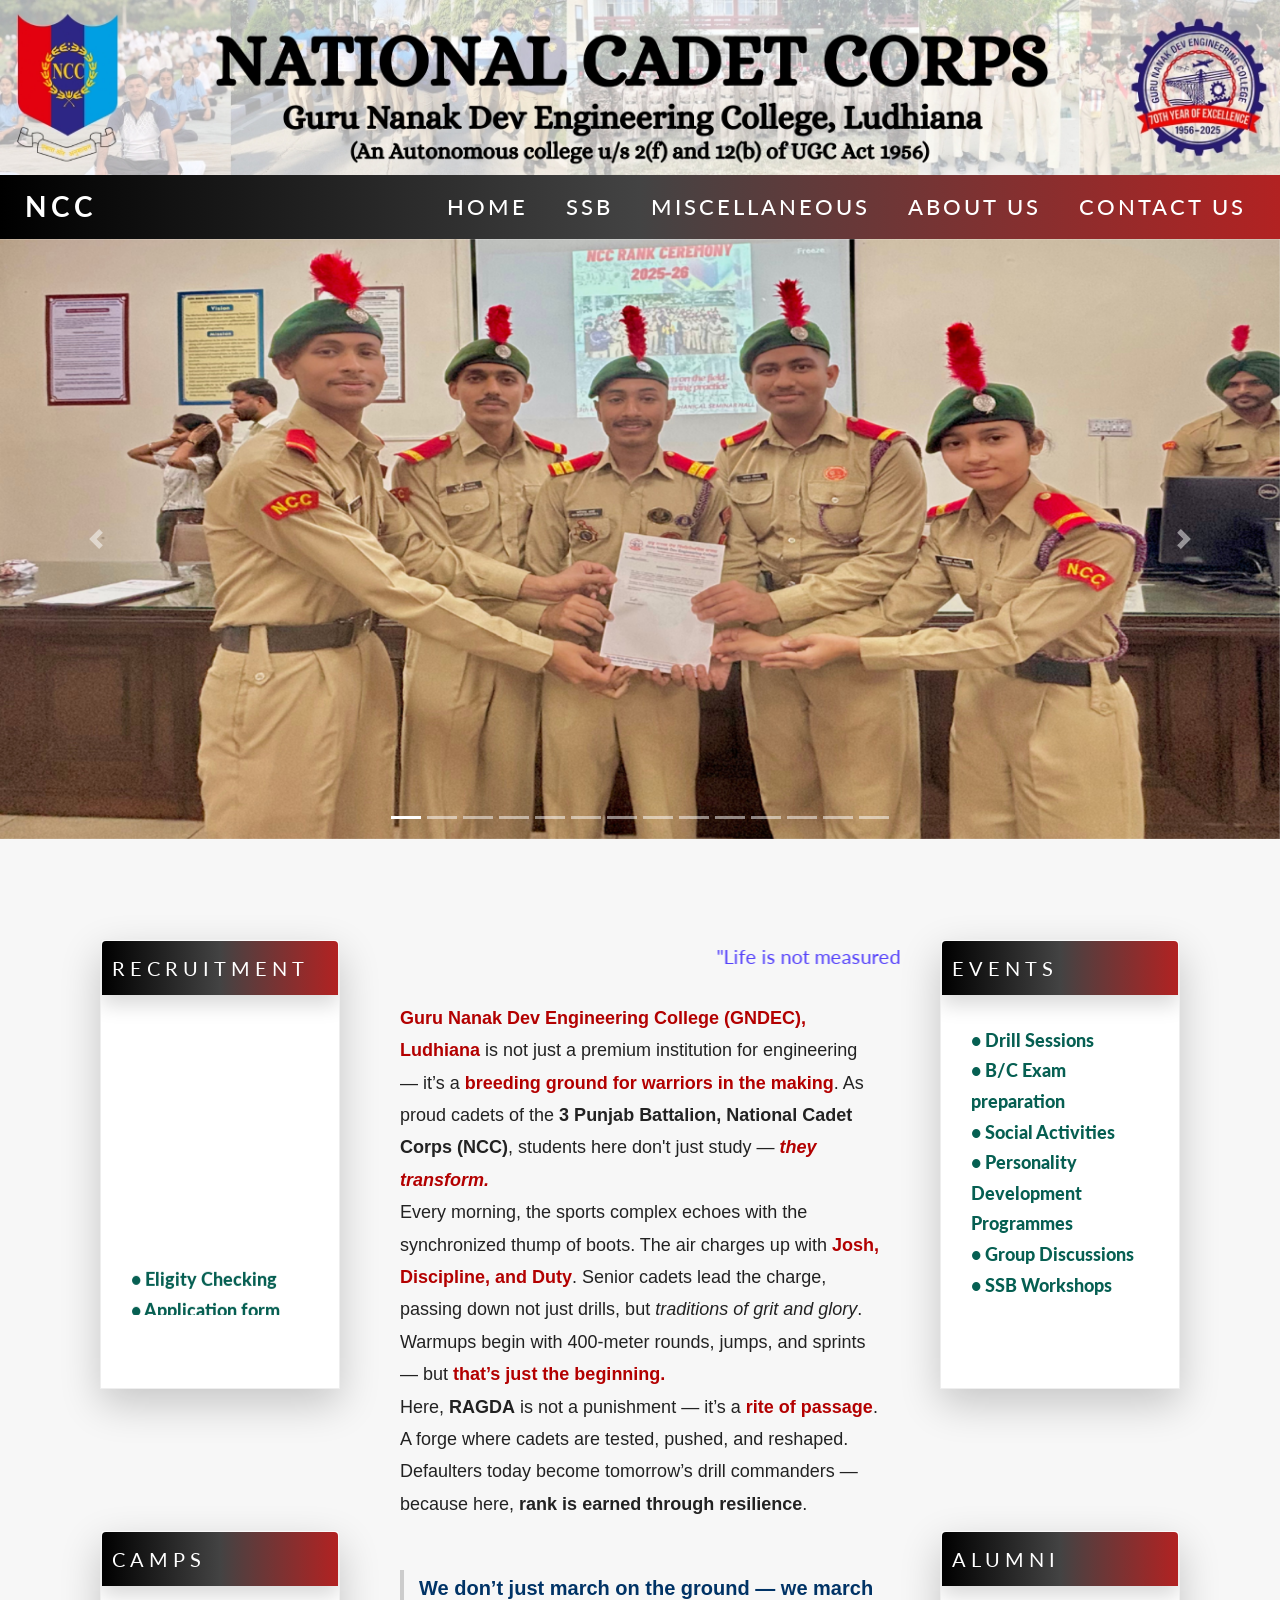
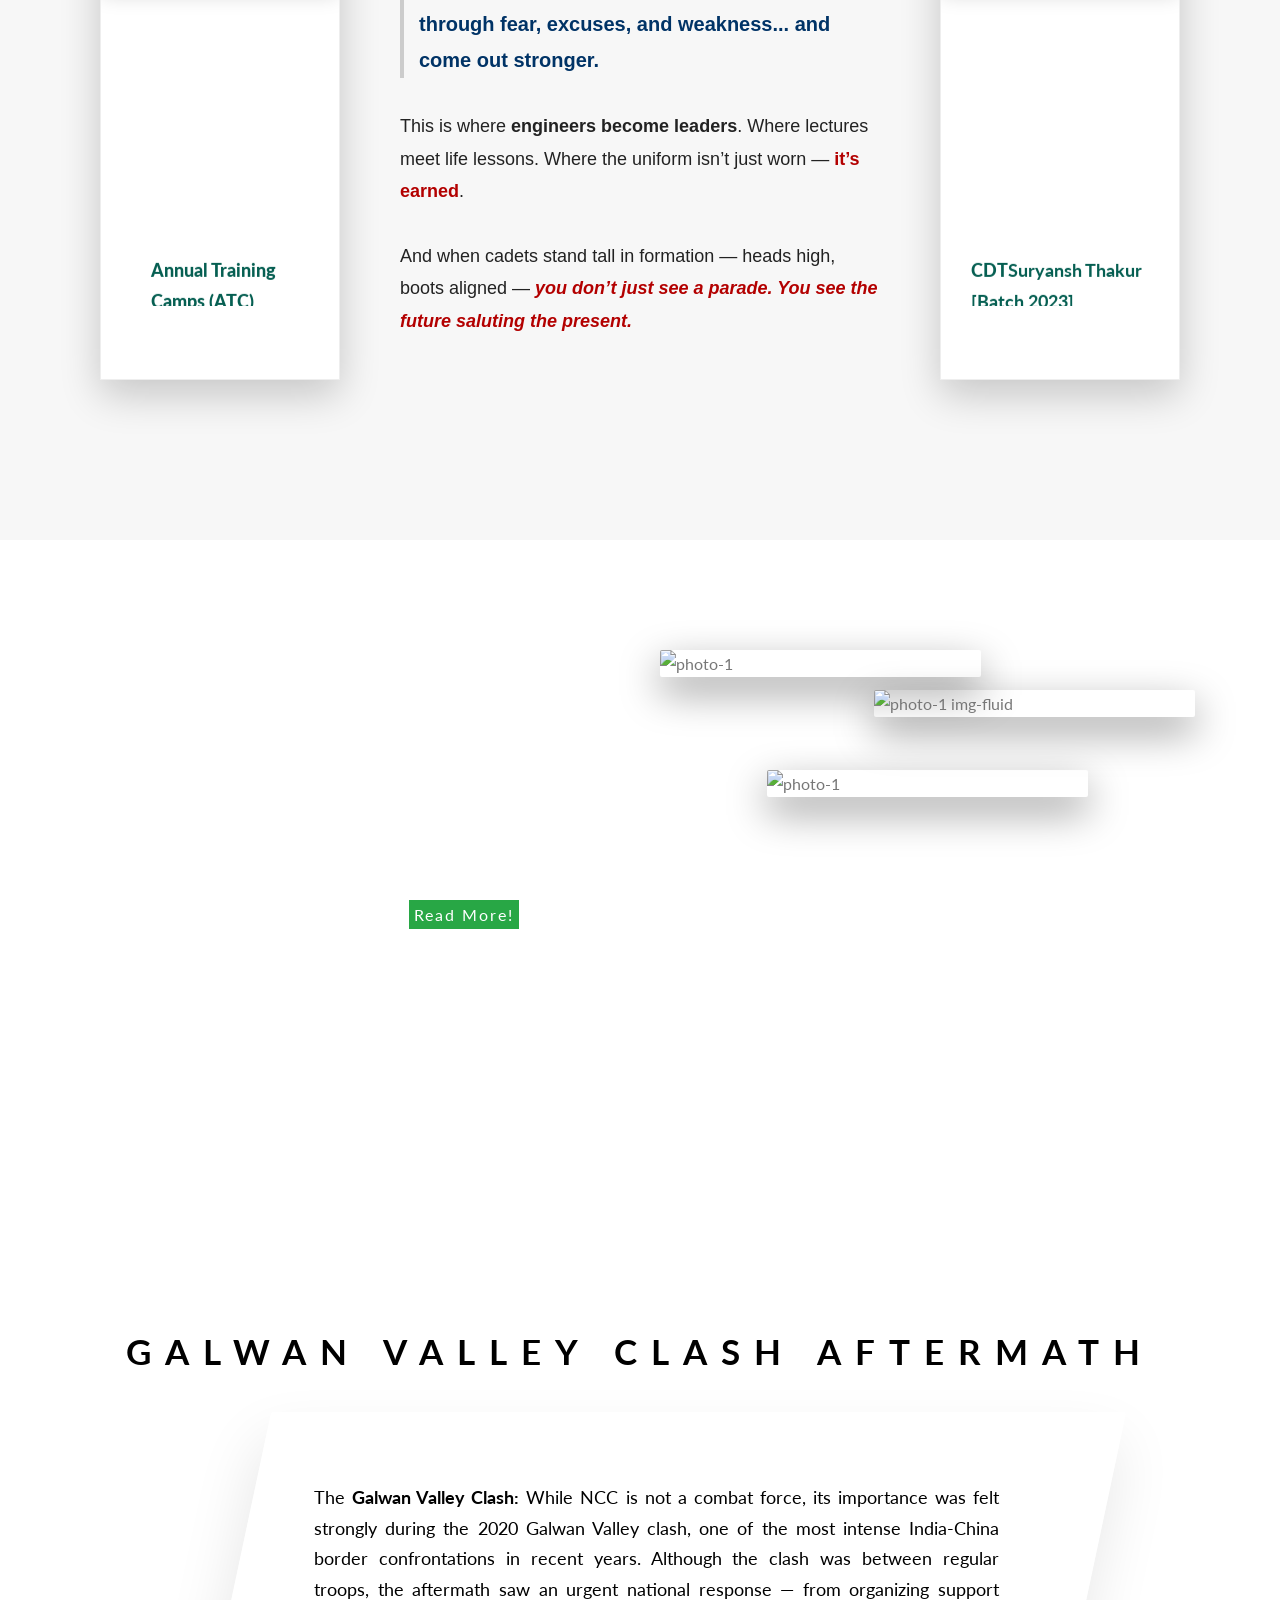
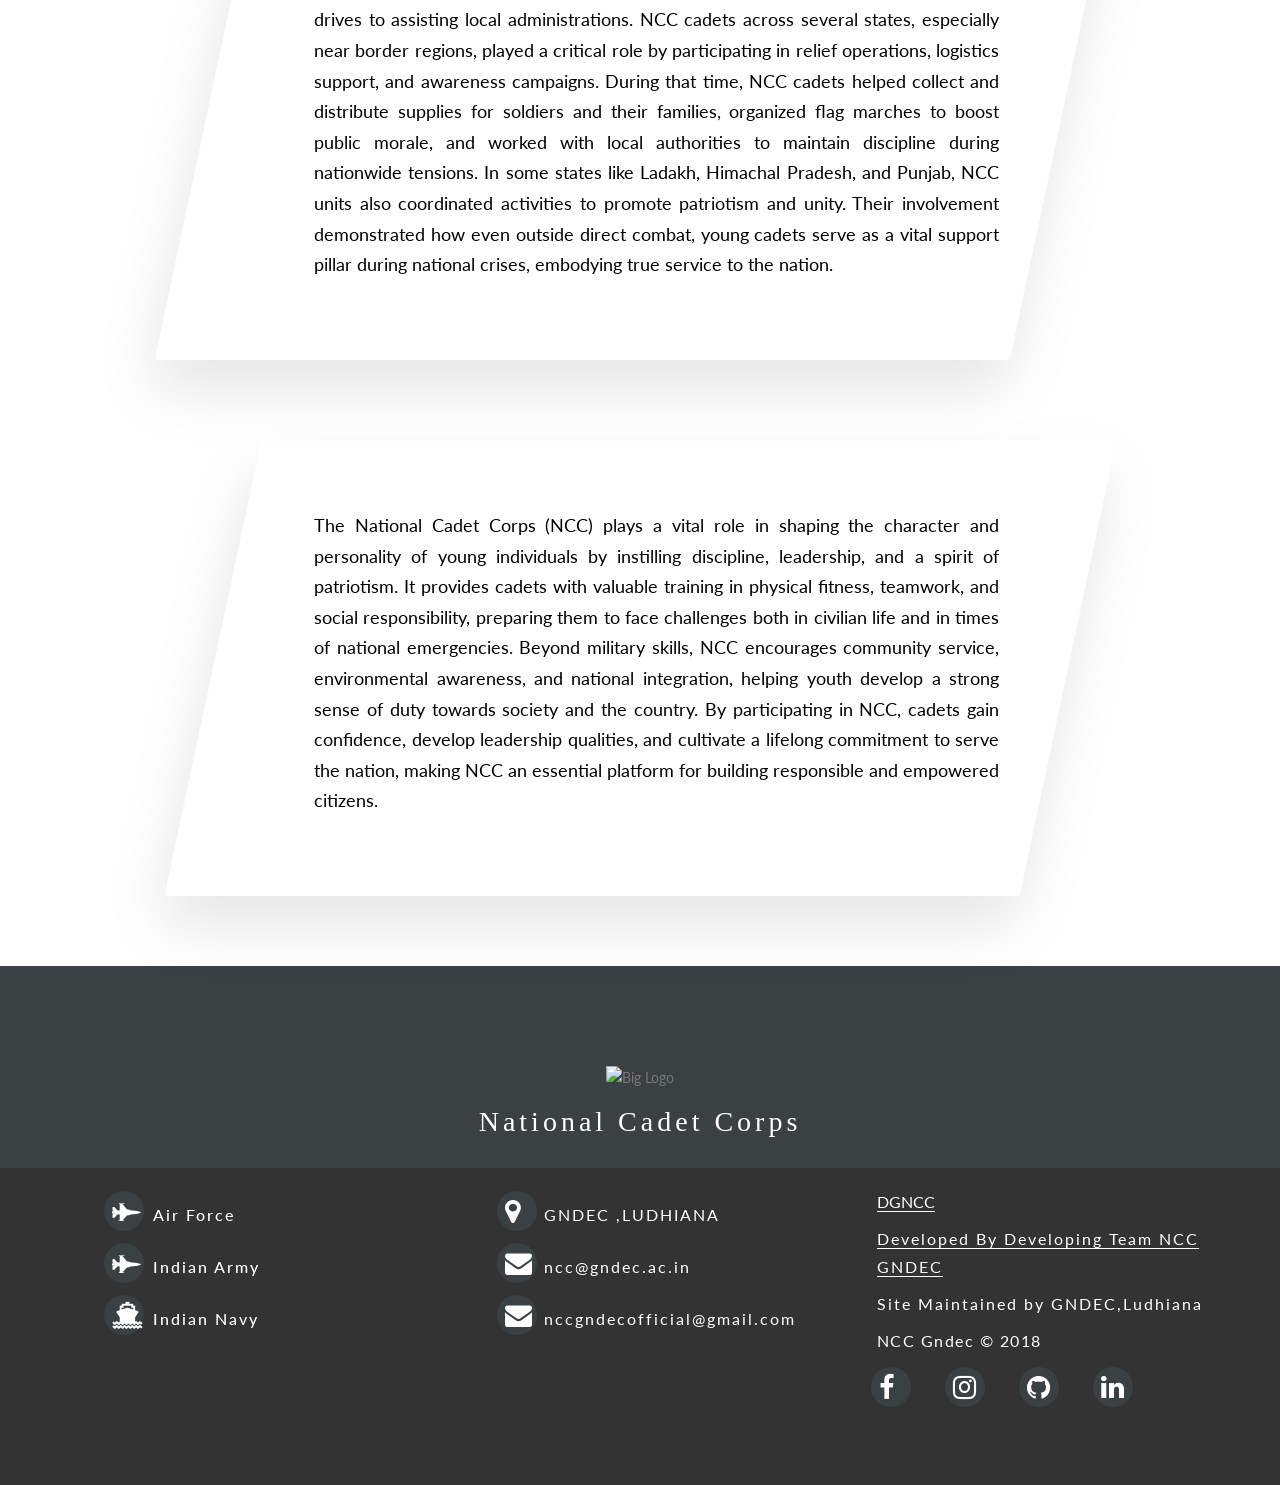
==== new/index.html @ 708392a6 "Added Header Image" ====
<!DOCTYPE html>
<html lang="en">

<head>
    
   <link rel="shortcut icon" href="https://www.gndec.ac.in/sites/default/files/acquia_marina_favicon.png" type="image/x-icon" />
    <meta charset="UTF-8">
    <meta name="viewport" content="width=device-width,initial-scale=1.0">
    <meta http-equiv="X-UA-Compatible" content="ie=edge">
    <meta name="author" content="Harpreet Saini">
    <meta name="author" content="Pardeep Singh">

    <link rel="stylesheet" href="http://maxcdn.bootstrapcdn.com/font-awesome/4.2.0/css/font-awesome.min.css">
    <link rel="stylesheet" href="https://cdnjs.cloudflare.com/ajax/libs/font-awesome/4.7.0/css/font-awesome.min.css">


    <link href="https://fonts.googleapis.com/css?family=Lato:100,300,400,700,900" rel="stylesheet">

    <link rel="stylesheet" href="bootstrap.min.css">
    <link rel="stylesheet" href="https://stackpath.bootstrapcdn.com/bootstrap/4.1.2/css/bootstrap.min.css" integrity="sha384-Smlep5jCw/wG7hdkwQ/Z5nLIefveQRIY9nfy6xoR1uRYBtpZgI6339F5dgvm/e9B"
        crossorigin="anonymous">

    <link rel="stylesheet" href="style2.css">
    <link rel="stylesheet" href="icon-font.css">
    <link rel="stylesheet" href="style.css">
    <link rel="shortcut icon" type="image/png" href="img/favicon.png">

    <link rel="stylesheet" href="https://cdnjs.cloudflare.com/ajax/libs/normalize/5.0.0/normalize.min.css">
    <style>
        .section__slider {
            height: 600px;
            width: 100%;
        }

        .carousel-inner {
            display: flex;
            justify-content: center;
        }

        .carousel-item {
            width: 1300px;
            height: 600px;
        }

        .carousel-item img {
            height: 100%;
            width: 100%;
        }
    </style>


    <title>HOME | NCC</title>

</head>

<body>

        <div class="header-fixed">
        
    </div>
    <div class="sticky-top" >
<nav class="navbar navbar-dark sticky-top navbar-expand-md  mainNav " style="background: linear-gradient(to right, #000000, #434343, #B22222);">
        <button class="navbar-toggler" type="button" data-toggle="collapse" data-target="#myNav" >
            <span class="navbar-toggler-icon" style="color:white;"></span>
        </button>
        <a href="index.html" class="navbar-brand mainNav__logo ml-4" style="font-size:24x;"><img src="">NCC
        </a>
        <div class="collapse navbar-collapse" id="myNav">
            <ul class="navbar-nav ml-auto mr-2">
                <li class="nav-item">
                    <a href="index.html" class="nav-link text-white">HOME</a>
                </li>
                <li class="nav-item">
                    <a href="ssb.html" class="nav-link text-white">SSB</a>
                </li>
                <li class="nav-item">
                    <a href="nccGndec.html" class="nav-link text-white">MISCELLANEOUS</a>
                </li>
              <!--   <li class="nav-item">
                    <a href="php/index.php" class="nav-link text-white">LOG IN</a>
                </li> -->
                <li class="nav-item">
                    <a href="about.html" class="nav-link text-white">ABOUT US</a>
                </li>
                                
                <li class="nav-item">
                    <a href="contact.html" class="nav-link text-white">CONTACT US</a>
                </li>
            </ul>
        </div>
    </nav>
</div>
        <section class="section__slider">
            <div class="Container">
                <div id="car3" class="carousel slide" data-ride="carousel">
                    <ol class="carousel-indicators">
                        <li data-target="#car3" data-slide-to="0" class="active"></li>
                        <li data-target="#car3" data-slide-to="1"></li>
                        <li data-target="#car3" data-slide-to="2"></li>
                        <li data-target="#car3" data-slide-to="3"></li>
                        <li data-target="#car3" data-slide-to="4"></li>
                        <li data-target="#car3" data-slide-to="5"></li>
                        <li data-target="#car3" data-slide-to="6"></li>
                        <li data-target="#car3" data-slide-to="7"></li>
                        <li data-target="#car3" data-slide-to="8"></li>
                        <li data-target="#car3" data-slide-to="9"></li>
                        <li data-target="#car3" data-slide-to="10"></li>
                        <li data-target="#car3" data-slide-to="11"></li>
                        <li data-target="#car3" data-slide-to="12"></li>
                        <li data-target="#car3" data-slide-to="13"></li>
                    </ol>
                    <div class="carousel-inner">
                        <div class="carousel-item active">
                            <img src="19.png">
                        </div>
                        <div class="carousel-item ">
                            <img src="image1.png">
                        </div>
                        <div class="carousel-item ">
                            <img src="image2.png">
                        </div>
                        <div class="carousel-item ">
                            <img src="image3.png">
                        </div>
                        <div class="carousel-item ">
                            <img src="8.png">
                        </div>
                        <div class="carousel-item ">
                            <img src="10.png">
                        </div>
                        <div class="carousel-item ">
                            <img src="11.png">
                        </div>
                        <div class="carousel-item ">
                            <img src="14.png">
                        </div>
                        <div class="carousel-item ">
                            <img src="15.png">
                        </div>
                         <div class="carousel-item ">
                            <img src="16.png" class="img-fluid">
                        </div> 
                        <div class="carousel-item ">
                            <img src="17.png" class="img-fluid">
                        </div>
                        <div class="carousel-item ">
                            <img src="18.png" class="img-fluid">
                        </div>
                        <div class="carousel-item ">
                            <img src="12.png" class="img-fluid">
                        </div>
                        <div class="carousel-item ">
                            <img src="images/carousel-14.jpeg" class="img-fluid">
                        </div>

                    </div>
                    <a href="#car3" class="carousel-control-prev" data-slide="prev">
                        <span class="carousel-control-prev-icon"></span>
                        <span class="sr-only">previous</span>
                    </a>
                    <a href="#car3" class="carousel-control-next" data-slide="next">
                        <span class="carousel-control-next-icon"></span>
                        <span class="sr-only">next</span>
                    </a>
                </div>
            </div>
        </section>
        <section class="section__description">
            <div class="row1">
                <div class="col-1-of-4">
                    <div style="overflow-y: auto;" class="sidetext__box">
                        <div class="heading__secondary">
                            Recruitment
                        </div>
                        <marquee  scrollamount="2" direction="up" loop="true" id="marquee">
                        <!--  -->
                        <p class="paragraph">
                        <strong>• Eligity Checking</strong><br>
                        <strong>• Application form Submission</strong><br>
                        <strong>• Physical Test</strong><br>
                        <strong>• Personal Interview</strong><br>
                        
                    </p>
                        </marquee>
                    </div>
                </div>
                <div class="col-2-of-4">
                    <div class="heading__description">
                        <marquee scrollamount="6" direction="left" loop="true">"Life is not measured by the number of
                            breathe we take,but by the moments that take our breaths away."</marquee>

                    </div>

     <style>
                    .ncc-paragraph {
    font-family: 'Segoe UI', sans-serif;
    font-size: 18px;
    line-height: 1.8;
    color: #222;
    max-width: 900px;
    margin: auto;
    padding: 20px;
  }

  .highlight {
    font-weight: bold;
    color: #b30000;
  }

  .emphasis {
    font-style: italic;
  }

  .quote {
    font-size: 20px;
    color: #003366;
    font-weight: bold;
    margin-top: 20px;
    border-left: 4px solid #ccc;
    padding-left: 15px;
  }
</style>
<div class="ncc-paragraph">
  <span class="highlight">Guru Nanak Dev Engineering College (GNDEC), Ludhiana</span> is not just a premium institution for engineering — it’s a <span class="highlight">breeding ground for warriors in the making</span>. As proud cadets of the <strong>3 Punjab Battalion, National Cadet Corps (NCC)</strong>, students here don't just study — <span class="emphasis highlight">they transform.</span>

  <br>

  Every morning, the sports complex echoes with the synchronized thump of boots. The air charges up with <span class="highlight">Josh, Discipline, and Duty</span>. Senior cadets lead the charge, passing down not just drills, but <span class="emphasis">traditions of grit and glory</span>. Warmups begin with 400-meter rounds, jumps, and sprints — but <span class="highlight">that’s just the beginning.</span>

  <br>

  Here, <strong>RAGDA</strong> is not a punishment — it’s a <span class="highlight">rite of passage</span>. A forge where cadets are tested, pushed, and reshaped. Defaulters today become tomorrow’s drill commanders — because here, <strong>rank is earned through resilience</strong>.

  <br></div>

                </div>

                <div  class="col-1-of-4">
                    <div style="overflow-y: auto;" class="sidetext__box">
                        <div class="heading__secondary">
                            Events
                        </div>
                        <div id="marquee">
                            <!--  -->
                            <p class="paragraph">
                                <strong>• Drill Sessions</strong><br>
                                <strong>• B/C Exam preparation</strong><br>
                                <strong>• Social Activities</strong><br>
                                <strong>• Personality Development Programmes</strong><br>
                                <strong>• Group Discussions</strong><br>
                                <strong>• SSB Workshops</strong><br>
                        
                    </p>
                        </div>
                    </div>

                </div>
            </div>
            <div class="row1">
                <div class="col-1-of-4 u-margin-top-large">
                    <div style="overflow-y: auto;" class="sidetext__box">
                        <div class="heading__secondary">
                            Camps
                        </div>
                        <div id="marquee">
                        <!--  -->
                       <marquee scrollamount="2" loop = "true" direction = "up" id = "marquee">
                         <p  class="paragraph">
                        <strong>Annual Training Camps (ATC)</strong><br>
                        <strong>Centrally Organised Camps (COC)</strong><br>
                        • Leadership Camps (Basic and Advance) <br>
                        • Thal Sainik Camp (TSC)<br>
                        • Vayu Sainik Camp (VSC)<br>
                        • Nau Sainik Camps (NSC)<br>
                        • Rock Climbing Camp<br>
                        • National Integration Camps (NIC)<br>
                        • RDC and PM‘s Rally<br>
                        <strong>Youth Exchange Programme (YEP)</strong><br>
                        <strong>NCC Social Service Activities</strong><br>
                    </p>
                       </marquee>
                        </div>
                    </div>
                </div>
                <div class="col-2-of-4 u-margin-top-large">
                    <style>
                    .ncc-paragraph {
    font-family: 'Segoe UI', sans-serif;
    font-size: 18px;
    line-height: 1.8;
    color: #222;
    max-width: 900px;
    margin: auto;
    padding: 20px;
  }

  .highlight {
    font-weight: bold;
    color: #b30000;
  }

  .emphasis {
    font-style: italic;
  }

  .quote {
    font-size: 20px;
    color: #003366;
    font-weight: bold;
    margin-top: 20px;
    border-left: 4px solid #ccc;
    padding-left: 15px;
  }
</style>

<div class="ncc-paragraph">

  <div class="quote">
    We don’t just march on the ground — we march through fear, excuses, and weakness... and come out stronger.
  </div>

  <br>

  This is where <strong>engineers become leaders</strong>. Where lectures meet life lessons. Where the uniform isn’t just worn — <span class="highlight">it’s earned</span>.

  <br><br>

  And when cadets stand tall in formation — heads high, boots aligned — <span class="emphasis highlight">you don’t just see a parade. You see the future saluting the present.</span>
</div>


                    

                </div>

                <div class="col-1-of-4 u-margin-top-large">
                    <div style="overflow-y: auto;" class="sidetext__box">
                        <div class="heading__secondary">
                            Alumni
                        </div>
                        <p class="text-center">
                            <marquee scrollamount="2" direction="up" loop="true" id="marquee">
                              <!--  -->
                             <p class="paragraph">
                        <strong>CDT</strong>Suryansh Thakur [Batch 2023] (Selected in NDA) <br>
                        <strong>SGT</strong>Gaurav Manhas [Batch 2023] (Selected in Navy)<br>
                        <strong>Flg officer </strong>Gursimran Singh (Indian Air Force)<br>
                       
                        
                    </p>
                            </marquee>
                        </p>
                    </div>

                </div>
            </div>

        </section>

        <section class="section__backimg">
            <div id="cadet">
                <div class="container">
                    <div class="row1">
                        <div class="col-1-of-2 u-margin-top-down">
                            <h1 class="heading__primary" id="color-white">
                                PARAKRAM PARV CELEBRATIONS
                            </h1>
                            <p align="justify" class="paragraph" id="color-white">
                                Indian Armed Forces always brought laurels to the Nation. Their contribution in
                                war and peace are of immense value to every Indian. We proudly celebrate Kargil Vijay
                                Diwas Day and many such
                                battle honour days in the memory of our brave soldiers.
                                 Indian Army conducted surgical strikes in 2016 which had strategic ramifications and
                                were aimed to dissuade inimical adversary from adopting the path of violence and to
                                ensure an environment of peace for the Nation....
                                <span class=" btn-success btnHS" data-toggle="collapse" href="#moreInfo-3">Read
                                    More!</span>
                                <div class="collapse" id="moreInfo-3">
                                    <h2 id="color-white">What happened on September 29, 2016?</h2>
                                    <p align="justify" class="paragraph" id="color-white"> Visuals from surgical strike footage of
                                        29/9/2016 from Pakistan Occupied Kashmir (PoK).
                                        On September 29, 2016, the Indian Army carried out surgical strikes on seven
                                        terrorist launch pads across the Line of Control (LoC) as a response to an
                                        attack on its base in Uri earlier that month.
                                        To showcase the courage, valour and sacrifice of Armed Forces, ‘Parakram Parv’
                                        is being observed from 28-30 September 2018. The main event is planned in India
                                        Gate Lawns, Rajpath, New Delhi. Similarly, 53 locations in   51 cities across
                                        the Nation shall be showcasing the events highlighting valour of Indian Armed
                                        Forces in general and Special Forces in particular.
                                    </p>
                                </div>
                            </p>
                        </div>

                        <div class="col-1-of-2 u-margin-top-down ">
                            <div class="composition u-margin-top-small">
                                <img src="images/parakram1.jpeg" alt="photo-1" class="composition__photo composition__photo--p1 img-fluid">
                                <img src="images/parakram2.jpeg" alt="photo-1 img-fluid" class="composition__photo composition__photo--p2">
                                <img src="images/parakram3.jpeg" alt="photo-1" class="composition__photo composition__photo--p3 img-fluid">
                            </div>
                        </div>
                    </div>
                </div>
            </div>
        </section>
        <section class="section__video">
            <div class="u-center-text u-margin-bottom-medium">
                <h2 class="video__heading" id="black">
                   Galwan Valley Clash Aftermath
                </h2>
            </div>
            <div class="bg-video">
                <video class="bg-video__content" autoplay muted loop>
                    <source src="videos/prade.mp4">
                    Your browser is not supported!
                </video>
            </div>

            <div class="row1">
                <div class="nccPrade">
                    <div class="nccPrade__text">
                        <p align="justify" class="paragraph" id="black">The <strong>Galwan Valley Clash:</strong> While NCC is not a combat force, its importance was felt 
                            strongly during the 2020 Galwan Valley clash, one of the most intense India-China border confrontations in recent years. Although the clash was between 
                            regular troops, the aftermath saw an urgent national response — from organizing support drives to assisting local administrations. NCC cadets across several 
                            states, especially near border regions, played a critical role by participating in relief operations, logistics support, and awareness campaigns.
                        During that time, NCC cadets helped collect and distribute supplies for soldiers and their families, organized flag marches to boost public morale, and worked
                         with local authorities to maintain discipline during nationwide tensions. In some states like Ladakh, Himachal Pradesh, and Punjab, NCC units also coordinated 
                         activities to promote patriotism and unity. Their involvement demonstrated how even outside direct combat, young cadets serve as a vital support pillar during 
                         national crises, embodying true service to the nation.


                        </p>
                    </div>
                </div>
            </div>

            <div class="row1">
                <div class="nccPrade">
                    <div class="nccPrade__text">
                        <p align="justify" class="paragraph" id="black"> The National Cadet Corps (NCC) plays a vital role in shaping the character and personality of
                             young individuals by instilling discipline, leadership, and a spirit of patriotism. It provides cadets with valuable training in physical 
                             fitness, teamwork, and social responsibility, preparing them to face challenges both in civilian life and in times of national emergencies. 
                             Beyond military skills, NCC encourages community service, environmental awareness, and national integration, helping youth develop a strong 
                             sense of duty towards society and the country. By participating in NCC, cadets gain confidence, develop leadership qualities, and cultivate a
                              lifelong commitment to serve the nation, making NCC an essential platform for building responsible and empowered citizens.</p>
                    </div>
                </div>
            </div>

        </section>
        <footer class="footer">
            <div class="footer__upper">
                <div class="footer__logo-box u-margin-bottom-big">
                    <img src="logo.png" alt="Big Logo" class="footer__logo u-margin-bottom-small">
                    <h3 class="footer__heading u-margin-bottom-small">National Cadet Corps</h3>
                </div>
            </div>
        </footer>
        <footer>
            <div class="footer__lower u-margin-top-large">
                <div class="row1">
                    <div class="col-1-of-3">
                        <div class="footer__navigation">
                            <ul class="u-margin-bottom-big">
                                <li class="footer__item"><a href="http://www.careerairforce.nic.in/" target="_blank" class="text-white"><i
                                            class="fa fa-fighter-jet footer__icons footer__icons--mid"></i>
                                        <p class="footer__para">
                                            Air Force</p>
                                    </a>
                                </li>
                                <li class="footer__item"><a href="http://joinindianarmy.nic.in/Alpha/" target="_blank"
                                        class="text-white"><i class="fa fa-fighter-jet footer__icons footer__icons--mid"></i>
                                        <p class="footer__para">
                                            Indian Army</p>
                                    </a>
                                </li>
                                <li class="footer__item"><a href="https://www.joinindiannavy.gov.in" target="_blank"
                                        class="text-white"><i class="fa fa-ship footer__icons footer__icons--mid"></i>
                                        <p class="footer__para">Indian Navy</p>
                                    </a>
                                </li>
                            </ul>
                        </div>
                    </div>
                    <div class="col-1-of-3">
                        <div class="footer__address">
                            <ul>
                                <li class="footer__item"><i class="fa fa-map-marker footer__icons footer__icons--mid"></i>
                                    <p class="footer__para">
                                        GNDEC ,LUDHIANA</p>
                                </li>
                                <li class="footer__item"><i class="fa fa-envelope footer__icons footer__icons--mid"></i>
                                    <p align="justify" class="footer__para">ncc@gndec.ac.in</p>
                                </li>
                            <li class="footer__item"><i class="fa fa-envelope footer__icons footer__icons--mid"></i>
                                <p align="justify" class="footer__para">nccgndecofficial@gmail.com</p>
                            </li>
                            </ul>
                        </div>
                    </div>

                    <div class="col-1-of-3">
                        <div class="footer__copyright">
                            <p class="u-margin-bottom-very-small"><a href="https://indiancc.nic.in/" id="developer_id">DGNCC
                                </a>
                            </p>
                            <p class="footer__para"><a href="developer.html" id="developer_id">Developed By
                                    Developing Team NCC GNDEC</a>
                            </p>
                            <p class="footer__para">Site Maintained by GNDEC,Ludhiana
                            </p>
                        </div>
                        <div class="footer__copyright-highlight">
                            <p> <span>NCC Gndec &copy; 2018</span></p>
                        </div>
                        <div>
                            <ul>
                                <li class="footer__item"><a href="https://www.facebook.com/groups/nccgndec/" target="_blank"><i
                                            class="fa fa-facebook footer__icons footer__icons--mid"></i></a></li>
                                <li class="footer__item"><a href="https://www.instagram.com/ncc.gndec/" target="_blank"><i
                                            class="fa fa-instagram footer__icons footer__icons--mid"></i></a></li>
                                <li class="footer__item"><a href="" target="_blank"><i class="fa fa-github footer__icons footer__icons--mid"></i></a></li>
                                <li class="footer__item"><a href="" target="_blank"><i class="fa fa-linkedin footer__icons footer__icons--mid"></i></a></li>
                            </ul>
                        </div>
                    </div>
                </div>
            </div>
        </footer>

        <script src="https://code.jquery.com/jquery-3.2.1.slim.min.js" integrity="sha384-KJ3o2DKtIkvYIK3UENzmM7KCkRr/rE9/Qpg6aAZGJwFDMVNA/GpGFF93hXpG5KkN"
            crossorigin="anonymous"></script>
        <script src="https://cdnjs.cloudflare.com/ajax/libs/popper.js/1.11.0/umd/popper.min.js" integrity="sha384-b/U6ypiBEHpOf/4+1nzFpr53nxSS+GLCkfwBdFNTxtclqqenISfwAzpKaMNFNmj4"
            crossorigin="anonymous"></script>
        <script src="https://maxcdn.bootstrapcdn.com/bootstrap/4.0.0-beta/js/bootstrap.min.js" integrity="sha384-h0AbiXch4ZDo7tp9hKZ4TsHbi047NrKGLO3SEJAg45jXxnGIfYzk4Si90RDIqNm1"
            crossorigin="anonymous"></script>
    
</body>

</html>
---- new/style2.css ----
@import url("https://fonts.googleapis.com/css?family=Exo:300");
*, *::before, *::after {
  box-sizing: border-box;
}

body {
  font-family: "Exo", sans-serif;
  font-size: 16px;
}

.wrap-loader {
  display: flex;
  flex-direction: column;
  justify-content: center;
  align-items: center;
  height: 100vh;
  background: #000;
}

.loader {
  position: relative;
  width: 20rem;
  height: 20rem;
}
.loader::before {
  z-index: 1;
  content: '';
  position: absolute;
  top: 50%;
  left: 50%;
  -webkit-transform: translate(-50%, -50%);
          transform: translate(-50%, -50%);
  width: 8.6956521739rem;
  height: 8.6956521739rem;
  background: #000;
  border-radius: 50%;
}
.loader .box {
  position: absolute;
  width: 10rem;
  height: 10rem;
  overflow: hidden;
}
.loader .box::before {
  content: '';
  position: absolute;
  width: 100%;
  height: 100%;
  border-radius: 50%;
  opacity: 0.1;
}
.loader .box:nth-child(1) {
  top: 0;
  left: 0;
}
.loader .box:nth-child(1)::before {
  top: 50%;
  left: 50%;
  background: #4185F3;
  -webkit-animation: lightMe1 4s ease-out infinite normal;
          animation: lightMe1 4s ease-out infinite normal;
}
.loader .box:nth-child(2) {
  top: 0;
  right: 0;
}
.loader .box:nth-child(2)::before {
  top: 50%;
  right: 50%;
  background: #33A753;
  -webkit-animation: lightMe2 4s ease-out infinite normal;
          animation: lightMe2 4s ease-out infinite normal;
}
.loader .box:nth-child(3) {
  bottom: 0;
  right: 0;
}
.loader .box:nth-child(3)::before {
  bottom: 50%;
  right: 50%;
  background: #FABB04;
  -webkit-animation: lightMe3 4s ease-out infinite normal;
          animation: lightMe3 4s ease-out infinite normal;
}
.loader .box:nth-child(4) {
  bottom: 0;
  left: 0;
}
.loader .box:nth-child(4)::before {
  bottom: 50%;
  left: 50%;
  background: #E94234;
  -webkit-animation: lightMe4 4s linear infinite normal;
          animation: lightMe4 4s linear infinite normal;
}
.loader .wrap-text {
  z-index: 2;
  position: absolute;
  top: 50%;
  left: 50%;
  -webkit-transform: translate(-50%, -50%);
          transform: translate(-50%, -50%);
  width: 40px;
  height: 40px;
  overflow: hidden;
}
.loader .text {
  position: relative;
  width: 40px;
  height: 40px;
  line-height: 40px;
  -webkit-animation: slider 8s ease-in infinite;
          animation: slider 8s ease-in infinite;
}
.loader .text span {
  display: block;
  width: 40px;
  height: 40px;
  line-height: 40px;
  text-align: center;
  font-size: 2em;
  color: #fff;
}

.loader-text {
  color: #fff;
  -webkit-transform: translateY(-2rem);
          transform: translateY(-2rem);
  letter-spacing: 6px;
  opacity: .2;
  -webkit-animation: blink 1s ease-out infinite alternate;
          animation: blink 1s ease-out infinite alternate;
}

@-webkit-keyframes lightMe1 {
  0% {
    opacity: 0.1;
  }
  25% {
    opacity: 1;
  }
  100% {
    opacity: 1;
  }
}

@keyframes lightMe1 {
  0% {
    opacity: 0.1;
  }
  25% {
    opacity: 1;
  }
  100% {
    opacity: 1;
  }
}
@-webkit-keyframes lightMe2 {
  0% {
    opacity: 0.1;
  }
  25% {
    opacity: 0.1;
  }
  50% {
    opacity: 1;
  }
  100% {
    opacity: 1;
  }
}
@keyframes lightMe2 {
  0% {
    opacity: 0.1;
  }
  25% {
    opacity: 0.1;
  }
  50% {
    opacity: 1;
  }
  100% {
    opacity: 1;
  }
}
@-webkit-keyframes lightMe3 {
  0% {
    opacity: 0.1;
  }
  50% {
    opacity: 0.1;
  }
  75% {
    opacity: 1;
  }
  100% {
    opacity: 1;
  }
}
@keyframes lightMe3 {
  0% {
    opacity: 0.1;
  }
  50% {
    opacity: 0.1;
  }
  75% {
    opacity: 1;
  }
  100% {
    opacity: 1;
  }
}
@-webkit-keyframes lightMe4 {
  0% {
    opacity: 0.1;
  }
  75% {
    opacity: 0.1;
  }
  100% {
    opacity: 1;
  }
}
@keyframes lightMe4 {
  0% {
    opacity: 0.1;
  }
  75% {
    opacity: 0.1;
  }
  100% {
    opacity: 1;
  }
}
@-webkit-keyframes slider {
  0% {
    -webkit-transform: translateY(0);
            transform: translateY(0);
  }
  10.5% {
    -webkit-transform: translateY(0);
            transform: translateY(0);
  }
  12.5% {
    -webkit-transform: translateY(-40px);
            transform: translateY(-40px);
  }
  23% {
    -webkit-transform: translateY(-40px);
            transform: translateY(-40px);
  }
  25% {
    -webkit-transform: translateY(-80px);
            transform: translateY(-80px);
  }
  35% {
    -webkit-transform: translateY(-80px);
            transform: translateY(-80px);
  }
  37.5% {
    -webkit-transform: translateY(-120px);
            transform: translateY(-120px);
  }
  47.5% {
    -webkit-transform: translateY(-120px);
            transform: translateY(-120px);
  }
  50% {
    -webkit-transform: translateY(-160px);
            transform: translateY(-160px);
  }
  60% {
    -webkit-transform: translateY(-160px);
            transform: translateY(-160px);
  }
  62.5% {
    -webkit-transform: translateY(-200px);
            transform: translateY(-200px);
  }
  72.5% {
    -webkit-transform: translateY(-200px);
            transform: translateY(-200px);
  }
  75% {
    -webkit-transform: translateY(-240px);
            transform: translateY(-240px);
  }
  85% {
    -webkit-transform: translateY(-240px);
            transform: translateY(-240px);
  }
  87.5% {
    -webkit-transform: translateY(-280px);
            transform: translateY(-280px);
  }
  100% {
    -webkit-transform: translateY(-280px);
            transform: translateY(-280px);
  }
}
@keyframes slider {
  0% {
    -webkit-transform: translateY(0);
            transform: translateY(0);
  }
  10.5% {
    -webkit-transform: translateY(0);
            transform: translateY(0);
  }
  12.5% {
    -webkit-transform: translateY(-40px);
            transform: translateY(-40px);
  }
  23% {
    -webkit-transform: translateY(-40px);
            transform: translateY(-40px);
  }
  25% {
    -webkit-transform: translateY(-80px);
            transform: translateY(-80px);
  }
  35% {
    -webkit-transform: translateY(-80px);
            transform: translateY(-80px);
  }
  37.5% {
    -webkit-transform: translateY(-120px);
            transform: translateY(-120px);
  }
  47.5% {
    -webkit-transform: translateY(-120px);
            transform: translateY(-120px);
  }
  50% {
    -webkit-transform: translateY(-160px);
            transform: translateY(-160px);
  }
  60% {
    -webkit-transform: translateY(-160px);
            transform: translateY(-160px);
  }
  62.5% {
    -webkit-transform: translateY(-200px);
            transform: translateY(-200px);
  }
  72.5% {
    -webkit-transform: translateY(-200px);
            transform: translateY(-200px);
  }
  75% {
    -webkit-transform: translateY(-240px);
            transform: translateY(-240px);
  }
  85% {
    -webkit-transform: translateY(-240px);
            transform: translateY(-240px);
  }
  87.5% {
    -webkit-transform: translateY(-280px);
            transform: translateY(-280px);
  }
  100% {
    -webkit-transform: translateY(-280px);
            transform: translateY(-280px);
  }
}
@-webkit-keyframes blink {
  from {
    opacity: .2;
  }
  to {
    opacity: .75;
  }
}
@keyframes blink {
  from {
    opacity: .2;
  }
  to {
    opacity: .75;
  }
}
---- new/style.css ----
0-600px:  Phone
600-900px:  Tablet portrait
900-1200px:  Tablet landscape
1200-1800px: is where our normal styles apply
1800px + : Big desktop


$breakpoint argument choices:
- phone
- tab-port
- tab-land
- big-desktop

ORDER:base+typography > general layout + grid > page layout > components


@keyframes moveInBottom {
    0% {
      opacity: 0;
      transform: translateY(3rem); }
    100% {
      opacity: 1;
      transform: translate(0); } }
  
  *,
  *::after,
  *::before {
    margin: 0;
    padding: 0;
    box-sizing: inherit; }

   
  
  html {
    font-size: 62.5%;
    /* 1rem = 10px ;; 10px / 16px =62.5%  */ }
    @media (max-width: 75em) {
      html {
        font-size: 56.25%; } }
    @media (max-width: 56.25em) {
      html {
        font-size: 50%; } }
    @media (min-width: 112.5em) {
      html {
        font-size: 75%; } }
  
  body {
    box-sizing: border-box; }
    @media (max-width: 56.25em) {
      body {
        padding: 0; } }
  
  .Container {
    margin-right: auto;
    margin-left: auto;
    width: 100%; }
  
  body {
  

    font-family: "Lato",sans-serif;
    font-weight: 400;
    font-size: 1.6rem;
    line-height: 1.7;
    color: #777; }
  
  .heading__primary {
    text-transform: uppercase; }
    .heading__primary--main {
      font-size: 6rem;
      font-weight: 400;
      display: block;
      color: #ff0505; }
      @media (max-width: 37.5em) {
        .heading__primary--main {
          font-size: 3rem;
          display: block; } }
    .heading__primary--sub {
      font-size: 2rem;
      font-weight: 700;
      display: block;
      color: #09719e;
      letter-spacing: .2rem; }
      @media (max-width: 37.5em) {
        .heading__primary--sub {
          font-size: 1.2rem;
          display: block; } }
  
  .sidetext__box {
    border: 1px solid #eee;
    background-color: #fff;
    height: 45rem;
    border-top-left-radius: 4px 4px;
    border-top-right-radius: 4px 4px;
    box-shadow: 0 1.5rem 4rem rgba(0, 0, 0, 0.2); }
    @media (max-width: 37.5em) {
      .sidetext__box {
        height: 33rem; } }
  
  .heading__secondary {
    /* background-image: linear-gradient(to right, #243949 0%, #517fa4 100%); */
background: linear-gradient(to right, #000000, #434343, #B22222);

    box-sizing: border-box;
    padding: 1rem;
    margin: .1rem;
    margin-bottom: 2rem;
    font-size: 2rem;
    text-transform: uppercase;
    letter-spacing: .5rem;
    color: #fff;
    text-align: left;
    border-top-left-radius: 4px 4px;
    border-top-right-radius: 4px 4px;
    box-shadow: 0 1rem 2rem rgba(0, 0, 0, 0.15); }
    @media (max-width: 56.25em) {
      .heading__secondary {
        font-size: 2rem; } }
  
  .heading__tertiary {
    font-size: 2rem;
    font-weight: bold;
    text-transform: uppercase;
    letter-spacing: 2px; }
    .heading__tertiary--popup {
      font-size: 1.8rem;
      font-weight: bold;
      text-transform: uppercase;
      letter-spacing: .7rem;
      -webkit-background-clip: text;
      background-clip: text;
      color: transparent; }
  
  #marquee {
    height: 30rem;
    padding: 0 2rem;
    text-align: left;
    color: rgb(6, 95, 82);
    font-weight: bold; }
    @media (max-width: 37.5em) {
      #marquee {
        height: 20rem; } }
  
  #alumini {
    text-align: left;
    list-style-type: none;
    letter-spacing: 0; }
  
  .video__heading {
    font-size: 3.5rem;
    font-weight: 700;
    text-transform: uppercase;
    letter-spacing: 1.4rem; }
  
  .heading__description {
    color: #5643fa;
    font-size: 2rem; }
  
  .main__Heading {
    text-transform: uppercase;
    font-size: 3.5rem;
    letter-spacing: -.1rem; }
  
  .paragraph {
    padding: 1rem;
    font-size: 1.8rem; }
    .paragraph:not(:last-child) {
      margin-bottom: 3rem; }
  
  .padding {
    padding: 1rem; }
  
  #color-white {
    color: #fff; }
  
  .heading__newsbuz {
    color: #fff;
    font-size: 1.6rem;
    font-weight: 400;
    margin-top: 2rem; }
  
  .developer__heading {
    color: rgba(0, 0, 0, 0.8);
    font-weight: bold;
    font-size: 4rem; }
    @media (max-width: 56.25em) {
      .developer__heading {
        font-size: 3.5rem; } }
    @media (max-width: 37.5em) {
      .developer__heading {
        font-size: 3rem;
        margin-top: -2rem; } }
  
  .u-center-text {
    text-align: center !important; }
  
  .u-margin-bottom-big {
    margin-bottom: 8rem !important; }
  
  .u-margin-bottom-medium {
    margin-bottom: 4rem !important; }
  
  .u-margin-bottom-small {
    margin-bottom: 1.5rem !important; }
  
  .u-margin-bottom-very-small {
    margin-bottom: 1rem !important; }
  
  .u-margin-top-small {
    margin-top: 3rem !important; }
    @media (max-width: 56.25em) {
      .u-margin-top-small {
        margin-top: -6rem !important; } }
    @media (max-width: 37.5em) {
      .u-margin-top-small {
        margin-top: -8rem !important; } }
  
  .u-margin-top-small-2 {
    margin-top: 3rem !important; }
    @media (max-width: 56.25em) {
      .u-margin-top-small-2 {
        margin-top: 1rem !important; } }
    @media (max-width: 37.5em) {
      .u-margin-top-small-2 {
        margin-top: 2rem !important; } }
  
  .u-margin-top-small-3 {
    margin-top: 3rem !important; }
    @media (max-width: 56.25em) {
      .u-margin-top-small-3 {
        margin-top: 1rem !important; } }
    @media (max-width: 37.5em) {
      .u-margin-top-small-3 {
        margin-top: -4rem !important; } }
  
  .u-margin-top-small-up {
    margin-top: -5.5rem !important; }
  
  .u-margin-top-small-up-2 {
    margin-top: -1.5rem !important; }
  
  .u-margin-top-big {
    margin-top: -10rem !important; }
  
  .u-margin-top-large {
    margin-top: -15rem !important; }
    @media (max-width: 56.25em) {
      .u-margin-top-large {
        margin-top: -4rem !important; } }
    @media (max-width: 37.5em) {
      .u-margin-top-large {
        margin-top: -4rem !important; } }
  
  .u-margin-top-down {
    margin-top: 10rem !important; }
  
  .u-margin-top-down-2 {
    margin-top: 7rem !important; }
    @media (max-width: 37.5em) {
      .u-margin-top-down-2 {
        margin-top: 4rem !important; } }
  
  .u-margin-top-down-3 {
    margin-top: 7rem !important; }
    @media (max-width: 56.25em) {
      .u-margin-top-down-3 {
        margin-top: -2rem !important; } }
  
  .btn:link, .btn:visited {
    text-transform: uppercase;
    text-decoration: none;
    letter-spacing: 3px;
    font-size: 1.6rem;
    padding: 1.5rem 4rem;
    border-radius: 100px;
    margin-top: 3rem;
    color: #fff;
    position: relative;
    transition: all .2s; }
    @media (max-width: 37.5em) {
      .btn:link, .btn:visited {
        padding: .5rem 2rem;
        text-align: center;
        position: relative;
        position: absolute;
        top: 50%;
        left: 50%;
        transform: translate(-50%, -50%);
        top: 50%;
        left: 40%;
        transform: translate(-50%, -500%); } }
  
  .btn:hover {
    transform: translateY(-3px);
    box-shadow: 0 10px 20px rgba(0, 0, 0, 0.2);
    color: #fff; }
    @media (max-width: 37.5em) {
      .btn:hover {
        position: relative;
        position: absolute;
        top: 50%;
        left: 50%;
        transform: translate(-50%, -50%);
        top: 50%;
        left: 40%;
        transform: translate(-50%, -500%); } }
    .btn:hover::after {
      transform: scaleX(1.4) scaleY(1.6);
      opacity: 0; }
  
  .btn:active {
    transform: translateY(-1px);
    box-shadow: 0 5px 10px rgba(0, 0, 0, 0.2); }
    @media (max-width: 37.5em) {
      .btn:active {
        position: relative;
        position: absolute;
        top: 50%;
        left: 50%;
        transform: translate(-50%, -50%);
        top: 50%;
        left: 40%;
        transform: translate(-50%, -500%); } }
  
  .btn-animated {
    animation: moveInBottom .7s ease-out .75s;
    animation-fill-mode: backwards; }
  
  .btn-login {
    background-color: #28b485;
    display: inline-block;
    margin-right: 6rem; }
    .btn-login::after {
      background-color: #28b485; }
  
  .btn-signup {
    background-color: #0189c5;
    display: inline-block; }
    .btn-signup::after {
      background-color: #0189c5; }
  
  .btn:link-readmore, .btn:visited-readmore {
    background-color: #fff;
    color: #777; }
    .btn:link-readmore::after, .btn:visited-readmore::after {
      background-color: #777; }
  
  .btn::after {
    content: "";
    display: inline-block;
    height: 100%;
    width: 100%;
    top: 0;
    left: 0;
    position: absolute;
    border-radius: 100px;
    z-index: -1;
    transition: all .4s; }
  
  .btn-text:link, .btn-text:visited {
    padding: 1rem 2rem;
    font-size: 1.6rem;
    background-image: linear-gradient(to right bottom, #7ed56f, #28b485);
    text-decoration: none;
    color: #fff;
    border-radius: 3px;
    border: 1px solid #28b485;
    border-bottom: 1.5px solid #28b485;
    display: inline-block;
    transition: all .2s; }
  
  .btn-text:hover {
    transform: translateY(-2px);
    box-shadow: 0 1rem 2rem rgba(0, 0, 0, 0.15); }
  
  .btn-text:active {
    transform: translate(0);
    box-shadow: 0 0.5rem 1rem rgba(0, 0, 0, 0.15); }
  
  .btnHS {
    padding: .5rem;
    font-size: 1.6rem;
    letter-spacing: .2rem; }
  
  .btn1:link, .btn1:visited {
    text-transform: uppercase;
    text-decoration: none;
    letter-spacing: 3px;
    font-size: 1.6rem;
    padding: 1.5rem 4rem;
    border-radius: 100px;
    margin-top: 3rem;
    color: #fff;
    position: relative;
    transition: all .2s; }
    @media (max-width: 37.5em) {
      .btn1:link, .btn1:visited {
        padding: .5rem 2rem;
        text-align: center;
        position: relative;
        position: absolute;
        top: 50%;
        left: 50%;
        transform: translate(-50%, -50%);
        top: 50%;
        left: 40%;
        transform: translate(-50%, -150%); } }
  
  .composition {
    position: relative; }
    .composition__photo {
      width: 60%;
      box-shadow: 0 1.5rem 4rem rgba(0, 0, 0, 0.4);
      border-radius: 2px;
      position: absolute;
      z-index: 10;
      transition: all .2s; }
      @media (max-width: 56.25em) {
        .composition__photo {
          float: left;
          position: relative;
          width: 33.333333%;
          box-shadow: 0 1.5rem 3rem rgba(0, 0, 0, 0.2); } }
      .composition__photo--p1 {
        left: 0;
        top: -2rem; }
        @media (max-width: 56.25em) {
          .composition__photo--p1 {
            top: 1rem;
            transform: scale(1.2); } }
      .composition__photo--p2 {
        right: 0;
        top: 2rem; }
        @media (max-width: 56.25em) {
          .composition__photo--p2 {
            top: -1rem;
            transform: scale(1.3);
            z-index: 100; } }
      .composition__photo--p3 {
        left: 20%;
        top: 10rem; }
        @media (max-width: 56.25em) {
          .composition__photo--p3 {
            top: 1rem;
            left: 0;
            transform: scale(1.2); } }
      .composition__photo:hover {
        box-shadow: 0 2.5rem 4rem rgba(0, 0, 0, 0.5);
        transform: scale(1.05) translateY(-0.5rem);
        z-index: 20; }
    .composition:hover .composition__photo:not(:hover) {
      transform: scale(0.9); }
  
  .image__text--img {
    width: 39rem;
    box-shadow: 0 1.5rem 4rem rgba(0, 0, 0, 0.4);
    display: block; }
  
  .image__text--text {
    display: block;
    font-size: 2rem;
    text-decoration: underline;
    padding: 3rem; }
  
  .card {
    perspective: 150rem;
    -moz-perspective: 150rem;
    position: relative;
    height: 52rem; }
    .card__side {
      height: 52rem;
      transition: all .8s;
      position: absolute;
      top: 0;
      left: 0;
      width: 100%;
      -webkit-backface-visibility: hidden;
      backface-visibility: hidden;
      border-radius: 3px;
      overflow: hidden;
      box-shadow: 0 1.5rem 4rem rgba(0, 0, 0, 0.15); }
      .card__side--front {
        background-color: #fff; }
      .card__side--back {
        transform: rotateY(180deg); }
        .card__side--back-1 {
          background-image: linear-gradient(to right bottom, #ffb900, #ff7730); }
        .card__side--back-2 {
          background-image: linear-gradient(to right bottom, #7ed56f, #28b485); }
        .card__side--back-3 {
          background-image: linear-gradient(to right bottom, #2998ff, #5643fa); }
    .card:hover .card__side--front {
      transform: rotateY(-180deg); }
    .card:hover .card__side--back {
      transform: rotateY(0); }
    .card__picture {
      background-size: cover;
      height: 23rem;
      background-blend-mode: screen;
      -webkit-clip-path: polygon(0 0, 100% 0, 100% 85%, 0 100%);
      clip-path: polygon(0 0, 100% 0, 100% 85%, 0 100%); }
      .card__picture--1 {
        background-image: linear-gradient(to right bottom, #ffb900, #ff7730), url(../images/pic1.jpg); }  
      .card__picture--2 {
        background-image: linear-gradient(to right bottom, #7ed56f, #28b485), url(../images/pic2.jpg); }
      .card__picture--3 {
        background-image: linear-gradient(to right bottom, #2998ff, #5643fa), url(../images/pic3.JPG); }
      .card__picture--4 {
        background-image: linear-gradient(to right bottom, #ffb900, #ff7730), url(../images/pic4.jpg); }
      .card__picture--5 {
        background-image: linear-gradient(to right bottom, #7ed56f, #28b485), url(../images/pic51.jpg); }
      .card__picture--6 {
        background-image: linear-gradient(to right bottom, #2998ff, #5643fa), url(../images/pic6.jpg); }
      .card__picture--7 {
        background-image: linear-gradient(to right bottom, #ffb900, #ff7730), url(../images/pic7.jpg); }
      .card__picture--8 {
        background-image: linear-gradient(to right bottom, #7ed56f, #28b485), url(../images/pic8.jpg); }
      .card__picture--9 {
        background-image: linear-gradient(to right bottom, #2998ff, #5643fa), url(../images/pic9.jpg); }
      .card__picture--10 {
        background-image: linear-gradient(to right bottom, #ffb900, #ff7730), url(../images/pic10.jpg); }
      .card__picture--11 {
        background-image: linear-gradient(to right bottom, #7ed56f, #28b485), url(../images/pic11.jpg); }
      .card__picture--12 {
        background-image: linear-gradient(to right bottom, #2998ff, #5643fa), url(../images/pic12.jpg); }
    .card__heading {
      font-size: 2.8rem; 
      font-weight: 300;
      text-transform: uppercase;
      color: #fff; 
      text-align: right;
      position: absolute;
      top: 17rem;
      right: 2rem;
      width: 75%; }
      @media (max-width: 37.5em) {
        .card__heading {
          position: absolute;
          top: 19rem;
          right: 2rem; } }
    .card__heading-span {
      padding: .5rem 1.5rem;
      -webkit-box-decoration-break: clone;
      box-decoration-break: clone; }
      .card__heading-span--1 {
        background-image: linear-gradient(to right bottom, rgba(255, 185, 0, 0.85), rgba(255, 119, 48, 0.85)); }
      .card__heading-span--2 {
        background-image: linear-gradient(to right bottom, rgba(126, 213, 111, 0.85), rgba(40, 180, 133, 0.85)); }
      .card__heading-span--3 {
        background-image: linear-gradient(to right bottom, rgba(41, 152, 255, 0.85), rgba(86, 67, 250, 0.85)); }
    .card__details {
      padding: 3rem; }
      .card__details ul {
        list-style: none;
        width: 80%;
        margin: 0 auto; }
        .card__details ul li {
          text-align: center;
          font-size: 1.5rem;
          padding: 1rem; }
          .card__details ul li:not(:last-child) {
            border-bottom: 1px solid #eee; }
    .card__cta {
      position: absolute;
      top: 50%;
      left: 50%;
      transform: translate(-50%, -50%);
      width: 90%;
      text-align: center; }
    @media only screen and (max-width: 56.25em), only screen and (hover: none) {
      .card {
        height: auto;
        border-radius: 3px;
        background-color: #fff;
        box-shadow: 0 1.5rem 4rem rgba(0, 0, 0, 0.15); }
        .card__side {
          height: auto;
          position: relative;
          box-shadow: none; }
          .card__side--back {
            transform: rotateY(0);
            clip-path: polygon(0% 15%, 100% 0, 100% 100%, 0 100%); }
        .card:hover .card__side--front {
          transform: rotateY(0); }
        .card__details {
          padding: 1rem 3rem; }
        .card__cta {
          position: relative;
          top: 0;
          left: 0;
          transform: translate(0);
          width: 100%;
          padding: 7rem 4rem 4rem 4rem; } }
  
  #card_img {
    box-shadow: 0 1.5rem 4rem rgba(0, 0, 0, 0.4); }
  
  .bg-video {
    position: absolute;
    top: 0;
    left: 0;
    height: 100%;
    width: 100%;
    z-index: -1;
    overflow: hidden; }
    .bg-video__content {
      height: 100%;
      width: 100%;
      object-fit: cover; }
  
  .nccPrade {
    width: 75%;
    margin: 0 auto;
    box-shadow: 0 3rem 6rem rgba(0, 0, 0, 0.1);
    background-color: rgba(255, 255, 255, 0.6);
    border-radius: 3px;
    padding: 6rem;
    padding-left: 9rem;
    font-size: 1.6rem;
    transform: skewX(-12deg); }
    @media (max-width: 56.25em) {
      .nccPrade {
        width: 100%;
        padding: 4rem;
        padding-left: 7rem; } }
    @media (max-width: 37.5em) {
      .nccPrade {
        transform: skewX(0); } }
    .nccPrade__text {
      transform: skewX(12deg); }
      @media (max-width: 37.5em) {
        .nccPrade__text {
          transform: translateX(-3rem) skewX(0); } }
  
  #black {
    color: #000; }
  
  #cadet {
    /* background-image: linear-gradient(rgba(56, 70, 77, 0.9), rgba(56, 70, 77, 0.9)), url(../images/backimg.jpg); */
  background: linear-gradient(to right, #1c1c1c, #3a3a3a, #a52a2a);



    background-size: cover;
    background-attachment: fixed;
    position: relative;
    overflow: hidden;
    min-height: 80vh; }
  
  .popup {
    height: 100vh;
    width: 100%;
    position: fixed;
    top: 0;
    left: 0;
    background-color: rgba(0, 0, 0, 0.8);
    z-index: 10000;
    opacity: 0;
    visibility: hidden;
    transition: all .3s; }
    @media (max-width: 37.5em) {
      .popup {
        height: 100vh; } }
    .popup__content {
      position: absolute;
      top: 50%;
      left: 50%;
      transform: translate(-50%, -50%);
      width: 50%;
      height: 40rem;
      background-color: #fff;
      box-shadow: 0 2rem 4rem rgba(0, 0, 0, 0.2);
      padding: 1rem;
      display: table;
      overflow: hidden;
      opacity: 0;
      transform: translate(-50%, -50%) scale(0.25);
      transition: all .5s .2s; }
      @media (max-width: 37.5em) {
        .popup__content {
          height: 30rem;
          width: 80%; } }
    .popup__left {
      width: 33.333333%;
      display: table-cell; }
    .popup__right {
      width: 66.666667%;
      display: table-cell;
      vertical-align: middle;
      padding: 3rem 5rem; }
    .popup__img {
      display: block;
      width: 100%; }
    .popup__text {
      font-size: 1.4rem;
      margin-bottom: 4rem;
      -moz-column-count: 2;
      -moz-column-gap: 4rem;
      -moz-column-rule: 1px solid #999;
      column-count: 2;
      column-gap: 4rem;
      column-rule: 1px solid #999;
      -moz-hyphens: auto;
      -ms-hyphens: auto;
      -webkit-hyphens: auto;
      hyphens: auto; }
    .popup:target {
      opacity: 1;
      visibility: visible; }
    .popup:target .popup__content {
      opacity: 1;
      transform: translate(-50%, -50%) scale(1); }
    .popup__close:link, .popup__close:visited {
      color: #777;
      position: absolute;
      top: 2.5rem;
      right: 2.5rem;
      font-size: 4rem;
      text-decoration: none;
      display: inline-block;
      transition: all .2s;
      line-height: 1; }
      @media (max-width: 56.25em) {
        .popup__close:link, .popup__close:visited {
          top: 2rem;
          right: 2rem;
          font-size: 5.5rem; } }
      @media (max-width: 37.5em) {
        .popup__close:link, .popup__close:visited {
          top: .5rem;
          right: 1rem;
          font-size: 5rem; } }
    .popup__close:hover {
      color: #55c57a; }
  
  .row1 {
    max-width: 114rem;
    margin: 0 auto; }
    .row1:not(:last-child) {
      margin-bottom: 8rem; }
      @media (max-width: 56.25em) {
        .row1:not(:last-child) {
          margin-bottom: 6rem; } }
    @media (max-width: 56.25em) {
      .row1 {
        max-width: 50rem; } }
    .row1::after {
      content: "";
      display: table;
      clear: both; }
    .row1 [class^="col-"] {
      float: left; }
      .row1 [class^="col-"]:not(:last-child) {
        margin-right: 4rem;
        margin-bottom: 6rem; }
        @media (max-width: 56.25em) {
          .row1 [class^="col-"]:not(:last-child) {
            margin-right: 0; } }
      @media (max-width: 56.25em) {
        .row1 [class^="col-"] {
          width: 100% !important; } }
    .row1 .col-1-of-2 {
      width: calc((100% - 4rem)/2); }
    .row1 .col-1-of-3 {
      width: calc((100% - 2 * 4rem)/3); }
    .row1 .col-2-of-3 {
      width: calc(2 * ((100% - 2 * 4rem)/3) + 4rem); }
    .row1 .col-1-of-4 {
      width: calc((100% - 3 * 4rem)/4); }
    .row1 .col-2-of-4 {
      width: calc(2 * ((100% - 3 * 4rem)/4) + 4rem); }
    .row1 .col-3-of-4 {
      width: calc(3 * ((100% - 3 * 4rem)/4) + 2 * (4rem)); }
  .header-fixed {
    
    height: 400px;
    color: #ffffff;
  background-image:url(Head.jpg);
    background-repeat:no-repeat;
    background-size: 100% 100%;
    background-position: left top;
    
  }
  
  @media screen and (max-width: 300px) {
    .header-fixed{height:100px;
  
      }}
      @media screen and (min-width: 301px) {
    .header-fixed{height:100px;
  
      }}
      @media screen and (min-width: 350px) {
    .header-fixed{height:100px;
  
      }}
      @media screen and (min-width: 420px) {
    .header-fixed{height:100px;
  
      }}
        @media screen and (min-width: 600px) {
    .header-fixed{height:125px;
  
      }}
      @media screen and (min-width: 768px) {
    .header-fixed{height:150px;
  
      }}
      @media screen and (min-width: 900px) {
    .header-fixed{height:175px;
  
      }}
  
  .mainNav {
  /* background-image: linear-gradient(to right, #243949 0%, #517fa4 100%); */
  background: linear-gradient(to right, #000000, #434343, #B22222);
  width: 100%;
    position: relative;
    z-index: 1000; }
    .mainNav__logo {
      font-size: 2.8rem;
      font-weight: 700;
      letter-spacing: 4px; }
  
  ul li {
    padding: 0.25rem 1.4rem;
    letter-spacing: 3px; }
  
  ul li a {
    font-size: 2.2rem;
    font-weight: 500; }
  
  #nav_back-hover {
    color: #09719e; }
  
  .center__text-box {
    position: absolute;
    top: 50%;
    left: 50%;
    transform: translate(-50%, -50%); }
  
  .footer {
    background-color: #3b4042;
    padding: 10rem 0;
    font-size: 1.4rem; }
    .footer__upper {
      background-color: #3b4042; }
    .footer__lower {
      background-color: #333; }
    .footer__logo-box {
      text-align: center; }
    .footer__logo {
      width: 15rem;
      height: auto; }
      @media (max-width: 37.5em) {
        .footer__logo {
          width: 10rem;
          height: auto; } }
    .footer__heading {
      color: #fff;
      font-family: 'Cookie', cursive;
      font-size: 2.8rem;
      letter-spacing: 4px; }
    .footer__navigation {
      padding-top: 2rem;
      padding-left: 2rem;
      display: inline-block; }
      @media (max-width: 37.5em) {
        .footer__navigation {
          border-top: 1px solid #777; } }
    .footer__list {
      list-style: none; }
    .footer__item {
      display: inline-block;
      padding-left: auto;
      padding-right: auto; }
      .footer__item:not(:last-child) {
        margin-right: .2rem; }
    .footer__link:link, .footer__link:visited {
      color: #f7f7f7;
      font-size: 1.6rem;
      text-decoration: none;
      text-transform: uppercase;
      display: inline-block;
      transition: all .2s; }
    .footer__address {
      font-size: 1.6rem;
      color: #fff;
      padding-top: 2rem;
      padding-left: 2rem;
      display: inline-block; }
      @media (max-width: 37.5em) {
        .footer__address {
          border-top: 1px solid #777; } }
    .footer__icons {
      display: inline-block;
      width: 4rem;
      height: 4rem;
      color: white;
      background-color: #3b4042;
      padding-right: 1.5rem;
      border-radius: 50%; }
      .footer__icons--mid {
        font-size: 2.7rem;
        padding: 0.7rem .8rem; }
    .footer__para {
      display: inline-block;
      font-size: 1.6rem;
      letter-spacing: 2px; }
    .footer__copyright {
      padding-top: 2rem;
      padding-left: 2rem;
      color: #fff; }
      @media (max-width: 37.5em) {
        .footer__copyright {
          padding-left: 4rem;
          border-top: 1px solid #777; } }
      .footer__copyright-highlight {
        padding-left: 2rem;
        color: #fff;
        letter-spacing: 1.5px;
        font-size: 1.6rem; }
        @media (max-width: 37.5em) {
          .footer__copyright-highlight {
            padding-left: 4rem; } }
  
  .navigation__checkbox {
    display: none; }
  
  .navigation__button {
    background-color: #fff;
    height: 7rem;
    width: 7rem;
    position: fixed;
    right: 15rem;
    border-radius: 50%;
    z-index: 2000;
    box-shadow: 0 1rem 3rem rgba(0, 0, 0, 0.1);
    text-align: center;
    cursor: pointer; }
    @media (max-width: 56.25em) {
      .navigation__button {
        top: 4rem;
        right: 2.7rem; } }
    @media (max-width: 37.5em) {
      .navigation__button {
        right: 3rem;
        height: 5rem;
        width: 5rem; } }
    .navigation__button span {
      font-size: 2rem; }
  
  .navigation__background {
    height: 6rem;
    width: 6rem;
    border-radius: 50%;
    position: fixed;
    right: 15rem;
    background-image: radial-gradient(#7ed56f, #28b485);
    z-index: 1000;
    transition: transform 0.8s cubic-bezier(0.86, 0, 0.07, 1); }
    @media (max-width: 56.25em) {
      .navigation__background {
        top: 4rem;
        right: 3rem; } }
    @media (max-width: 37.5em) {
      .navigation__background {
        top: 15rem;
        right: 3rem;
        width: 5rem;
        height: 5rem; } }
  
  .navigation__nav {
    height: 100vh;
    width: 100%;
    width: 0;
    position: fixed;
    top: 0;
    right: 0;
    z-index: 1500;
    opacity: 0;
    transition: all 0.8s cubic-bezier(0.68, -0.55, 0.265, 1.55); }
  
  .navigation__list {
    position: absolute;
    top: 50%;
    left: 50%;
    transform: translate(-50%, -50%);
    list-style: none;
    text-align: center;
    width: 100%; }
  
  .navigation__item {
    margin: 1rem; }
  
  .navigation__link:link, .navigation__link:visited {
    display: inline-block;
    font-size: 3rem;
    font-weight: 300;
    padding: 1rem 2rem;
    color: #fff;
    text-decoration: none;
    text-transform: uppercase;
    background-image: linear-gradient(120deg, transparent 0%, transparent 50%, #fff 50%);
    background-size: 220%;
    transition: all .4s; }
    .navigation__link:link span, .navigation__link:visited span {
      margin-right: 1.5rem;
      display: inline-block; }
  
  .navigation__link:hover, .navigation__link:active {
    background-position: 100%;
    color: #28b485;
    transform: translateX(1rem); }
  
  .navigation__checkbox:checked ~ .navigation__background {
    transform: scale(60); }
  
  .navigation__checkbox:checked ~ .navigation__nav {
    opacity: 1;
    width: 100%; }
  
  #icon {
    font-size: 7rem;
    color: #53e3a6; }
    @media (max-width: 37.5em) {
      #icon {
        font-size: 5rem;
        margin-top: 0rem; } }
  
  .section__slider {
    padding: 0rem 0 0 0; }
    @media (max-width: 56.25em) {
      .section__slider {
        padding: 0; } }
  
  .section__description {
    background-color: #f7f7f7;
    padding: 10rem 10rem; }
    @media (max-width: 56.25em) {
      .section__description {
        padding: 8rem 8rem; } }
    @media (max-width: 37.5em) {
      .section__description {
        padding-top: 2rem;
        padding-left: 1rem;
        padding-right: 1rem; } }
  
  .section__backimg {
    padding: 0 0; }
    @media (max-width: 56.25em) {
      .section__backimg {
        padding: 0; } }
  
  .section__video {
    padding: 7rem 0;
    position: relative; }
    @media (max-width: 56.25em) {
      .section__video {
        padding: 5rem 0; } }
  
  .section__allAbout {
    padding: 10rem 0;
    background-color: #d1ee8e; }
    @media (max-width: 37.5em) {
      .section__allAbout {
        padding: 1rem; } }
  
  .about__container {
    width: 75vw;
    padding: 2rem;
    margin: 0 auto; }
    @media (max-width: 37.5em) {
      .about__container {
        width: 95vw;
        padding: 0; } }
    .about__container--content {
      padding: 2rem;
      margin: 0 auto;
      background-color: #fff;
      box-shadow: 0 1rem 2rem rgba(0, 0, 0, 0.15); }
  
  .section__nccGndec {
    padding: 10rem 0;
    background-color: #f7f7f7; }
  
  .nccGndec__container {
    width: 75vw;
    padding: 2rem;
    margin: 0 auto; }
    @media (max-width: 37.5em) {
      .nccGndec__container {
        width: 95vw;
        padding: 0; } }
    .nccGndec__container--content {
      padding: 2rem;
      margin: 0 auto;
      background-color: #fff;
      box-shadow: 0 1rem 2rem rgba(0, 0, 0, 0.15); }
  
  .img__box {
    overflow: hidden;
    box-shadow: 0 1rem 2rem rgba(0, 0, 0, 0.2); }
    .img__box--animated {
      transform: scale(1);
      backface-visibility: hidden;
      filter: blur(0px) brightness(100%);
      transition: all .5s; }
      .img__box--animated-text {
        padding: 2rem; }
    .img__box:hover .img__box--animated {
      transform: scale(1.3);
      filter: blur(0.3px) brightness(100%); }
  
  #goals {
    padding: 1rem; }
  
  .section__ssb {
    padding: 10rem 0;
    background-color: #f7f7f7; }
  
  .allssb__container {
    width: 75vw;
    padding: 2rem;
    margin: 0 auto; }
    @media (max-width: 37.5em) {
      .allssb__container {
        width: 95vw;
        padding: 0; } }
    .allssb__container--content {
      padding: 2rem;
      margin: 0 auto;
      background-color: #fff;
      box-shadow: 0 1rem 2rem rgba(0, 0, 0, 0.15); }
  
  .section__selectionProcedure {
    margin: 0 auto;
    background-image: linear-gradient(to right, #243949 0%, #517fa4 100%); }
  
  .ssb__container {
    width: 75vw;
    padding: 2rem;
    margin: 0 auto; }
    @media (max-width: 37.5em) {
      .ssb__container {
        width: 95vw;
        padding: 0; } }
    .ssb__container--content {
      padding: 2rem;
      margin: 0 auto;
      background-color: #fff;
      box-shadow: 0 1rem 2rem rgba(0, 0, 0, 0.15); }
  
  .section__contact {
    padding: 10rem 0;
    background-color: #f7f7f7; }
  
  .section__developer {
    padding: 10rem 0;
    background-color: #f7f7f7; }
  
  .developer__container {
    width: 35vw;
    padding: 2rem;
    margin: 0 auto;
    background-color: #fff;
    box-shadow: 0 1rem 2rem rgba(0, 0, 0, 0.15); }
    @media (max-width: 56.25em) {
      .developer__container {
        width: 50vw; } }
    @media (max-width: 37.5em) {
      .developer__container {
        width: 100%; } }
    .developer__container--shape {
      width: 15rem;
      height: 15rem;
      -webkit-shape-outside: circle(50% at 50% 50%);
      shape-outside: circle(50% at 50% 50%);
      -webkit-clip-path: circle(50% at 50% 50%);
      clip-path: circle(50% at 50% 50%);
      position: relative;
      overflow: hidden;
      border-radius: 50%;
      margin-left: auto;
      margin-right: auto;
      margin-top: -8rem; }
      @media (max-width: 37.5em) {
        .developer__container--shape {
          margin-top: -6rem; } }
      @supports (clip-path: polygon(0 0)) or (-webkit-clip-path: polygon(0 0)) {
        .developer__container--shape {
          -webkit-shape-outside: circle(50% at 50% 50%);
          shape-outside: circle(50% at 50% 50%);
          -webkit-clip-path: circle(50% at 50% 50%);
          clip-path: circle(50% at 50% 50%);
          border-radius: none; } }
      @media (max-width: 37.5em) {
        .developer__container--shape {
          width: 10rem;
          height: 10rem; } }
    .developer__container--caption {
      position: absolute;
      top: 50%;
      left: 50%;
      transform: translate(-50%, 20%);
      color: #fff;
      text-transform: uppercase;
      font-size: 1.7rem;
      text-align: center;
      opacity: 0;
      transition: all .5s;
      backface-visibility: hidden; }
    .developer__container--img {
      height: 100%;
      width: 90%;
      transform: scale(1.2);
      backface-visibility: hidden;
      transition: all .5s; }
    .developer__container:hover .developer__container--img {
      transform: scale(1);
      filter: blur(3px) brightness(80%); }
    .developer__container:hover .developer__container--caption {
      opacity: 1;
      transform: translate(-50%, -50%); }
    .developer__container--content {
      padding: 2rem;
      margin: 0 auto; }
    .developer__container--text {
      font-size: 1.6rem; }
  
  #developer_id {
    color: #fff;
    text-decoration: none;
    border-bottom: 1px solid #fff; }
  
  .staff__container {
    width: 75vw;
    padding: 2rem;
    margin: 0 auto; }
    @media (max-width: 37.5em) {
      .staff__container {
        width: 95vw;
        padding: 0; } }
    .staff__container--content {
      padding: 2rem;
      margin: 0 auto;
      background-color: #fff;
      box-shadow: 0 1rem 2rem rgba(0, 0, 0, 0.15); }
    .staff__container--caption {
      position: absolute;
      top: 50%;
      left: 50%;
      transform: translate(-50%, 20%);
      color: #fff;
      text-transform: uppercase;
      font-size: 1.7rem;
      text-align: center;
      opacity: 0;
      transition: all .5s;
      backface-visibility: hidden; }
    .staff__container--text {
      font-size: 1.6rem; }
      .section__download {
    padding: 10rem 0;
    background-color: #f7f7f7; }
    @media (max-width: 37.5em) {
      .section__download {
        padding: 1rem; } }
  
  .download__container {
    width: 75vw;
    padding: 2rem;
    margin: 0 auto; }
    @media (max-width: 37.5em) {
      .download__container {
        width: 95vw;
        padding: 0; } }
    .download__container--content {
      padding: 2rem;
      margin: 0 auto;
      background-color: #fff;
      box-shadow: 0 1rem 2rem rgba(0, 0, 0, 0.15); }
  
  
  /*
  
  .story{
      width:75%;
      margin: 0 auto;
      box-shadow:0 3rem 6rem rgba($color-black,.1);
      background-color: rgba($color-white,.6);
      border-radius:3px;
      padding:6rem;
      padding-left:9rem;
  font-size:$default-font-size;
  transform: skewX(-12deg);
  
  @include respond(tab-port){
      width:100%;
      padding:4rem;
      padding-left:7rem;
  }
  
  @include respond(phone){
      transform: skewX(0);
  }
  
  & > *{
      // transform: skewX(12deg);
  }
  
  &__shape{
      width:15rem;
      height:15rem;
      background-color: orangered;
      float:left;
      -webkit-shape-outside:circle(50% at 50% 50%);
      shape-outside:circle(50% at 50% 50%);
      -webkit-clip-path:circle(50% at 50% 50%);
      clip-path:circle(50% at 50% 50%);
      transform: translateX(-3rem) skewX(12deg);
      position: relative;
  overflow: hidden;
  border-radius:50%; 
  
      @supports(clip-path:polygon(0 0))or(-webkit-clip-path:polygon(0 0)){
          -webkit-shape-outside:circle(50% at 50% 50%);
      shape-outside:circle(50% at 50% 50%);
      -webkit-clip-path:circle(50% at 50% 50%);
      clip-path:circle(50% at 50% 50%);
      border-radius: none;
      }
      
      @include respond(phone){
          transform: translateX(-3rem) skewX(0);
      }
  }
  
  &__img{
  height:100%;
  transform:translateX(-4rem) scale(1.4);
  backface-visibility: hidden;
  transition:all .5s;
  }
  
  &__text{
      transform: skewX(12deg);
  
      @include respond(phone){
          transform: skewX(0);
      }
  }
  
  &__caption{
      position:absolute;
      top:50%;
      left:50%;
      transform:translate(-50%,20%);
      color:$color-white;
      text-transform: uppercase;
      font-size:1.7rem;
      text-align:center;
      opacity:0;
  transition:all .5s;
  backface-visibility: hidden;
  }
  
  &:hover &__caption{
  opacity:1;
  transform:translate(-50%,-50%);
  }
  
  &:hover &__img{
      transform:translateX(-4rem) scale(1);
      filter:blur(3px) brightness(80%);
  }
  }
  
  
  */
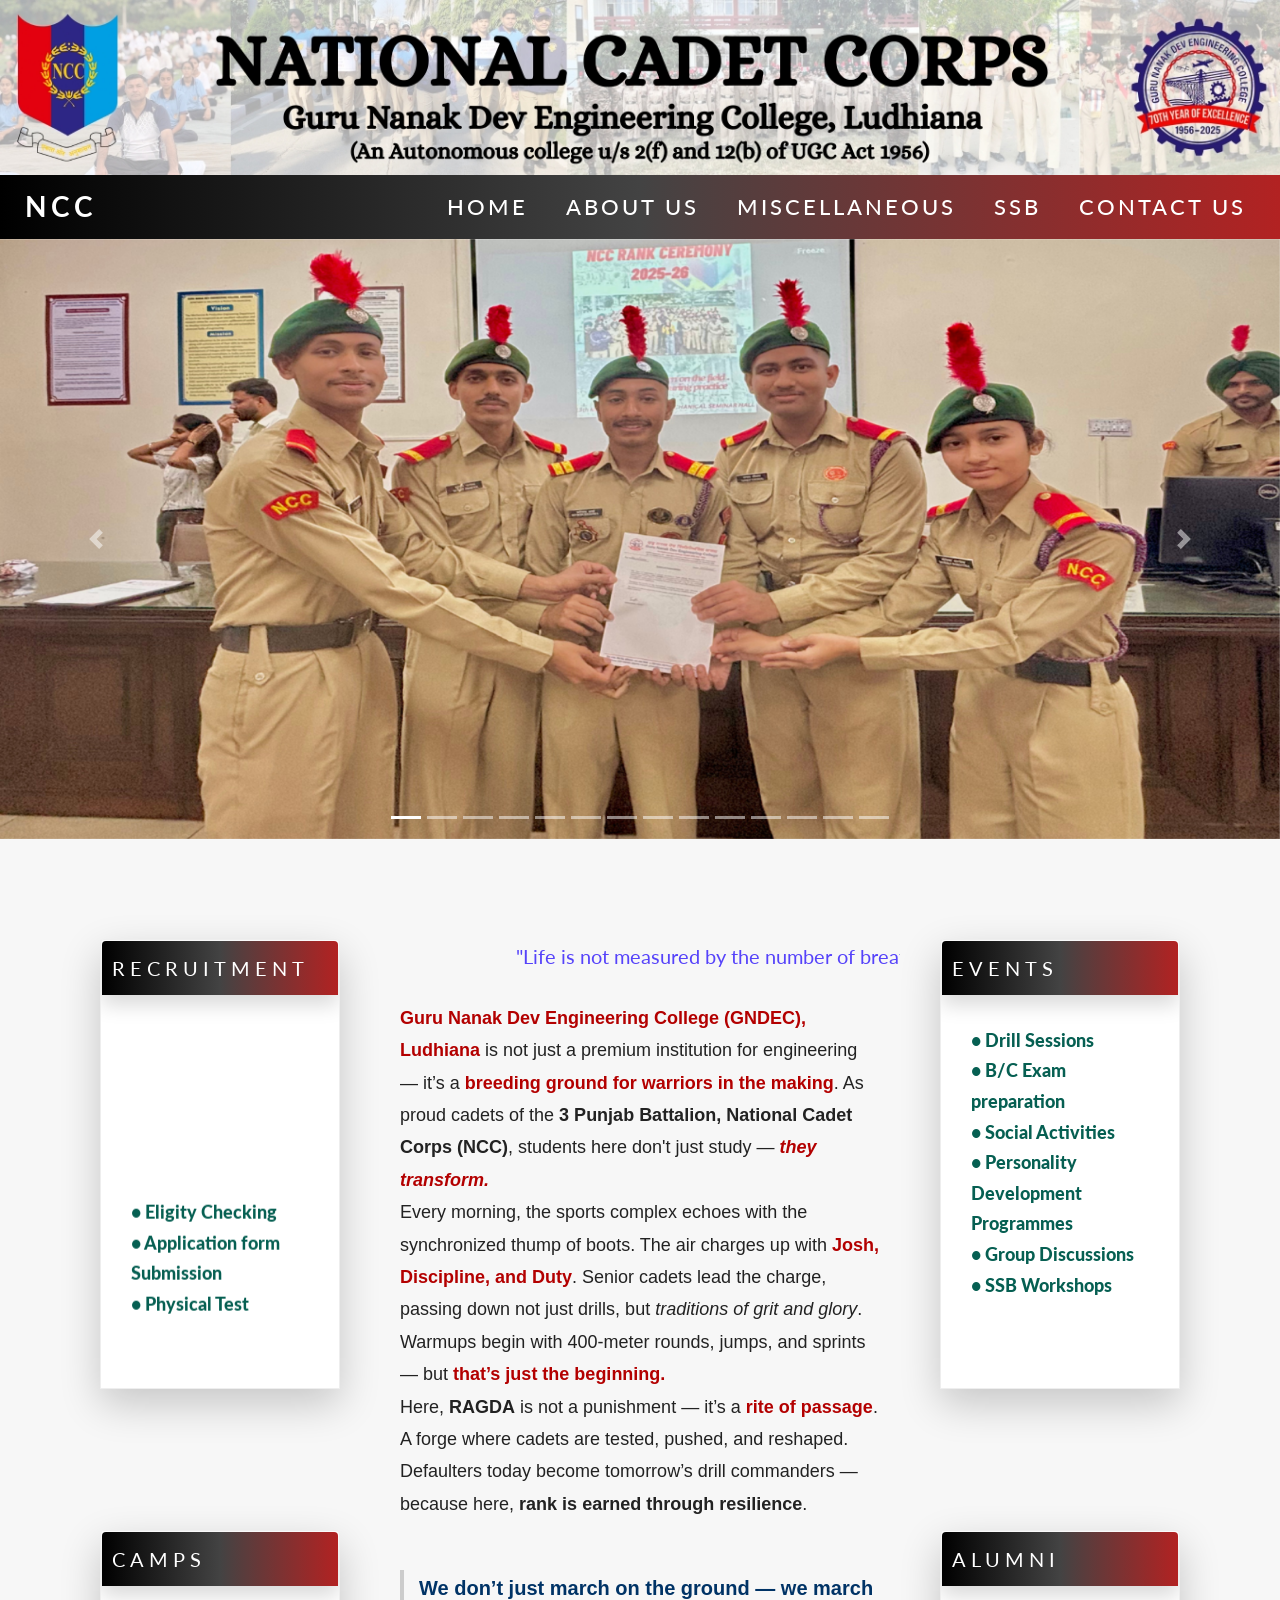
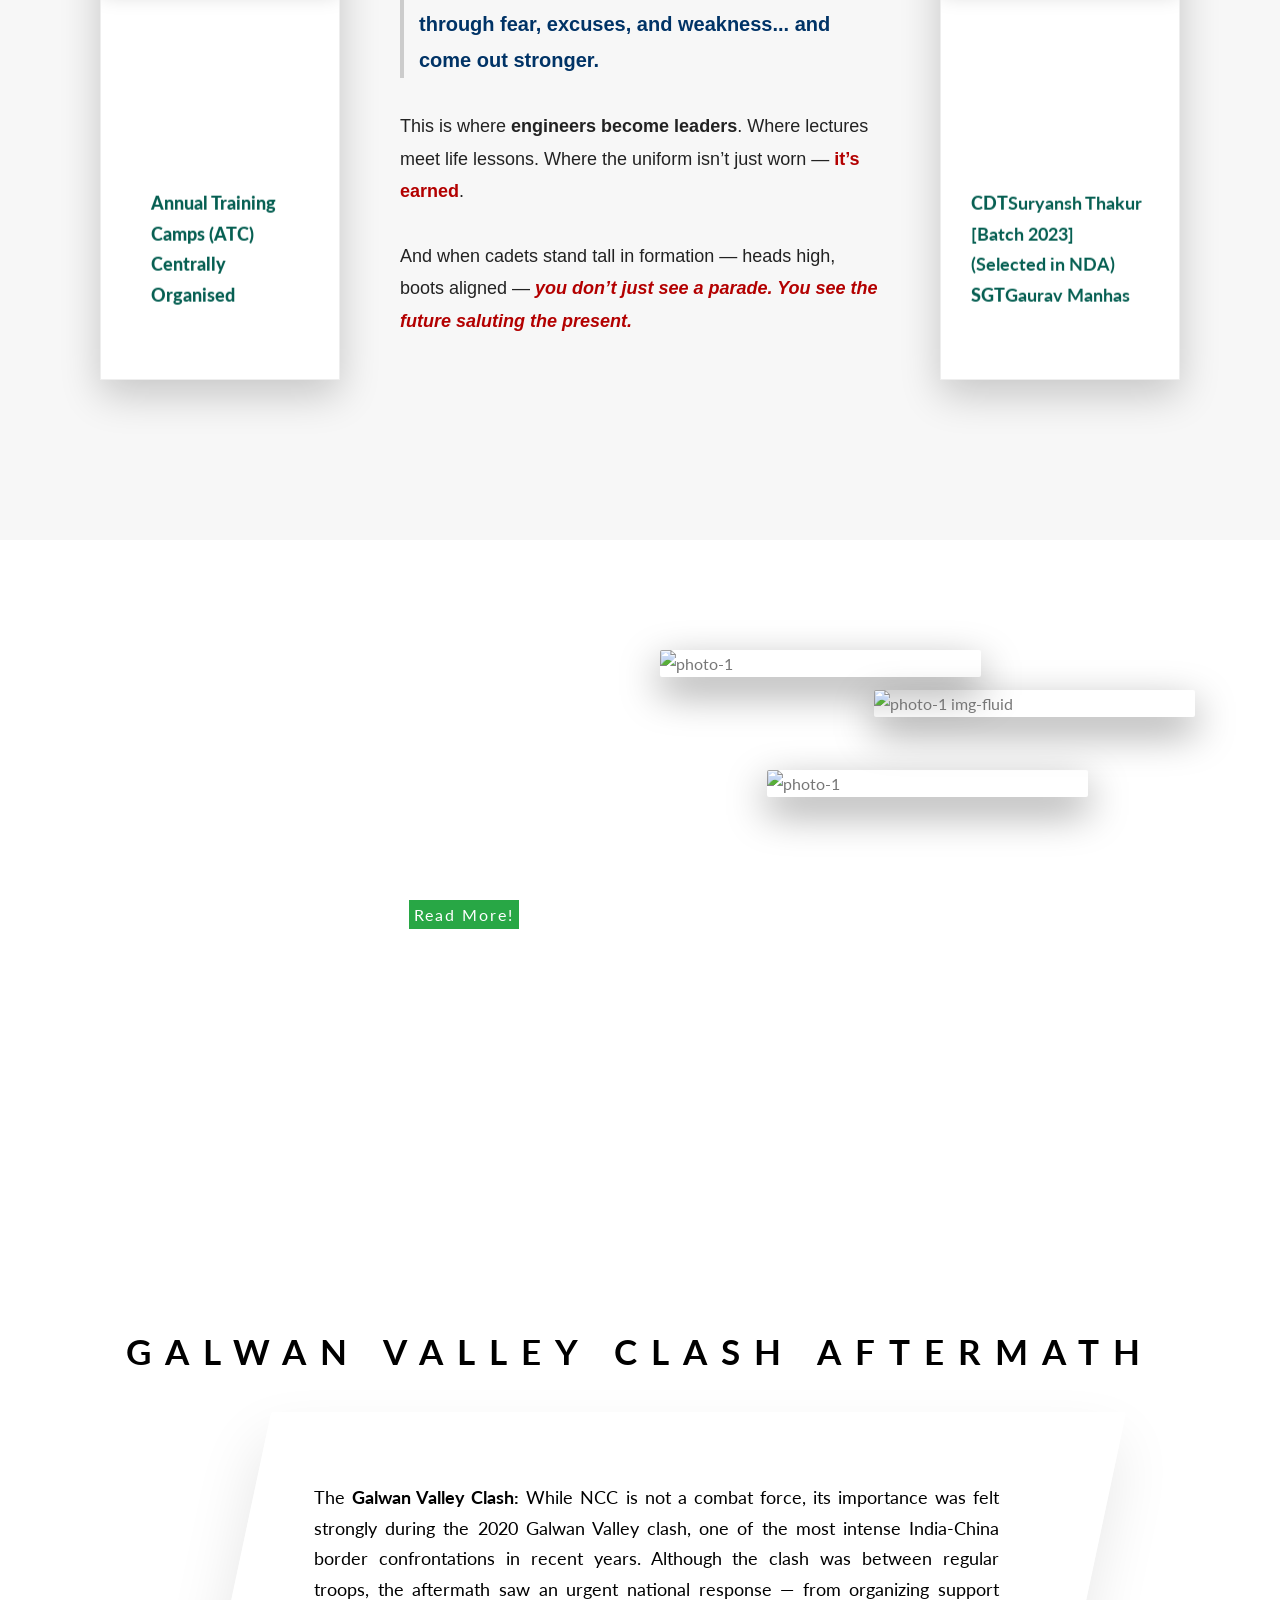
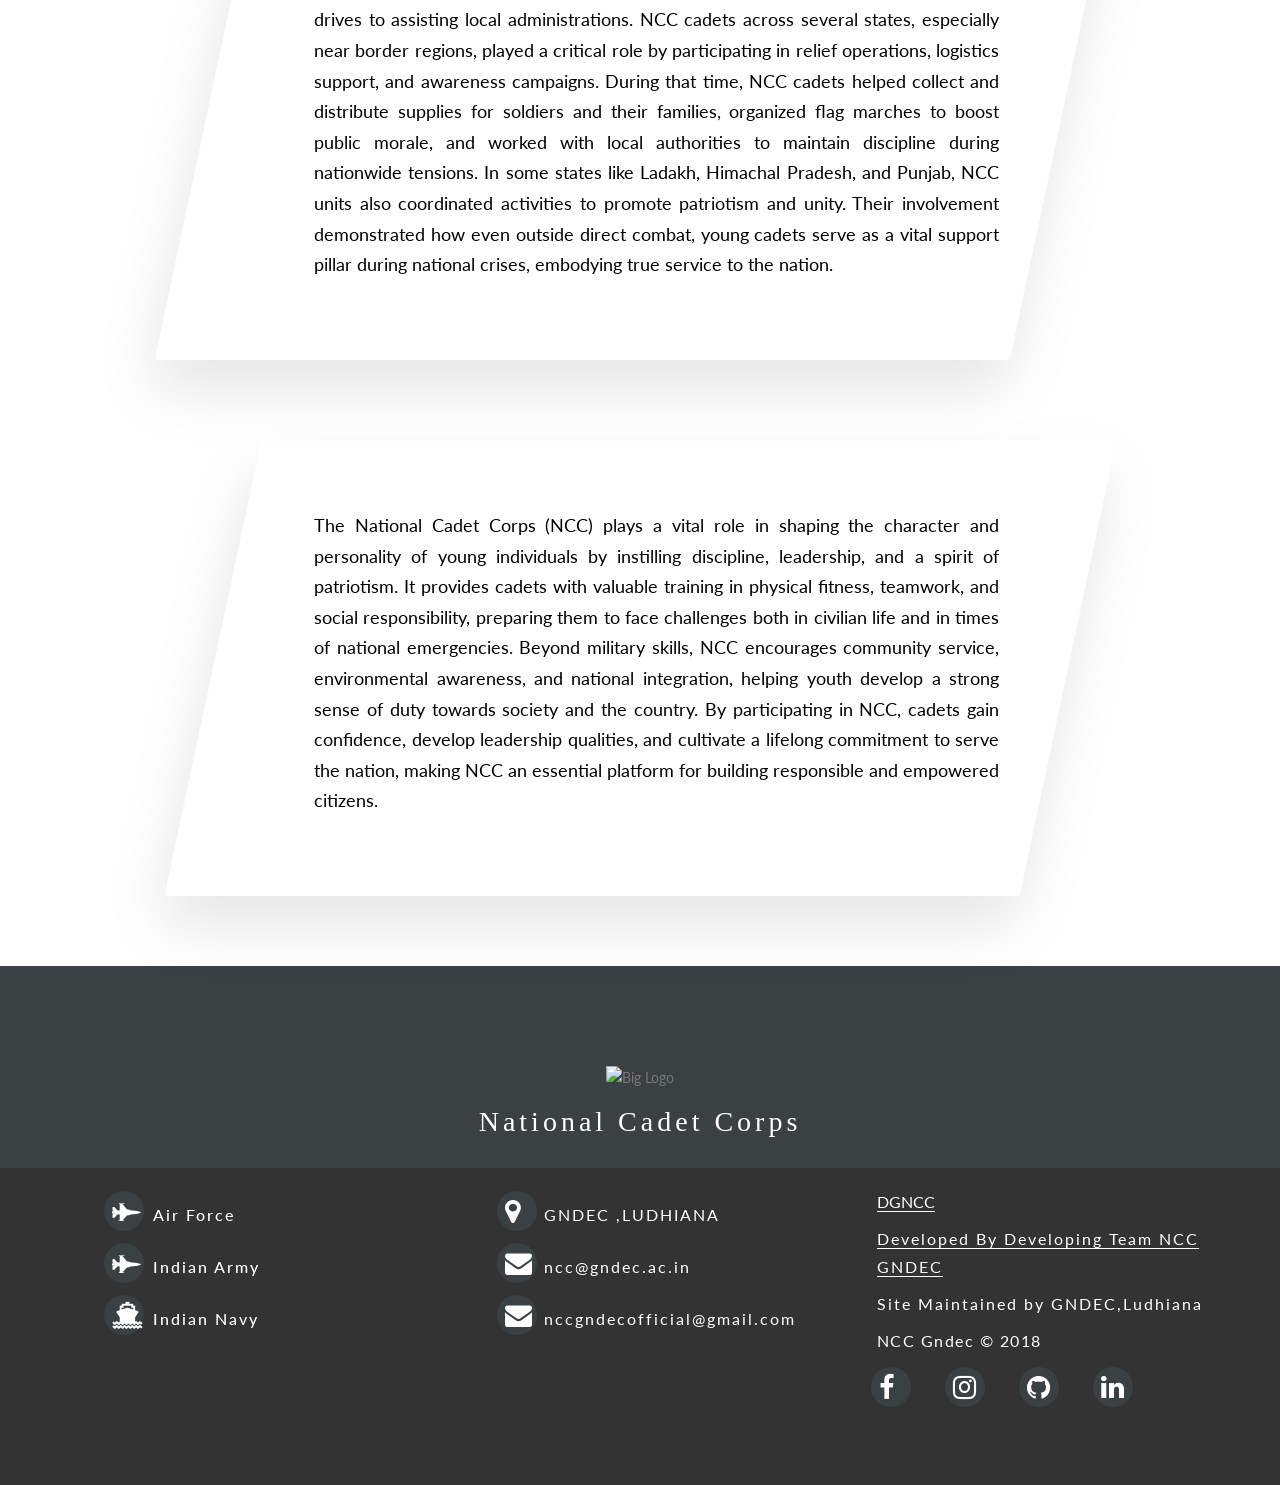
==== commit 4094c13c: "fixing some bugs again as something went wrong" ====
--- a/new/index.html
+++ b/new/index.html
@@ -71,7 +71,7 @@
                     <a href="index.html" class="nav-link text-white">HOME</a>
                 </li>
                 <li class="nav-item">
-                    <a href="ssb.html" class="nav-link text-white">SSB</a>
+                    <a href="about.html" class="nav-link text-white">ABOUT US</a>
                 </li>
                 <li class="nav-item">
                     <a href="nccGndec.html" class="nav-link text-white">MISCELLANEOUS</a>
@@ -80,7 +80,7 @@
                     <a href="php/index.php" class="nav-link text-white">LOG IN</a>
                 </li> -->
                 <li class="nav-item">
-                    <a href="about.html" class="nav-link text-white">ABOUT US</a>
+                    <a href="ssb.html" class="nav-link text-white">SSB</a>
                 </li>
                                 
                 <li class="nav-item">
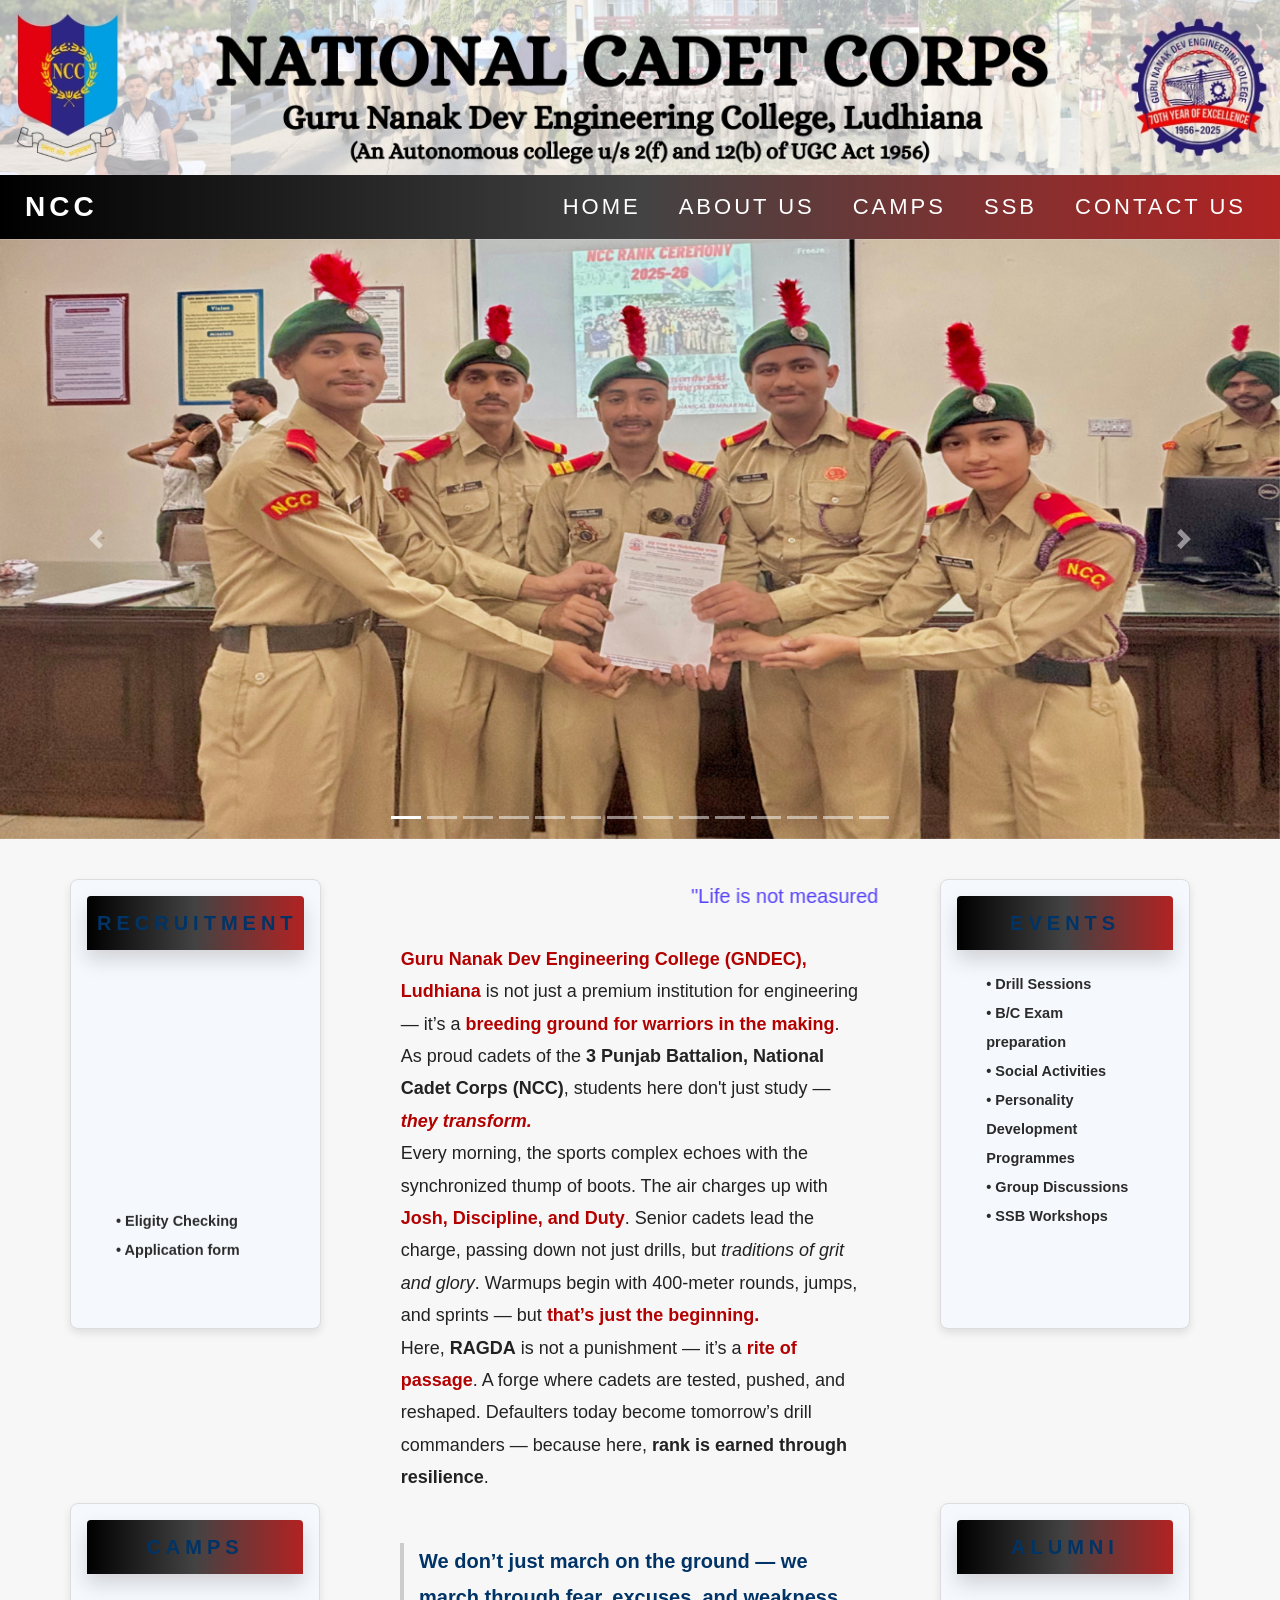
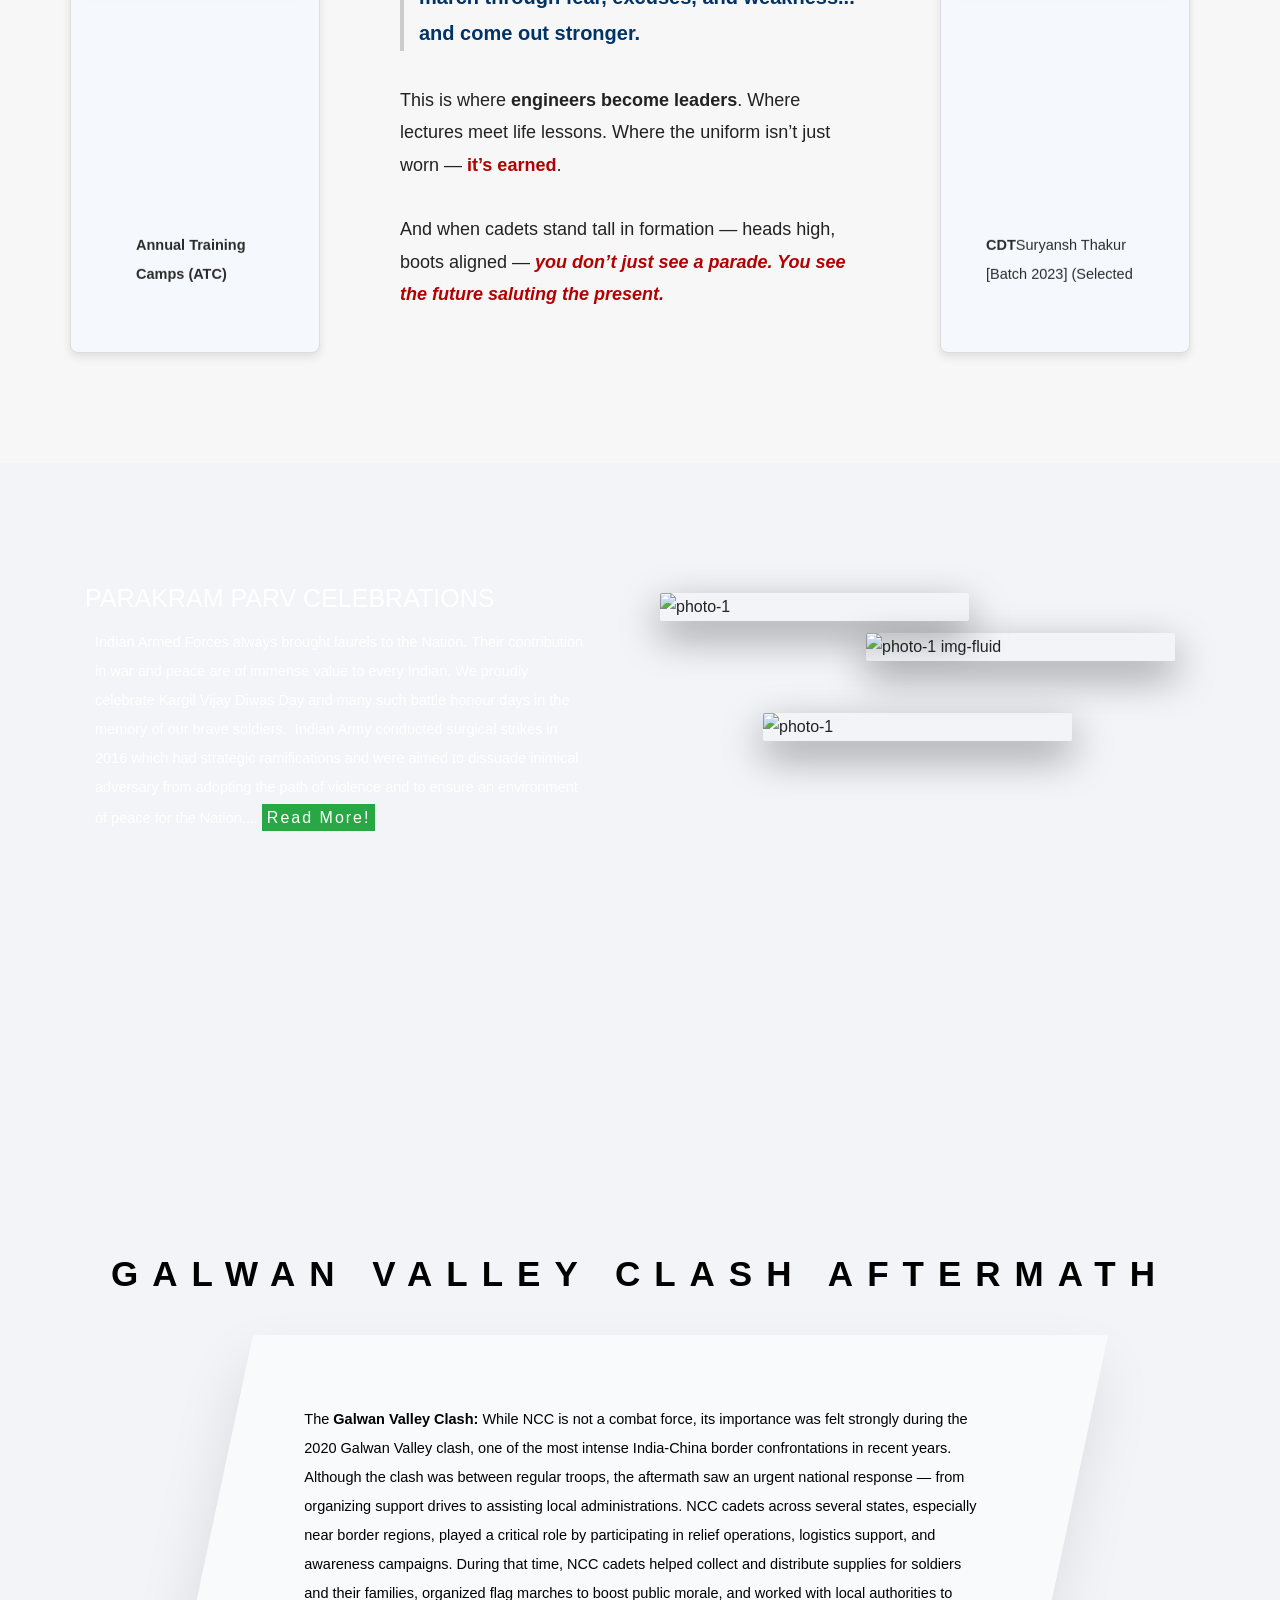
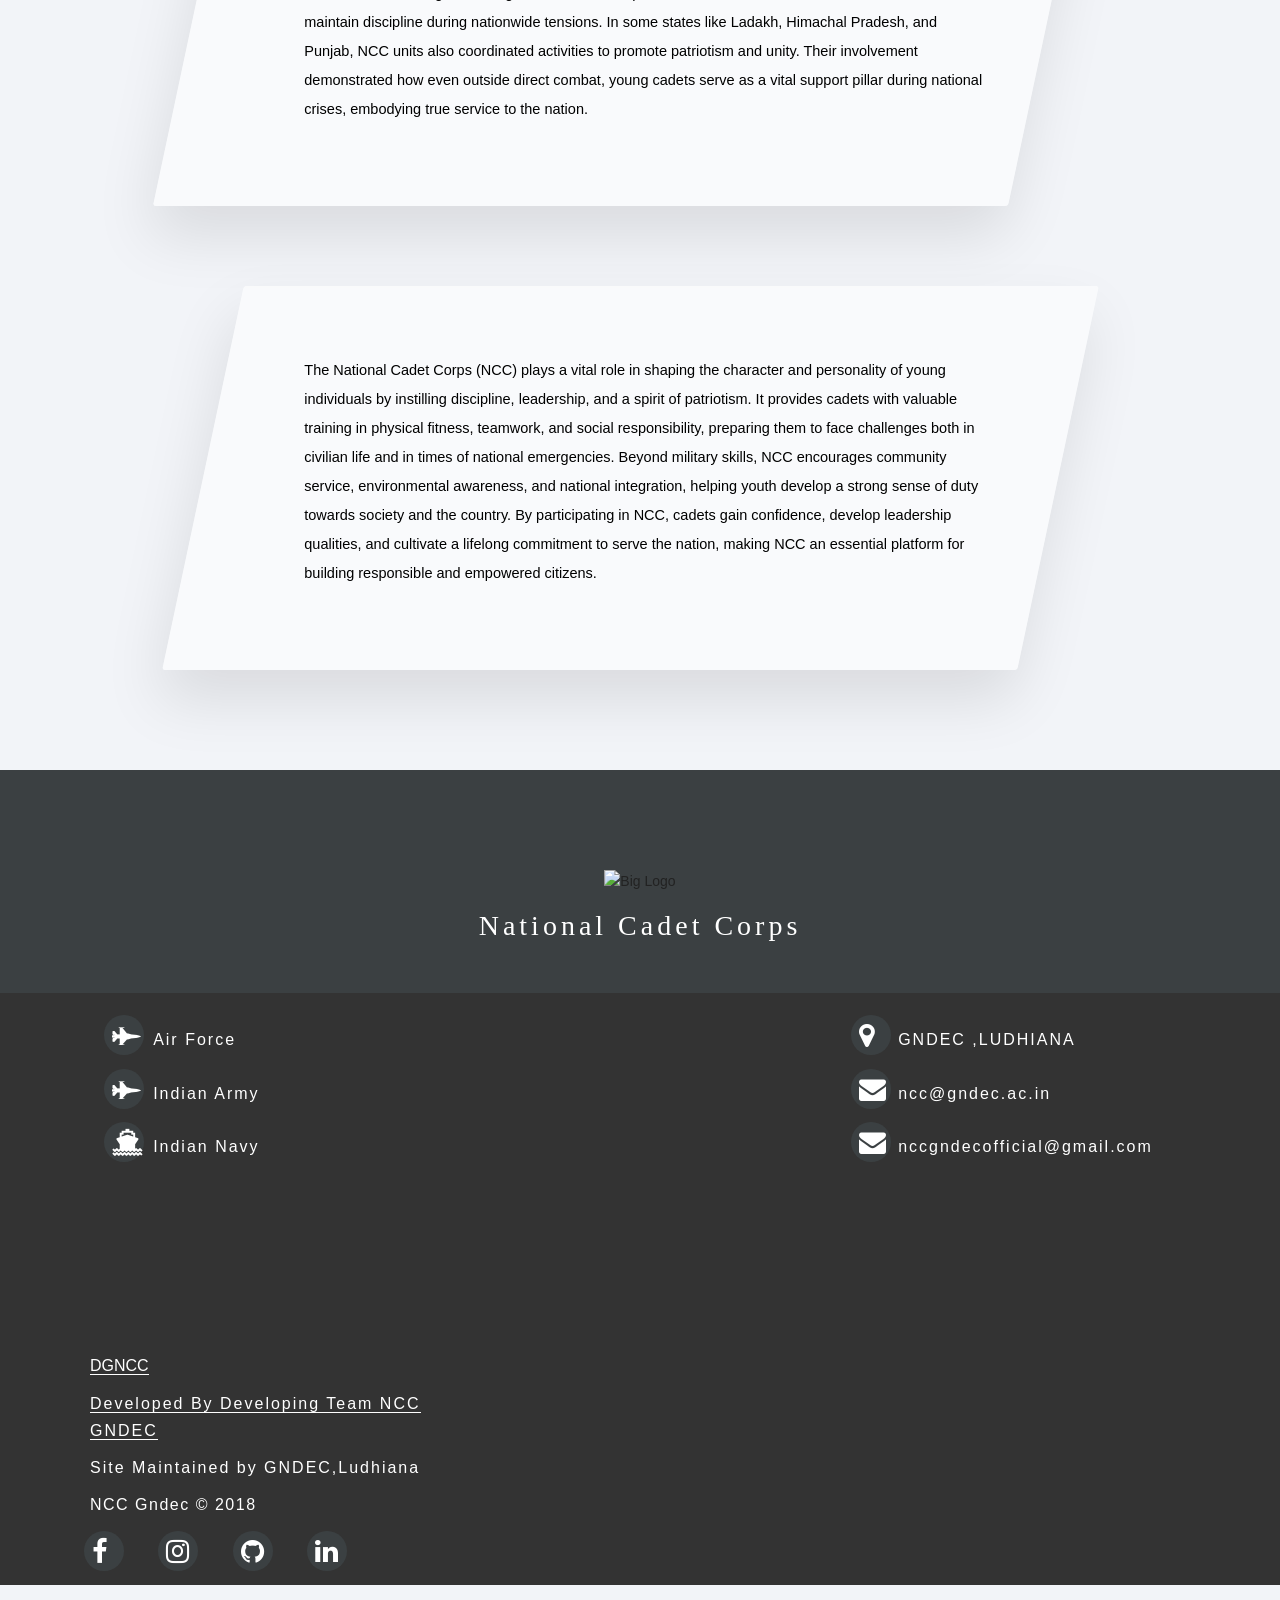
==== commit f2ccf49d: "CAMPS Displayed in index file" ====
--- a/new/index.html
+++ b/new/index.html
@@ -74,7 +74,7 @@
                     <a href="about.html" class="nav-link text-white">ABOUT US</a>
                 </li>
                 <li class="nav-item">
-                    <a href="nccGndec.html" class="nav-link text-white">MISCELLANEOUS</a>
+                    <a href="camps.html" class="nav-link text-white">CAMPS</a>
                 </li>
               <!--   <li class="nav-item">
                     <a href="php/index.php" class="nav-link text-white">LOG IN</a>
--- a/new/style2.css
+++ b/new/style2.css
@@ -67,7 +67,7 @@
 .loader .box:nth-child(2)::before {
   top: 50%;
   right: 50%;
-  background: #33A753;
+  background: #ffbd8b;
   -webkit-animation: lightMe2 4s ease-out infinite normal;
           animation: lightMe2 4s ease-out infinite normal;
 }
--- a/new/style.css
+++ b/new/style.css
@@ -1062,11 +1062,301 @@
   
   .section__allAbout {
     padding: 10rem 0;
-    background-color: #d1ee8e; }
+    background-color: white; }
     @media (max-width: 37.5em) {
       .section__allAbout {
         padding: 1rem; } }
-  
+
+        /* 🌟 GENERAL STYLING */
+body {
+  font-family: 'Poppins', sans-serif;
+  background: #f2f4f8; /* Light neutral backdrop */
+  margin: 0;
+  color: #222;
+}
+
+/* Section Container */
+.section__allAbout {
+  padding: 60px 5%;
+  background: linear-gradient(180deg, rgba(255,255,255,0.95), rgba(240,245,244,0.9));
+}
+
+/* 🌟 MAIN HEADINGS */
+.main__Heading {
+  font-size: 2.2rem;
+  font-weight: 800;
+  color: #B22222; /* NCC Red */
+  text-transform: uppercase;
+  margin-bottom: 25px;
+  border-left: 6px solid #1A237E; /* NCC Navy Accent */
+  padding-left: 15px;
+  display: flex;
+  align-items: center;
+  gap: 10px;
+}
+
+.main__Heading i {
+  color: #1A237E; /* Icon Navy */
+  font-size: 1.8rem;
+}
+
+/* 🌟 PARAGRAPH STYLING */
+.paragraph {
+  font-size: 1rem;
+  line-height: 1.8;
+  color: #444;
+}
+.highlight {
+  color: #B22222;
+  font-weight: 600;
+}
+
+/* 🌟 TIMELINE DESIGN */
+.timeline {
+  position: relative;
+  padding-left: 25px;
+  border-left: 4px solid #B22222;
+  margin-bottom: 40px;
+}
+.timeline-item {
+  position: relative;
+  margin-bottom: 20px;
+  padding-left: 15px;
+}
+.timeline-item::before {
+  content: '';
+  position: absolute;
+  left: -12px;
+  top: 5px;
+  width: 15px;
+  height: 15px;
+  background: #1A237E;
+  border-radius: 50%;
+  border: 3px solid white;
+}
+.timeline-date {
+  font-weight: bold;
+  color: #B22222;
+  margin-bottom: 5px;
+  display: inline-block;
+}
+
+/* 🌟 GRID LAYOUTS */
+.row1 {
+  display: flex;
+  flex-wrap: wrap;
+  gap: 25px;
+  margin-top: 20px;
+}
+.col-1-of-2 {
+  flex: 1;
+  min-width: 320px;
+}
+
+/* 🌟 STYLED LISTS */
+.styled-list {
+  list-style: none;
+  padding: 0;
+}
+.styled-list li {
+  margin-bottom: 10px;
+  padding-left: 28px;
+  position: relative;
+  font-size: 1rem;
+}
+.styled-list li::before {
+  content: "✔";
+  position: absolute;
+  left: 0;
+  color: #1A237E;
+  font-weight: bold;
+}
+
+/* 🌟 CARD CONTENT BOXES */
+.card__content {
+  background: #ffffff;
+  padding: 20px 25px;
+  border-radius: 12px;
+  box-shadow: 0 6px 15px rgba(0,0,0,0.1);
+  border-left: 5px solid #B22222;
+  transition: transform 0.3s ease;
+}
+.card__content:hover {
+  transform: translateY(-5px);
+}
+
+/* 🌟 IMAGE WITH CAPTION */
+.image__text {
+  text-align: center;
+}
+.image__text--img {
+  width: 100%;
+  border-radius: 10px;
+  box-shadow: 0 6px 15px rgba(0,0,0,0.2);
+}
+.image__text--text {
+  margin-top: 10px;
+  font-size: 0.9rem;
+  color: #333;
+  font-style: italic;
+}
+
+/* 🌟 PLEDGE BOX */
+.pledge-box {
+  background: linear-gradient(135deg, #B22222 0%, #1A237E 100%);
+  color: white;
+  padding: 35px;
+  border-radius: 12px;
+  margin: 40px 0;
+  text-align: center;
+  box-shadow: 0 8px 20px rgba(0,0,0,0.2);
+}
+.pledge {
+  font-size: 1.3rem;
+  font-weight: bold;
+  line-height: 2;
+  letter-spacing: 1px;
+  text-transform: uppercase;
+}
+
+/* 🌟 SONG LYRICS BOX */
+.lyrics-box {
+  background: #f7f9fc;
+  padding: 20px;
+  border: 2px dashed #1A237E;
+  border-radius: 10px;
+  font-style: italic;
+}
+
+/* 🌟 ANIMATIONS */
+.about__container {
+  opacity: 0;
+  transform: translateY(30px);
+  animation: fadeInUp 0.8s ease forwards;
+}
+.about__container:nth-child(odd) {
+  animation-delay: 0.2s;
+}
+.about__container:nth-child(even) {
+  animation-delay: 0.4s;
+}
+@keyframes fadeInUp {
+  from { opacity: 0; transform: translateY(30px);}
+  to { opacity: 1; transform: translateY(0);}
+}
+
+/* 🌟 RESPONSIVE */
+@media (max-width: 768px) {
+  .main__Heading {
+    font-size: 1.6rem;
+  }
+  .pledge {
+    font-size: 1.1rem;
+  }
+}
+.section__description {
+  width: 100%;
+  padding: 20px 0;
+}
+
+.row1 {
+  display: flex;
+  justify-content: space-between;
+  align-items: flex-start;
+  gap: 20px;
+  margin-bottom: 30px;
+}
+
+/* Left & Right Side Boxes (Recruitment, Camps, Alumni) */
+.col-1-of-4 {
+  flex: 1;
+  max-width: 22%;
+}
+
+/* Middle Content Area */
+.col-2-of-4 {
+  flex: 2;
+  max-width: 54%;
+}
+
+/* Side Box Styling */
+.sidetext__box {
+  background: #f5f8fc;
+  border: 1px solid #ddd;
+  border-radius: 8px;
+  padding: 15px;
+  min-height: 250px;
+  box-shadow: 0 4px 8px rgba(0, 0, 0, 0.1);
+}
+
+/* Heading for Side Boxes */
+.heading__secondary {
+  font-size: 20px;
+  font-weight: bold;
+  color: #003366;
+  text-align: center;
+  margin-bottom: 10px;
+}
+
+/* Text Inside Boxes */
+.paragraph {
+  font-size: 16px;
+  line-height: 1.6;
+  color: red;
+  text-align: left;
+  margin: 0;
+}
+
+/* Responsive Fix */
+@media (max-width: 900px) {
+  .row1 {
+    flex-direction: column;
+  }
+  .col-1-of-4, .col-2-of-4 {
+    max-width: 100%;
+    flex: 1;
+  }
+}
+.section__description {
+  width: 100%;
+  padding: 20px 0;
+}
+
+.row1 {
+  display: flex;
+  justify-content: space-between;
+  align-items: flex-start;
+  gap: 20px; /* Horizontal space between columns */
+}
+
+.row1 + .row1 {
+  margin-top: 50px; /* ⬅ KEY: Adds space between first and second row */
+}
+
+/* Side Box Styling */
+.sidetext__box {
+  background: #f5f8fc;
+  border: 1px solid #ddd;
+  border-radius: 8px;
+  padding: 15px;
+  min-height: 250px;
+  box-shadow: 0 4px 8px rgba(0, 0, 0, 0.1);
+}
+
+
+  .paragraph {
+  font-size: 1.35rem;   /* Bigger for clear readability */
+  line-height: 2;       /* Comfortable spacing */
+  color: #2b2b2b;       /* Deep dark grey for clarity */
+  font-weight: 400;     /* Smooth weight (not too bold) */
+  margin-bottom: 1.2rem;
+}
+
+@media (min-width: 1200px) {
+  .paragraph {
+    font-size: 1.45rem; /* Even larger on big screens */
+  }
+}
   .about__container {
     width: 75vw;
     padding: 2rem;
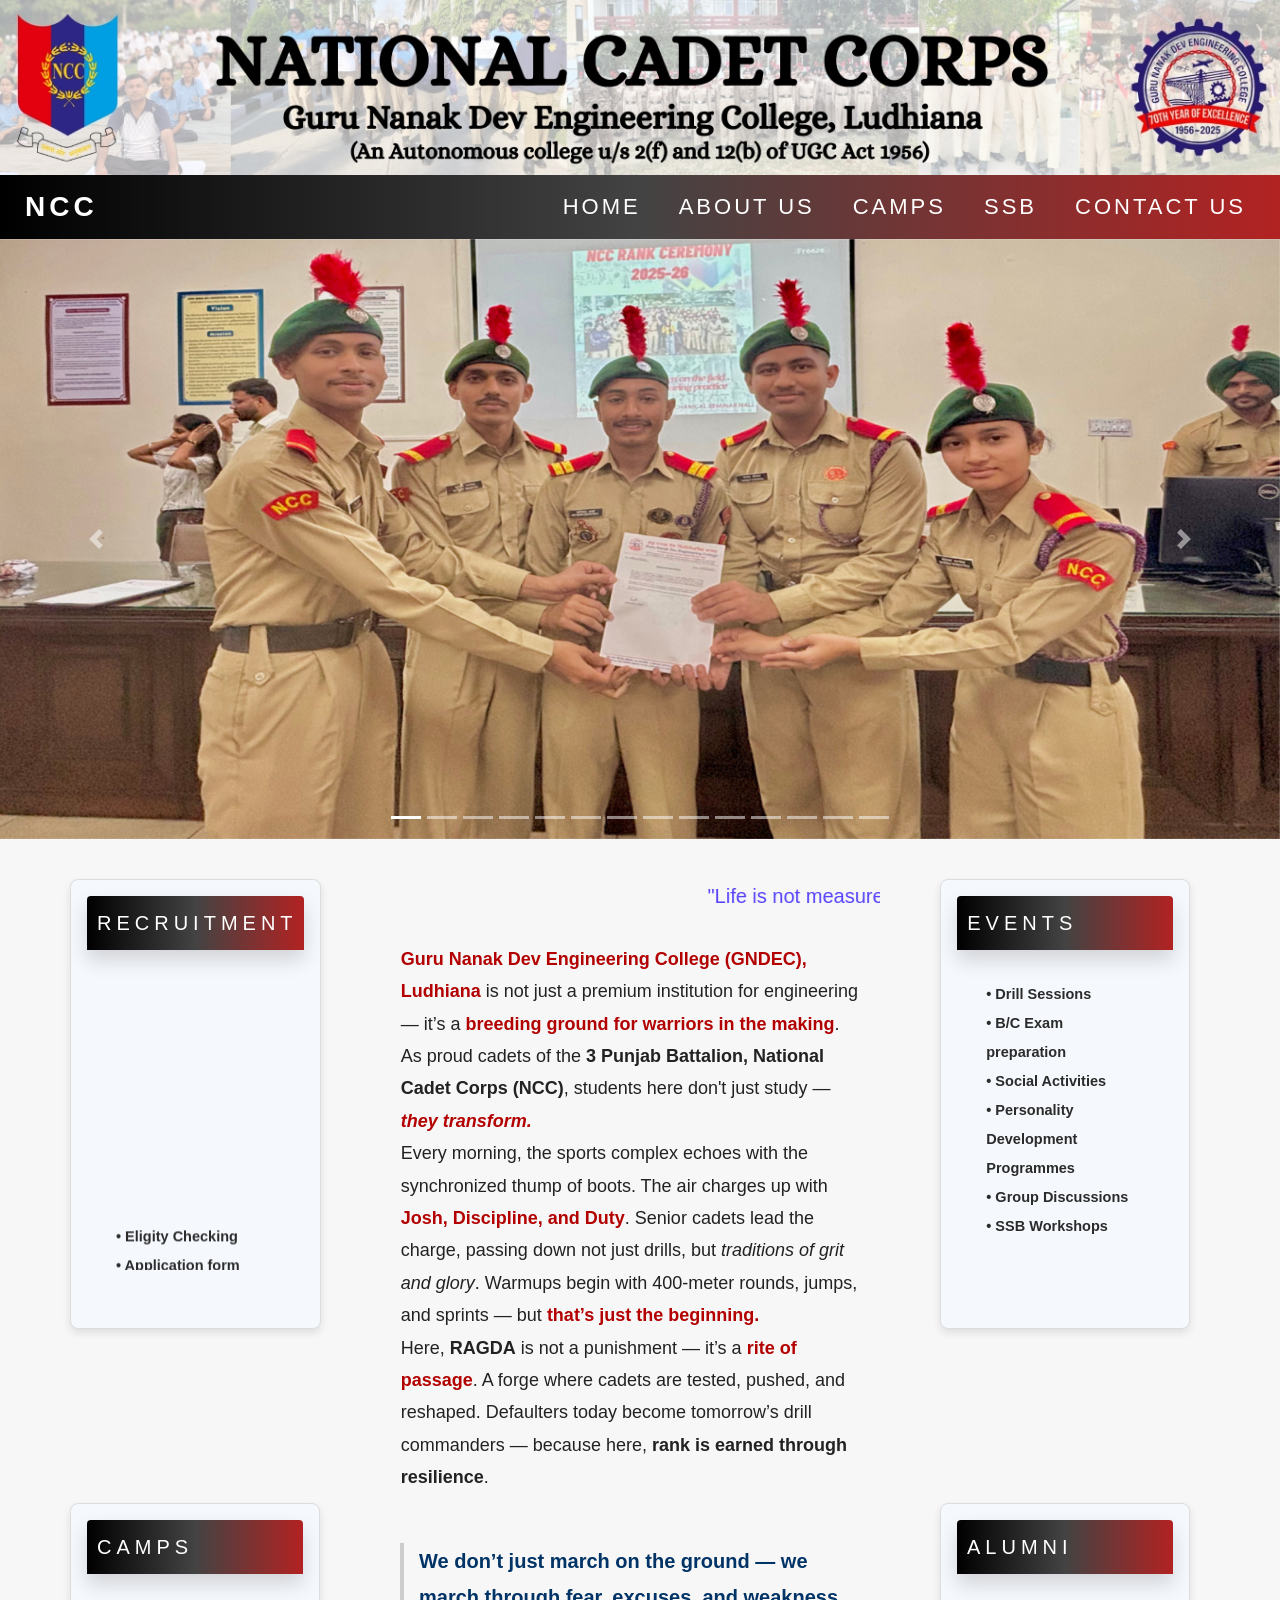
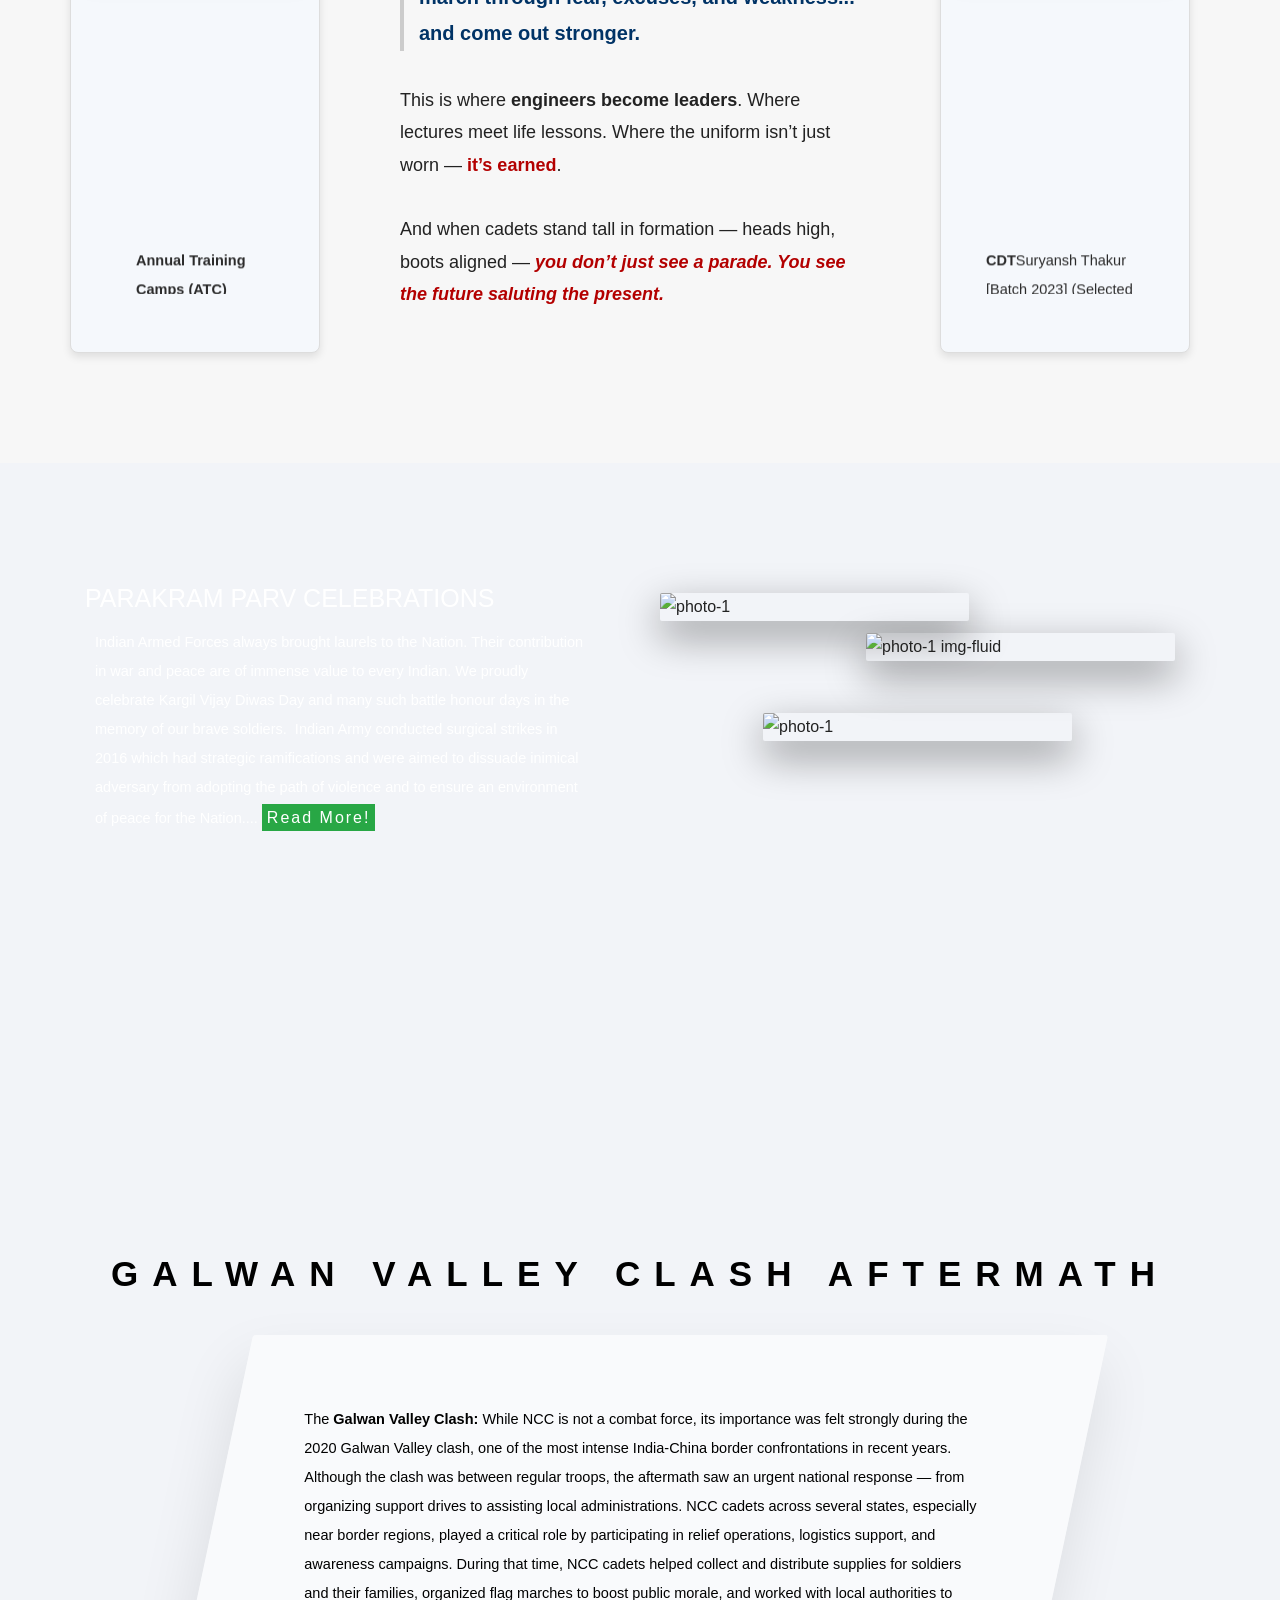
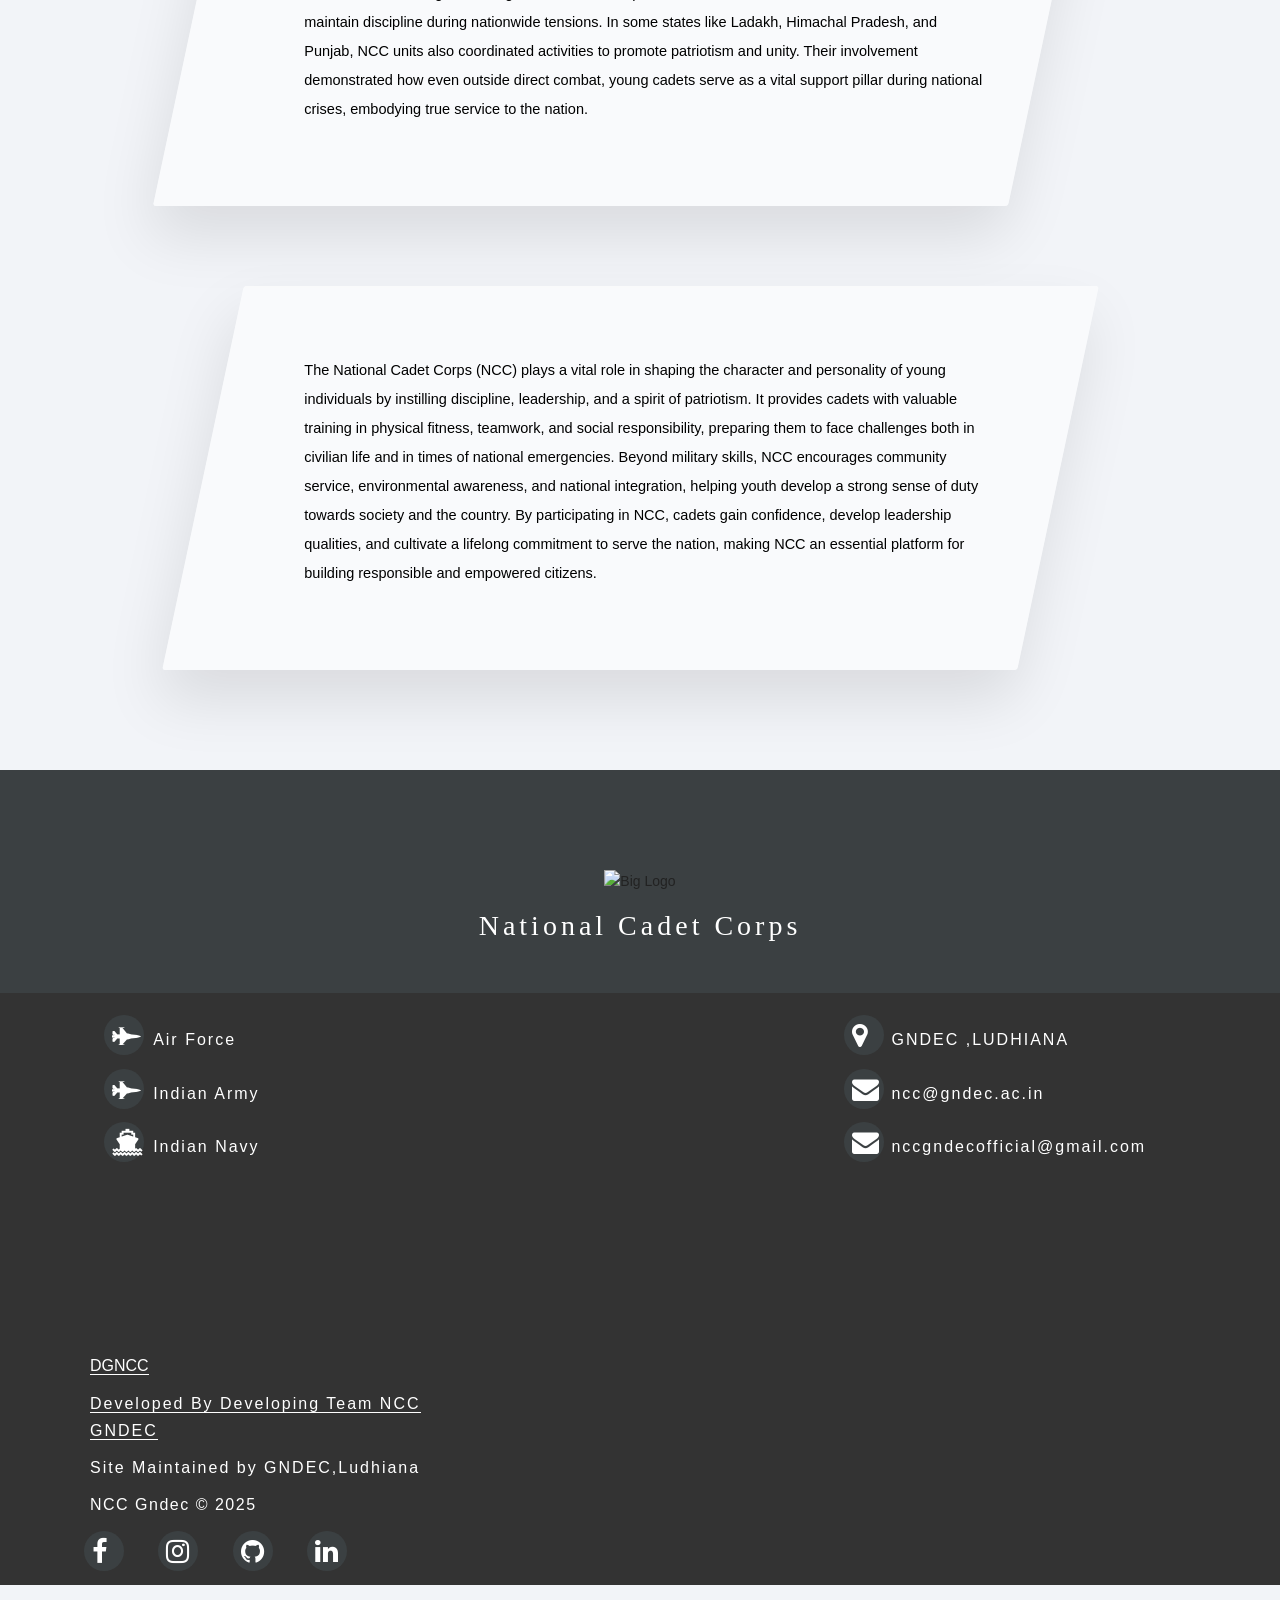
==== commit 39adb7ec: "Some changes in footer" ====
--- a/new/index.html
+++ b/new/index.html
@@ -511,7 +511,7 @@
                             </p>
                         </div>
                         <div class="footer__copyright-highlight">
-                            <p> <span>NCC Gndec &copy; 2018</span></p>
+                            <p> <span>NCC Gndec &copy; 2025</span></p>
                         </div>
                         <div>
                             <ul>
--- a/new/style.css
+++ b/new/style.css
@@ -1,34 +1,56 @@
-
-0-600px:  Phone
-600-900px:  Tablet portrait
-900-1200px:  Tablet landscape
-1200-1800px: is where our normal styles apply
-1800px + : Big desktop
-
-
-$breakpoint argument choices:
-- phone
-- tab-port
-- tab-land
-- big-desktop
-
-ORDER:base+typography > general layout + grid > page layout > components
-
+html {
+  font-size: 62.5%;
+  box-sizing: border-box;
+}
+
+*,
+*::after,
+*::before {
+  margin: 0;
+  padding: 0;
+  box-sizing: inherit;
+}
 
 @keyframes moveInBottom {
-    0% {
-      opacity: 0;
-      transform: translateY(3rem); }
-    100% {
-      opacity: 1;
-      transform: translate(0); } }
-  
-  *,
-  *::after,
-  *::before {
-    margin: 0;
-    padding: 0;
-    box-sizing: inherit; }
+  0% {
+    opacity: 0;
+    transform: translateY(3rem);
+  }
+  100% {
+    opacity: 1;
+    transform: translateY(0);
+  }
+}
+
+/* ✅ Normal styles (1200px - 1800px default) */
+
+/* Tablet Landscape (900px - 1200px) */
+@media (max-width: 75em) {
+  body {
+    font-size: 1.6rem;
+  }
+}
+
+/* Tablet Portrait (600px - 900px) */
+@media (max-width: 56.25em) {
+  body {
+    font-size: 1.4rem;
+  }
+}
+
+/* Phone (max 600px) */
+@media (max-width: 37.5em) {
+  body {
+    font-size: 1.2rem;
+  }
+}
+
+/* Big Desktop (1800px+) */
+@media (min-width: 112.5em) {
+  body {
+    font-size: 1.8rem;
+  }
+}
 
    
   
@@ -1289,14 +1311,7 @@
   box-shadow: 0 4px 8px rgba(0, 0, 0, 0.1);
 }
 
-/* Heading for Side Boxes */
-.heading__secondary {
-  font-size: 20px;
-  font-weight: bold;
-  color: #003366;
-  text-align: center;
-  margin-bottom: 10px;
-}
+
 
 /* Text Inside Boxes */
 .paragraph {
@@ -1571,8 +1586,308 @@
       margin: 0 auto;
       background-color: #fff;
       box-shadow: 0 1rem 2rem rgba(0, 0, 0, 0.15); }
-  
-  
+      
+      .section__contact {
+  text-align: center;
+  padding: 50px 40px;
+  background: #f9fbfd;
+}
+
+.section-title {
+  font-size: 36px;
+  font-weight: bold;
+  margin-bottom: 50px;
+  color: #222;
+}
+
+.team-grid {
+  display: flex;
+  flex-wrap: wrap;
+  justify-content: space-between;
+  gap: 30px;
+}
+
+.col-1-of-3 {
+  flex: 0 0 calc(33.333% - 20px); /* ✅ 3 cards ek row mein evenly spaced */
+  box-sizing: border-box;
+}
+
+.card {
+  width: 100%;
+  background: #fff;
+  border-radius: 12px;
+  overflow: hidden;
+  box-shadow: 0 4px 12px rgba(0, 0, 0, 0.1);
+  transition: transform 0.3s ease;
+  display: flex;
+  flex-direction: column; /* ✅ Content collapse avoid karega */
+}
+
+.card:hover {
+  transform: translateY(-8px);
+}
+
+/* Card Image */
+.card__picture img {
+  width: 100%;
+  height: 250px; /* ✅ Fixed height for all images */
+  object-fit: cover; /* ✅ Image zoom/crop fix */
+  display: block;
+}
+
+/* Card Details */
+.card__details {
+  padding: 15px;
+  text-align: center;
+  flex-grow: 1;
+}
+
+.member-name {
+  font-size: 20px;
+  font-weight: bold;
+  color: #b30000;
+  margin-bottom: 10px;
+}
+
+/* Responsive */
+@media (max-width: 992px) {
+  .col-1-of-3 {
+    flex: 0 0 48%; /* ✅ Tablet: 2 cards per row */
+  }
+}
+
+@media (max-width: 600px) {
+  .col-1-of-3 {
+    flex: 0 0 100%; /* ✅ Mobile: 1 card per row */
+  }
+}
+
+  
+  /* Section Styling */
+.section__contact {
+  text-align: center;
+  padding: 50px;
+  background: #f9fbfd;
+}
+
+.section-title {
+  font-size: 36px;
+  font-weight: bold;
+  margin-bottom: 40px;
+  color: #222;
+}
+
+/* Team Grid Layout */
+.team-grid {
+  display: grid;
+  grid-template-columns: repeat(3, 1fr); /* ✅ 3 cards ek row mein */
+  gap: 30px;
+  max-width: 1200px;
+  margin: 0 auto;
+}
+
+/* Team Card Styling */
+.team-card {
+  background: #fff;
+  border-radius: 12px;
+  box-shadow: 0 4px 12px rgba(0, 0, 0, 0.1);
+  overflow: hidden;
+  transition: transform 0.3s ease;
+  padding-bottom: 20px;
+}
+
+.team-card:hover {
+  transform: translateY(-8px);
+}
+
+.team-card img {
+  width: 100%;
+  height: 250px;
+  object-fit: cover;
+}
+
+.member-name {
+  font-size: 20px;
+  font-weight: bold;
+  color: #b30000;
+  margin: 15px 0 10px;
+}
+
+.team-card p {
+  font-size: 14px;
+  color: #444;
+  line-height: 1.6;
+  padding: 0 15px;
+}
+
+.btn {
+  display: inline-block;
+  margin-top: 10px;
+  padding: 8px 16px;
+  background: #b30000;
+  color: #fff;
+  text-decoration: none;
+  border-radius: 6px;
+ 
+}
+
+.btn:hover {
+  background: #800000;
+}
+
+/* Responsive Design */
+@media (max-width: 992px) {
+  .team-grid {
+    grid-template-columns: repeat(2, 1fr); /* ✅ Tablet: 2 per row */
+  }
+}
+
+@media (max-width: 600px) {
+  .team-grid {
+    grid-template-columns: 1fr; /* ✅ Mobile: 1 per row */
+  }
+}
+/* Location Section */
+.location {
+  background: #f5f8fc;
+  padding: 60px 20px;
+  text-align: center;
+  border-top: 2px solid #ddd;
+  margin-top: 50px;
+}
+
+.location h1 {
+  font-size: 28px;
+  color: #b30000;
+  font-weight: bold;
+  margin-bottom: 20px;
+}
+
+.location iframe {
+  width: 80%;
+  max-width: 900px;
+  height: 450px;
+  border: none;
+  border-radius: 10px;
+  box-shadow: 0 4px 12px rgba(0, 0, 0, 0.2);
+  margin-top: 10px;
+}
+
+.location h2 {
+  font-size: 20px;
+  font-weight: normal;
+  color: #333;
+  margin-top: 25px;
+  line-height: 1.6;
+  padding: 0 15px;
+}
+
+/* Responsive Design */
+@media (max-width: 768px) {
+  .location h1 {
+    font-size: 22px;
+  }
+
+  .location iframe {
+    width: 95%;
+    height: 300px;
+  }
+
+  .location h2 {
+    font-size: 16px;
+  }
+}
+.section__contact {
+    text-align: center;
+    padding: 50px 20px;
+    background: #f8f9fc;
+}
+
+.section-title {
+    font-size: 2.5rem;
+    margin-bottom: 40px;
+    color: #222;
+}
+
+/* Team Grid */
+.team-grid {
+    display: grid;
+    grid-template-columns: repeat(3, 1fr); /* 3 cards per row */
+    gap: 30px;
+    max-width: 1200px;
+    margin: 0 auto;
+}
+
+/* Team Card */
+.team-card {
+    background: #fff;
+    border-radius: 12px;
+    box-shadow: 0 4px 12px rgba(0, 0, 0, 0.1);
+    padding-bottom: 20px;
+    text-align: center;
+    transition: transform 0.3s ease, box-shadow 0.3s ease;
+}
+
+.team-card:hover {
+    transform: translateY(-10px);
+    box-shadow: 0 8px 20px rgba(0, 0, 0, 0.2);
+}
+
+/* Image Fix */
+.team-card img {
+    width: 100%;
+    height: 350px; /* Fixed height */
+    object-fit: cover; /* Image ko proper crop karega */
+    object-position: top; /* Face cut nahi hoga */
+    border-top-left-radius: 12px;
+    border-top-right-radius: 12px;
+}
+
+/* Text Styling */
+.member-name {
+    margin: 15px 0 10px;
+    font-size: 1.3rem;
+    font-weight: bold;
+    color: #b30000;
+}
+
+.team-card p {
+    font-size: 0.95rem;
+    color: #444;
+    line-height: 1.5;
+}
+
+/* Button */
+.btn {
+    display: inline-block;
+    margin-top: 15px;
+    background: #b30000;
+    color: white;
+    text-decoration: none;
+    padding: 10px 20px;
+    border-radius: 30px;
+    font-weight: bold;
+    
+}
+
+.btn:hover {
+    background: #900000;
+}
+
+/* Responsive */
+@media (max-width: 900px) {
+    .team-grid {
+        grid-template-columns: repeat(2, 1fr); /* 2 cards per row */
+    }
+}
+
+@media (max-width: 600px) {
+    .team-grid {
+        grid-template-columns: 1fr; /* 1 card per row */
+    }
+}
+
+
   /*
   
   .story{
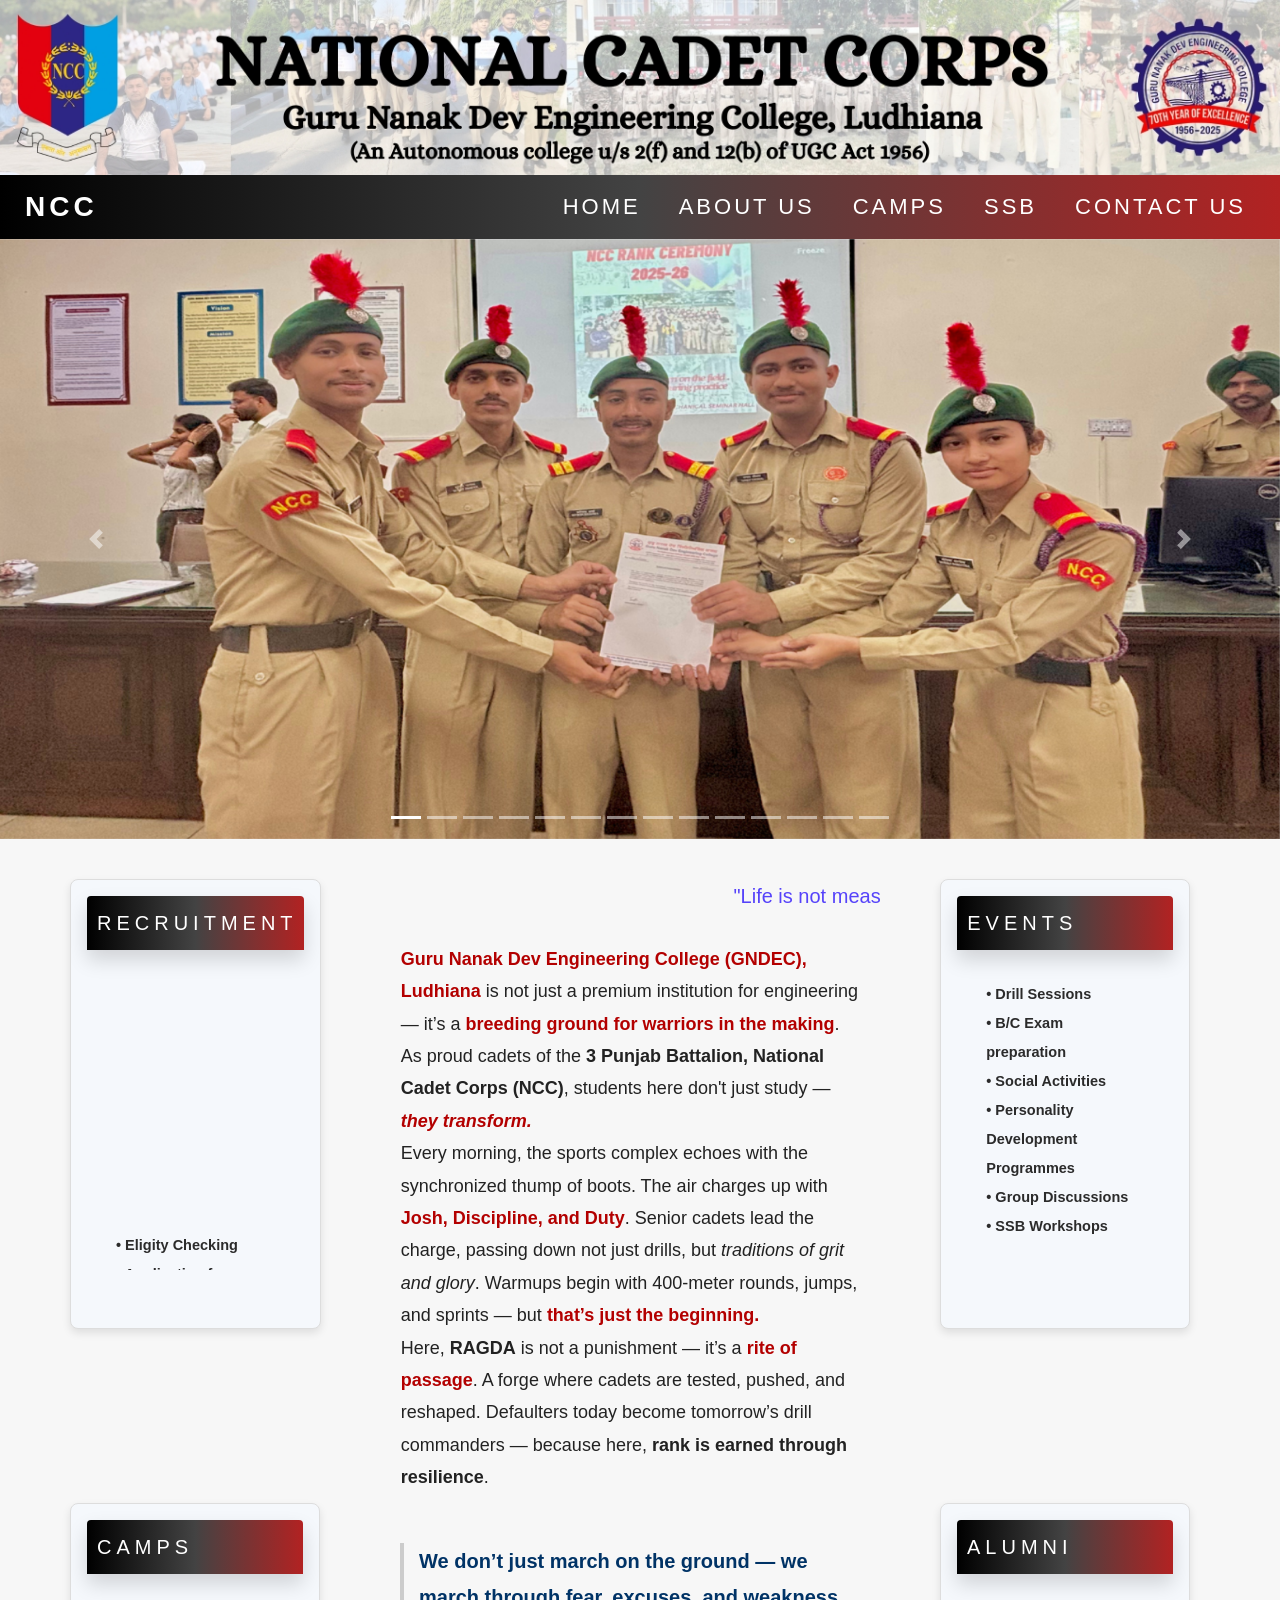
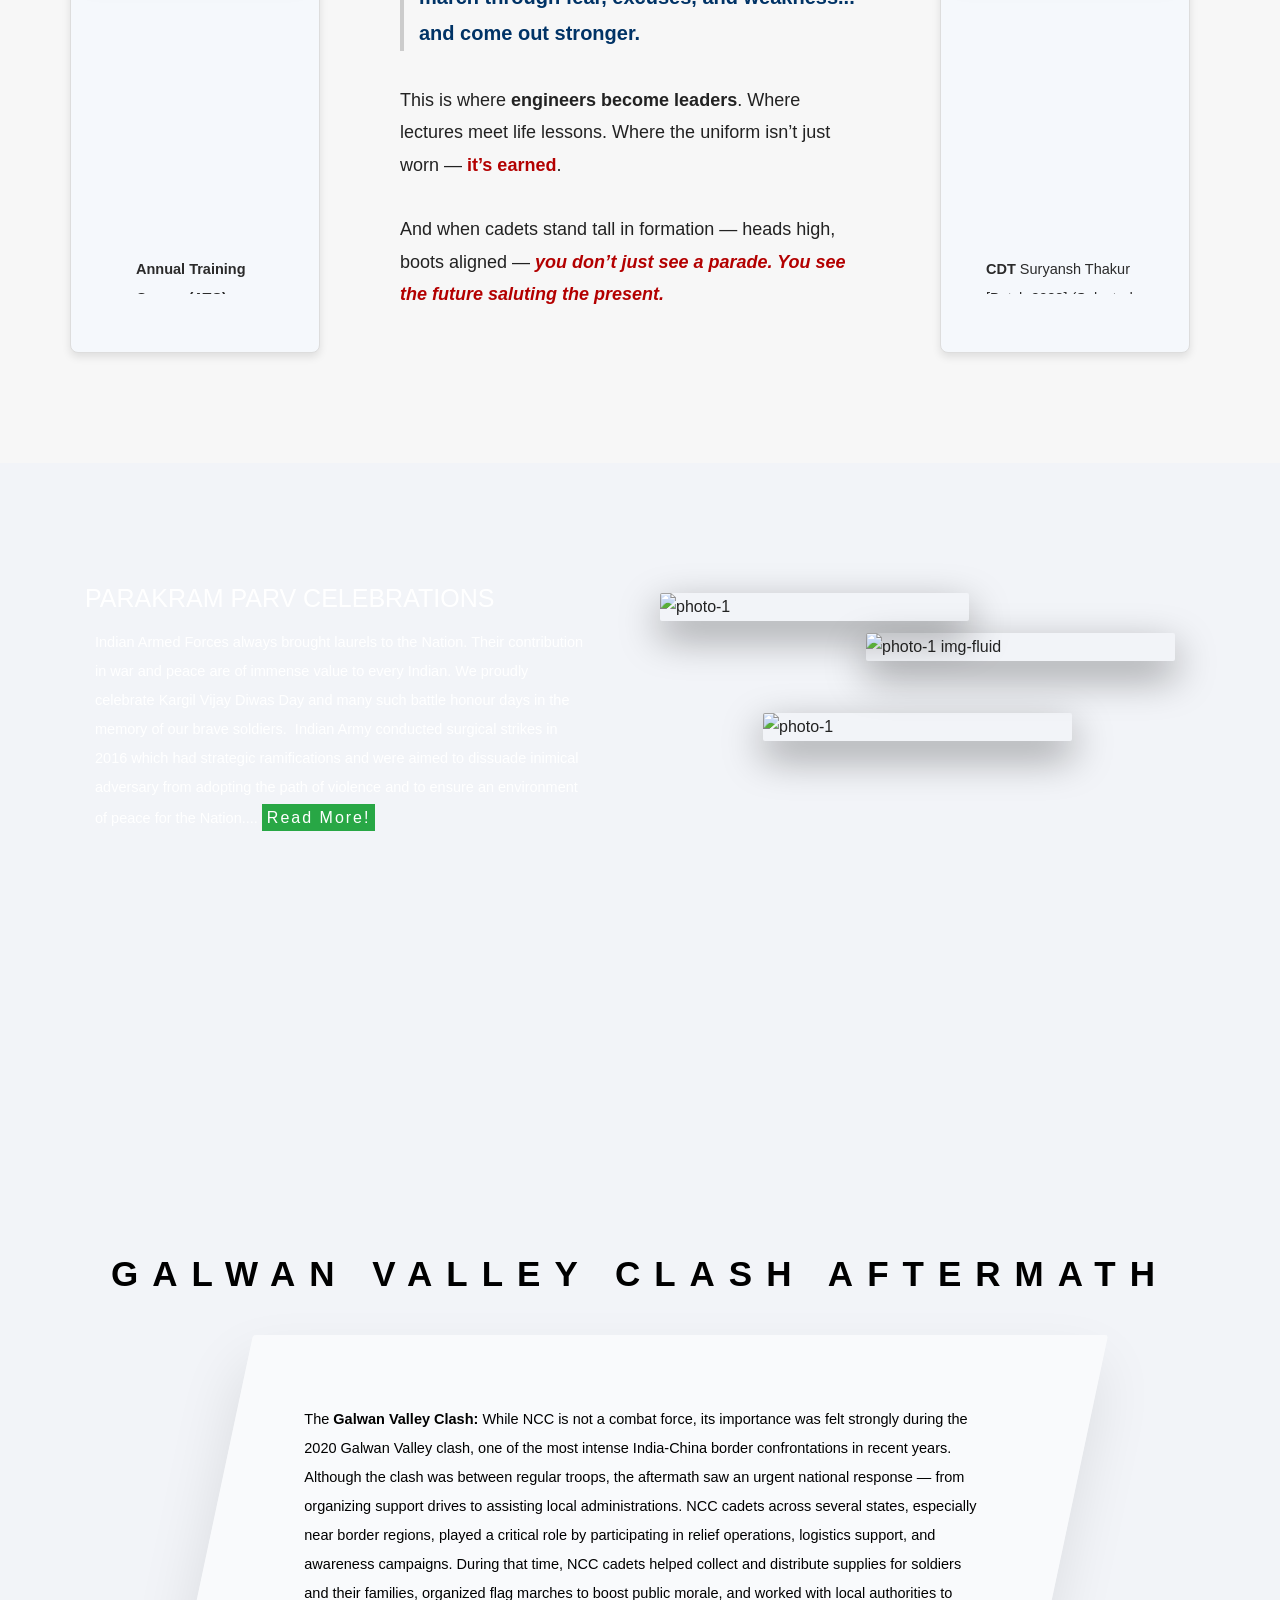
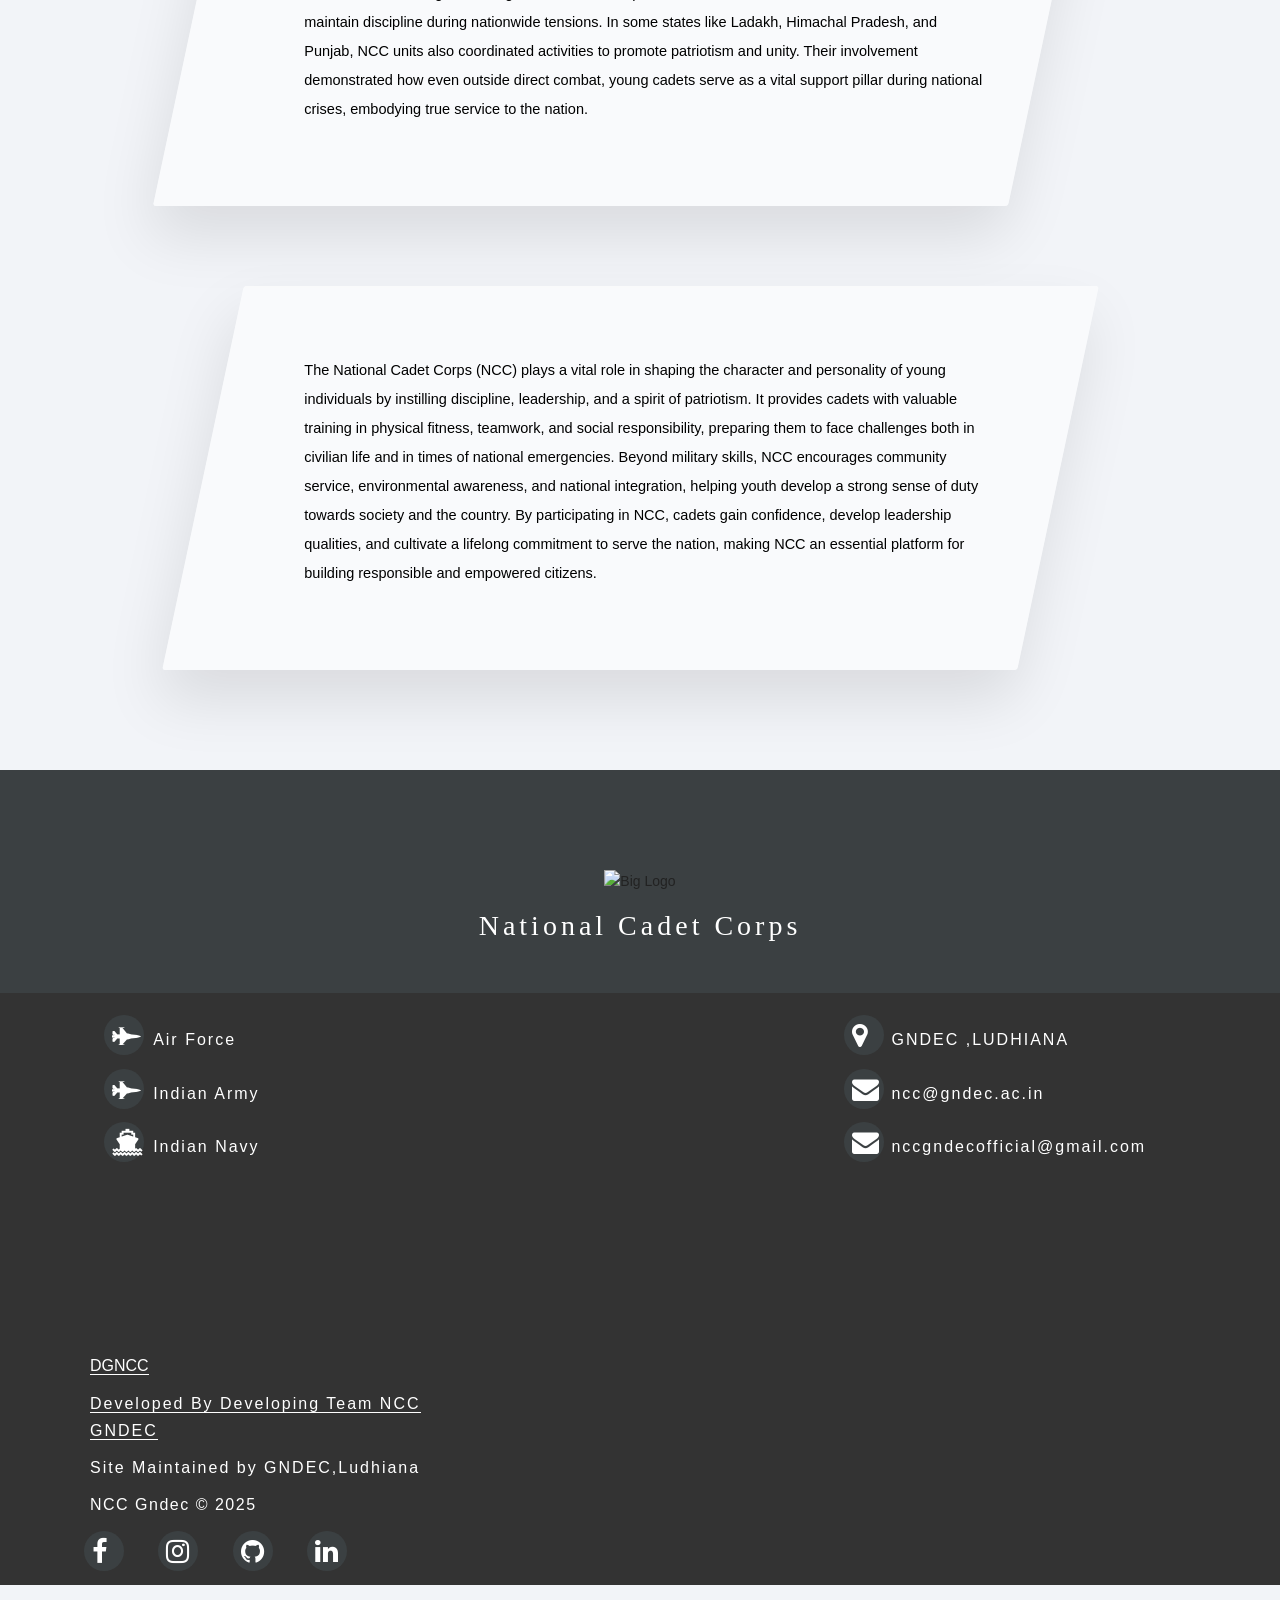
==== commit 5a32ca4f: "parav parakram photos added" ====
--- a/new/index.html
+++ b/new/index.html
@@ -342,8 +342,8 @@
                             <marquee scrollamount="2" direction="up" loop="true" id="marquee">
                               <!--  -->
                              <p class="paragraph">
-                        <strong>CDT</strong>Suryansh Thakur [Batch 2023] (Selected in NDA) <br>
-                        <strong>SGT</strong>Gaurav Manhas [Batch 2023] (Selected in Navy)<br>
+                        <strong>CDT</strong> Suryansh Thakur [Batch 2023] (Selected in NDA) <br>
+                        <strong>SGT</strong> Gaurav Manhas [Batch 2023] (Selected in Navy)<br>
                         <strong>Flg officer </strong>Gursimran Singh (Indian Air Force)<br>
                        
                         
@@ -394,9 +394,9 @@
 
                         <div class="col-1-of-2 u-margin-top-down ">
                             <div class="composition u-margin-top-small">
-                                <img src="images/parakram1.jpeg" alt="photo-1" class="composition__photo composition__photo--p1 img-fluid">
-                                <img src="images/parakram2.jpeg" alt="photo-1 img-fluid" class="composition__photo composition__photo--p2">
-                                <img src="images/parakram3.jpeg" alt="photo-1" class="composition__photo composition__photo--p3 img-fluid">
+                                <img src="images/parav1.jpg" alt="photo-1" class="composition__photo composition__photo--p1 img-fluid">
+                                <img src="images/parav2.jpg" alt="photo-1 img-fluid" class="composition__photo composition__photo--p2">
+                                <img src="images/parav3.jpeg" alt="photo-1" class="composition__photo composition__photo--p3 img-fluid">
                             </div>
                         </div>
                     </div>
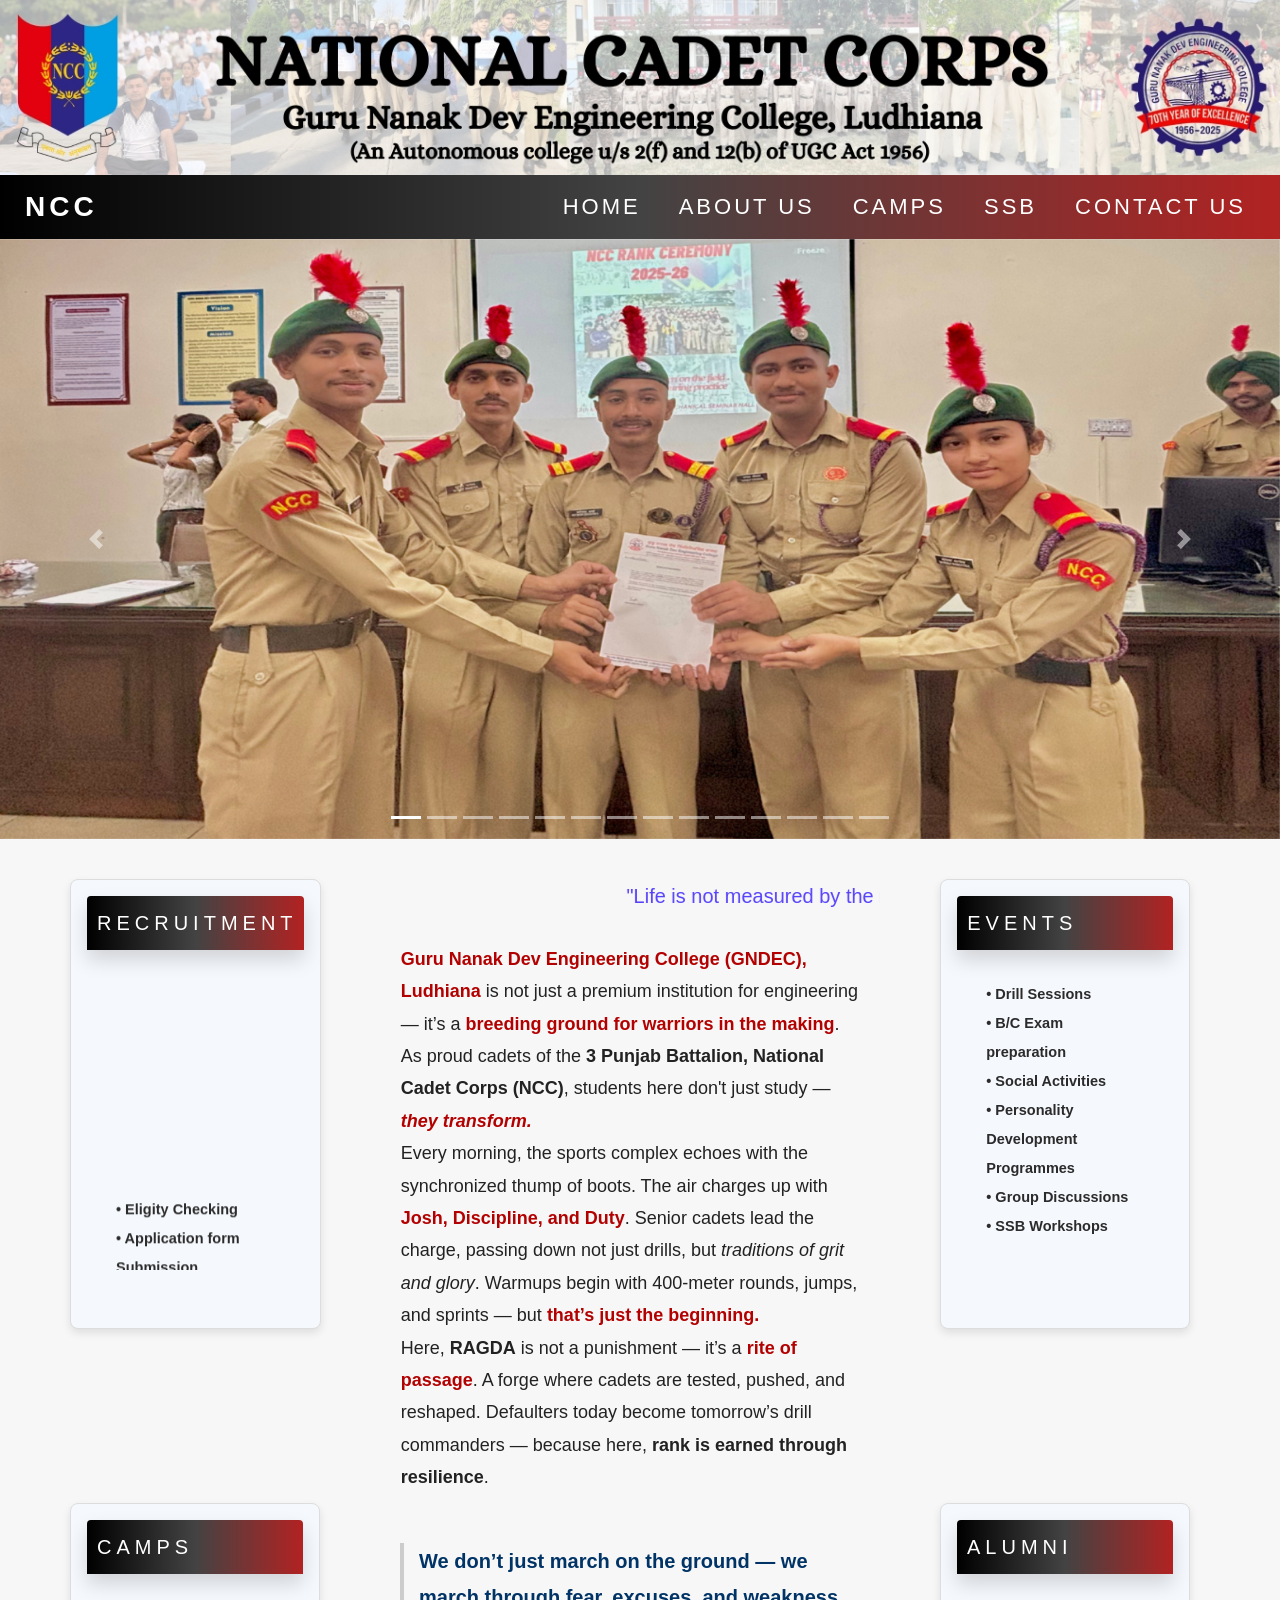
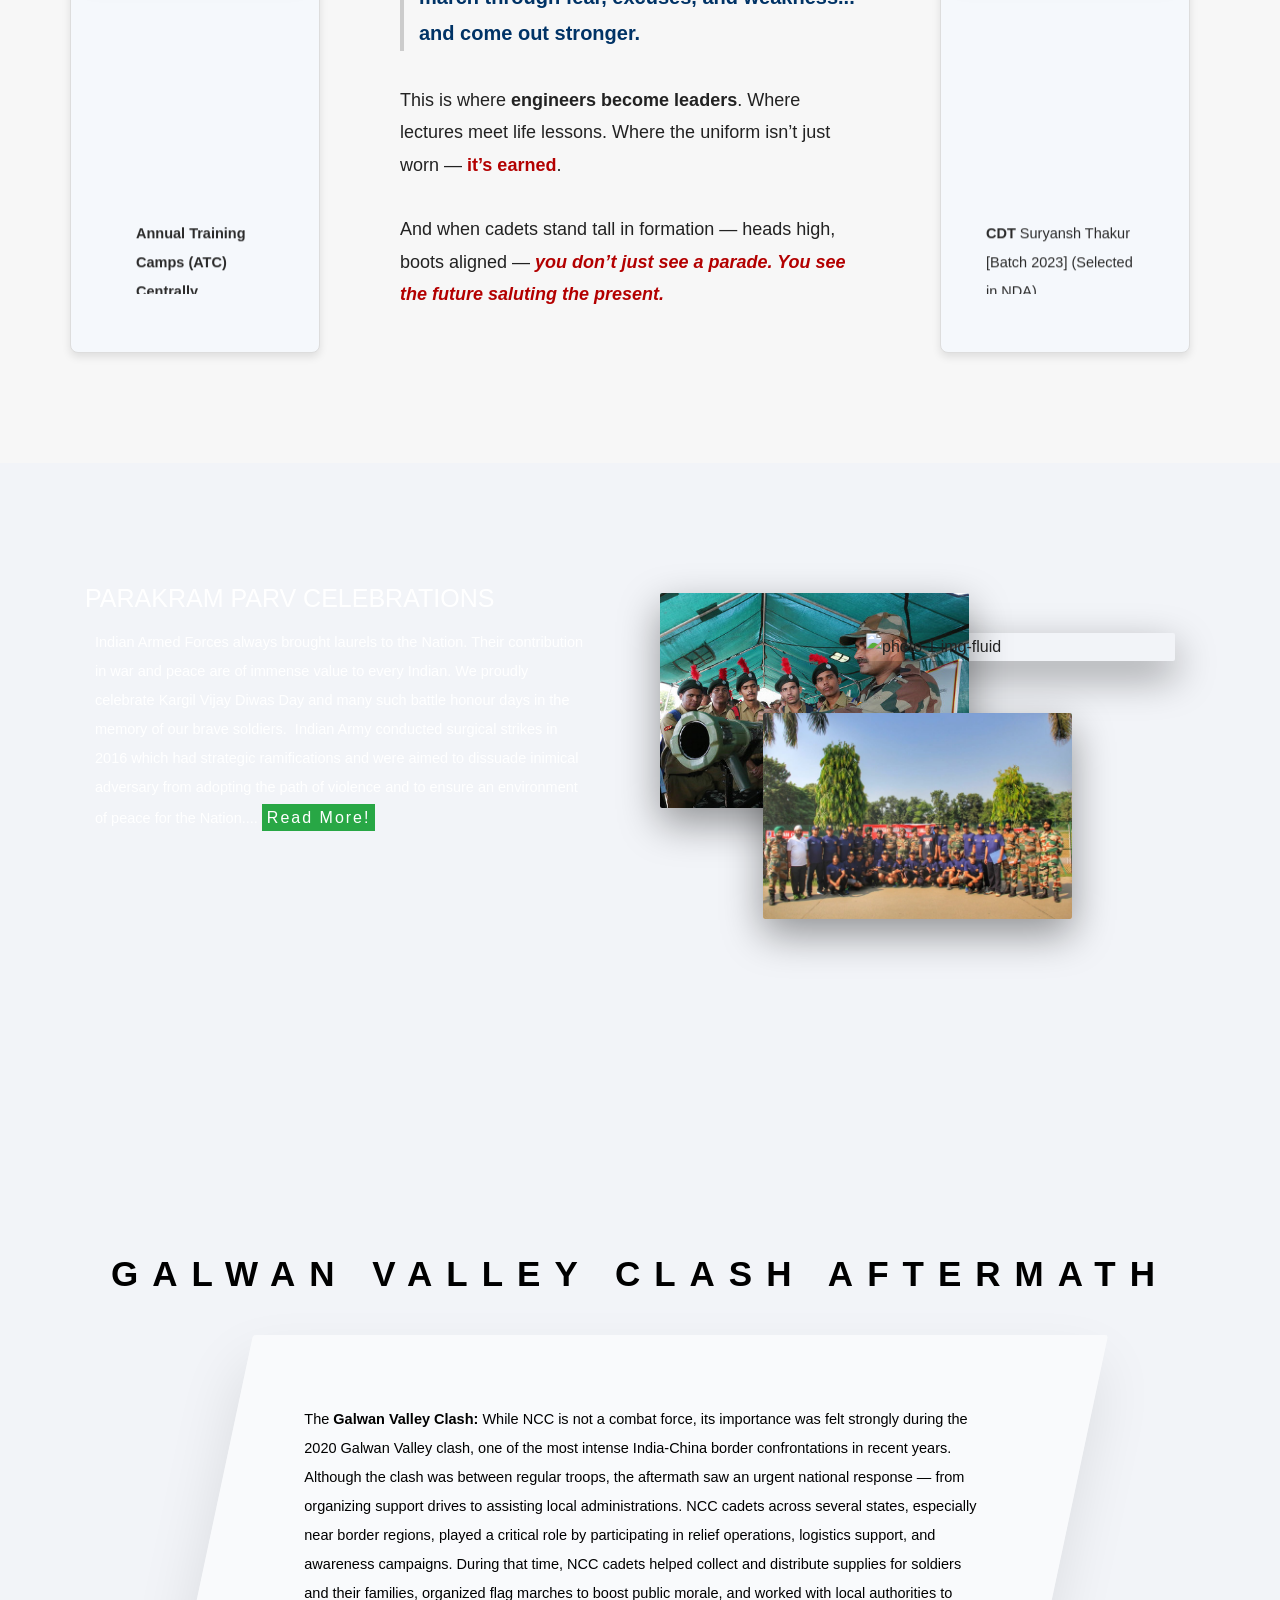
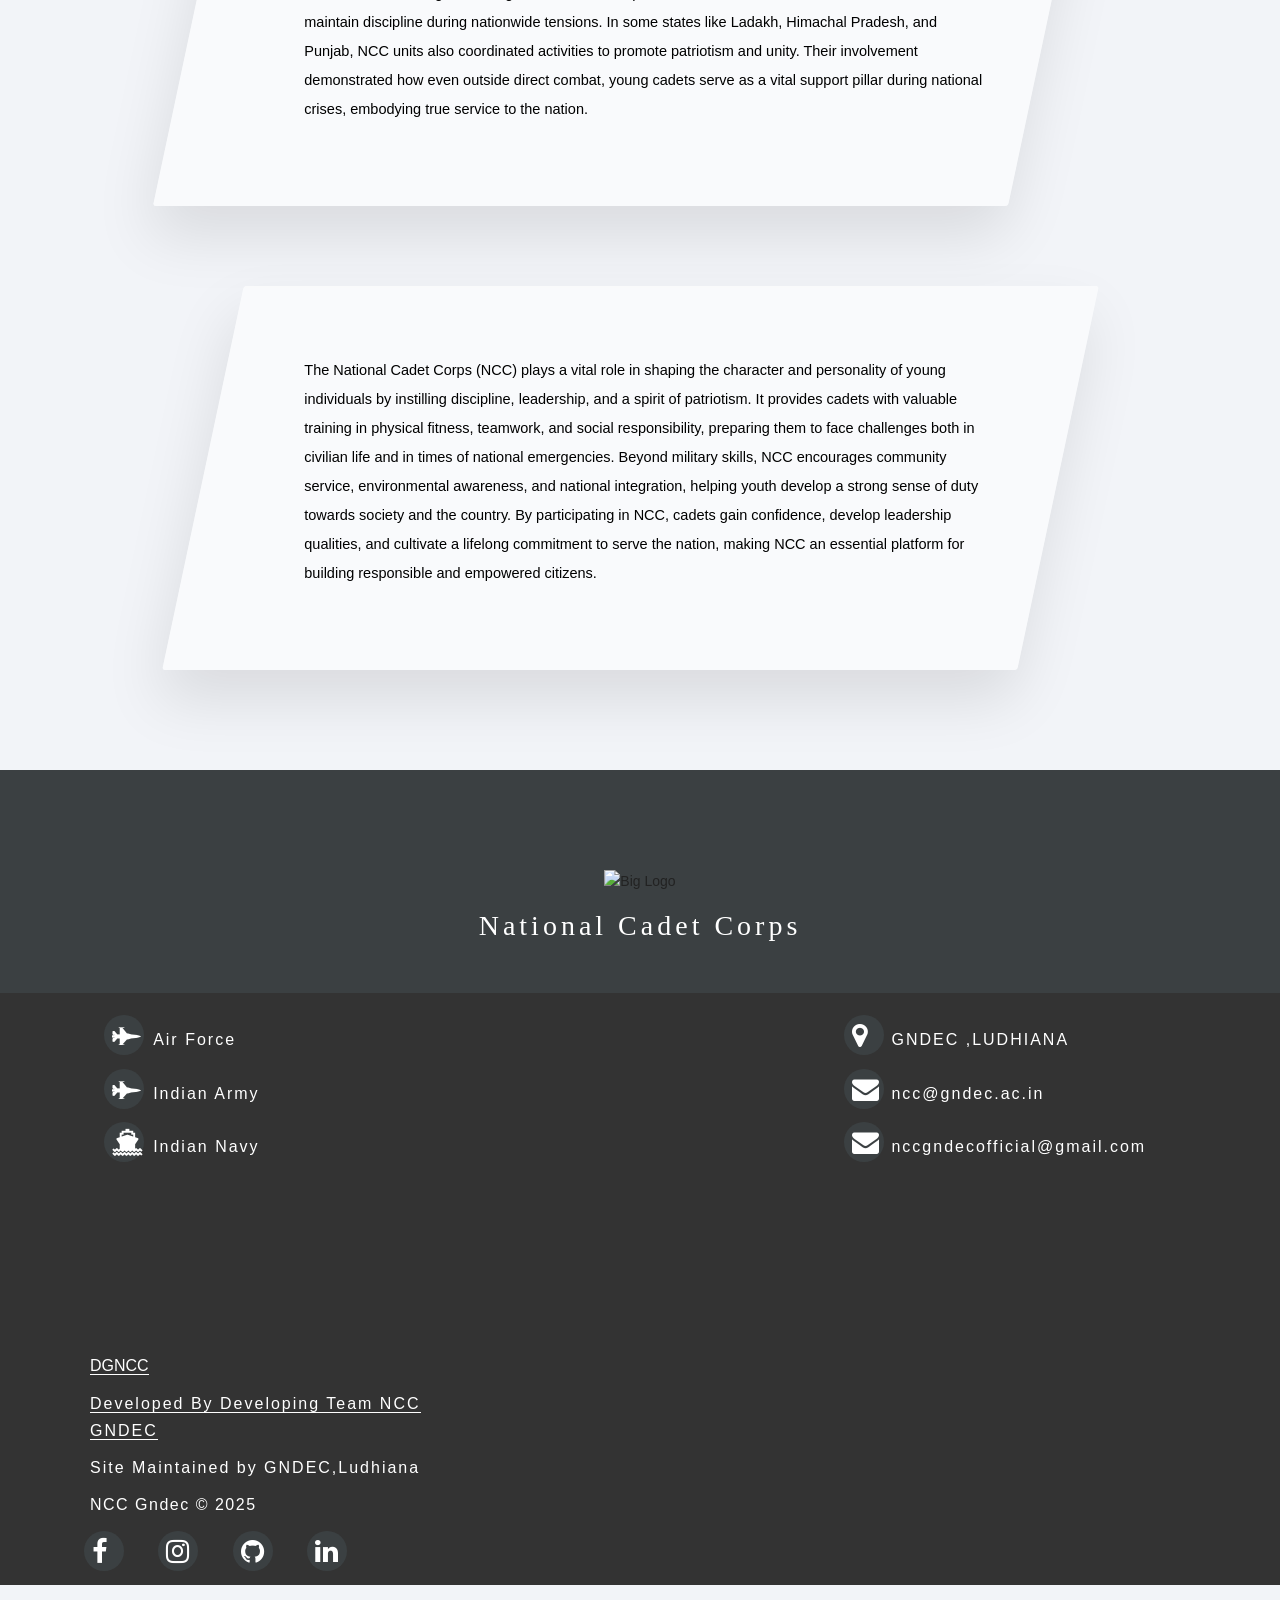
==== commit 802b198d: "changes" ====
--- a/new/index.html
+++ b/new/index.html
@@ -394,9 +394,9 @@
 
                         <div class="col-1-of-2 u-margin-top-down ">
                             <div class="composition u-margin-top-small">
-                                <img src="images/parav1.jpg" alt="photo-1" class="composition__photo composition__photo--p1 img-fluid">
-                                <img src="images/parav2.jpg" alt="photo-1 img-fluid" class="composition__photo composition__photo--p2">
-                                <img src="images/parav3.jpeg" alt="photo-1" class="composition__photo composition__photo--p3 img-fluid">
+                                <img src="parav1.jpg" alt="photo-1" class="composition__photo composition__photo--p1 img-fluid">
+                                <img src="parav2.jpg" alt="photo-1 img-fluid" class="composition__photo composition__photo--p2">
+                                <img src="parav3.jpeg" alt="photo-1" class="composition__photo composition__photo--p3 img-fluid">
                             </div>
                         </div>
                     </div>
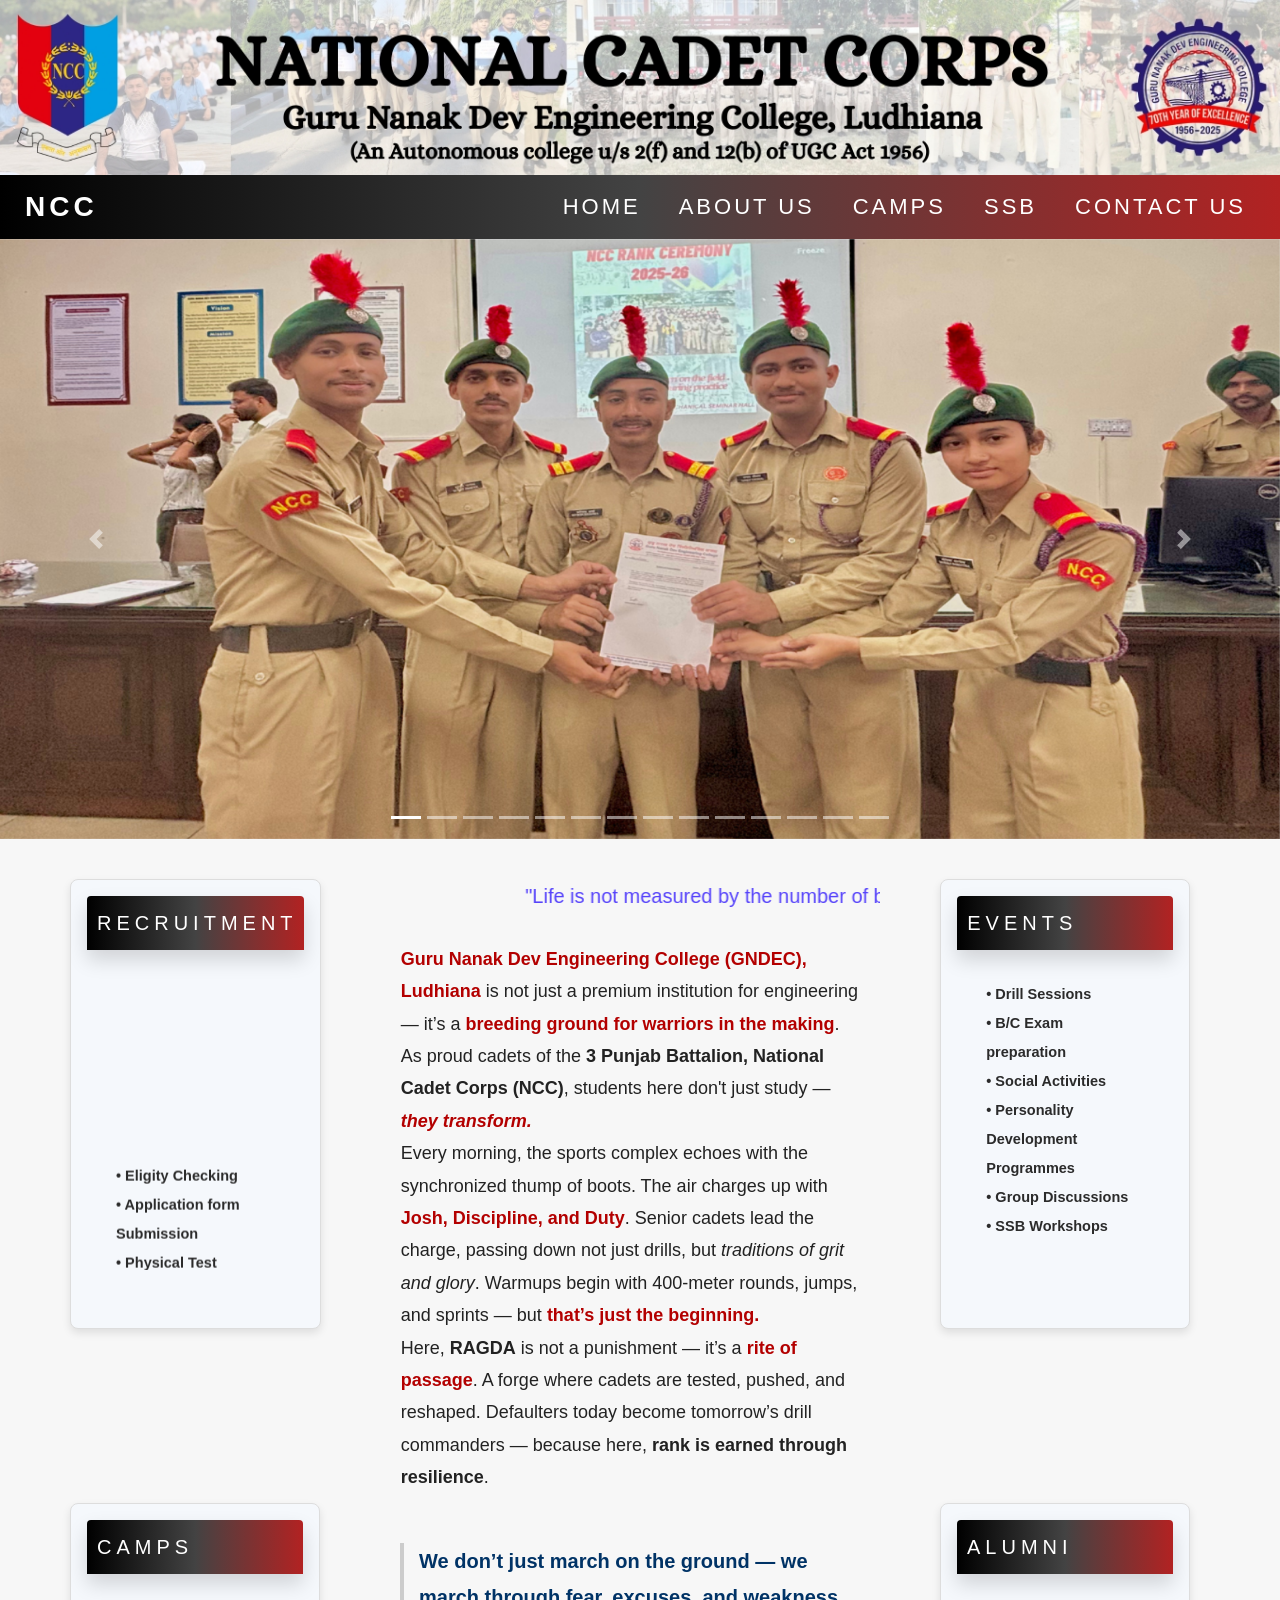
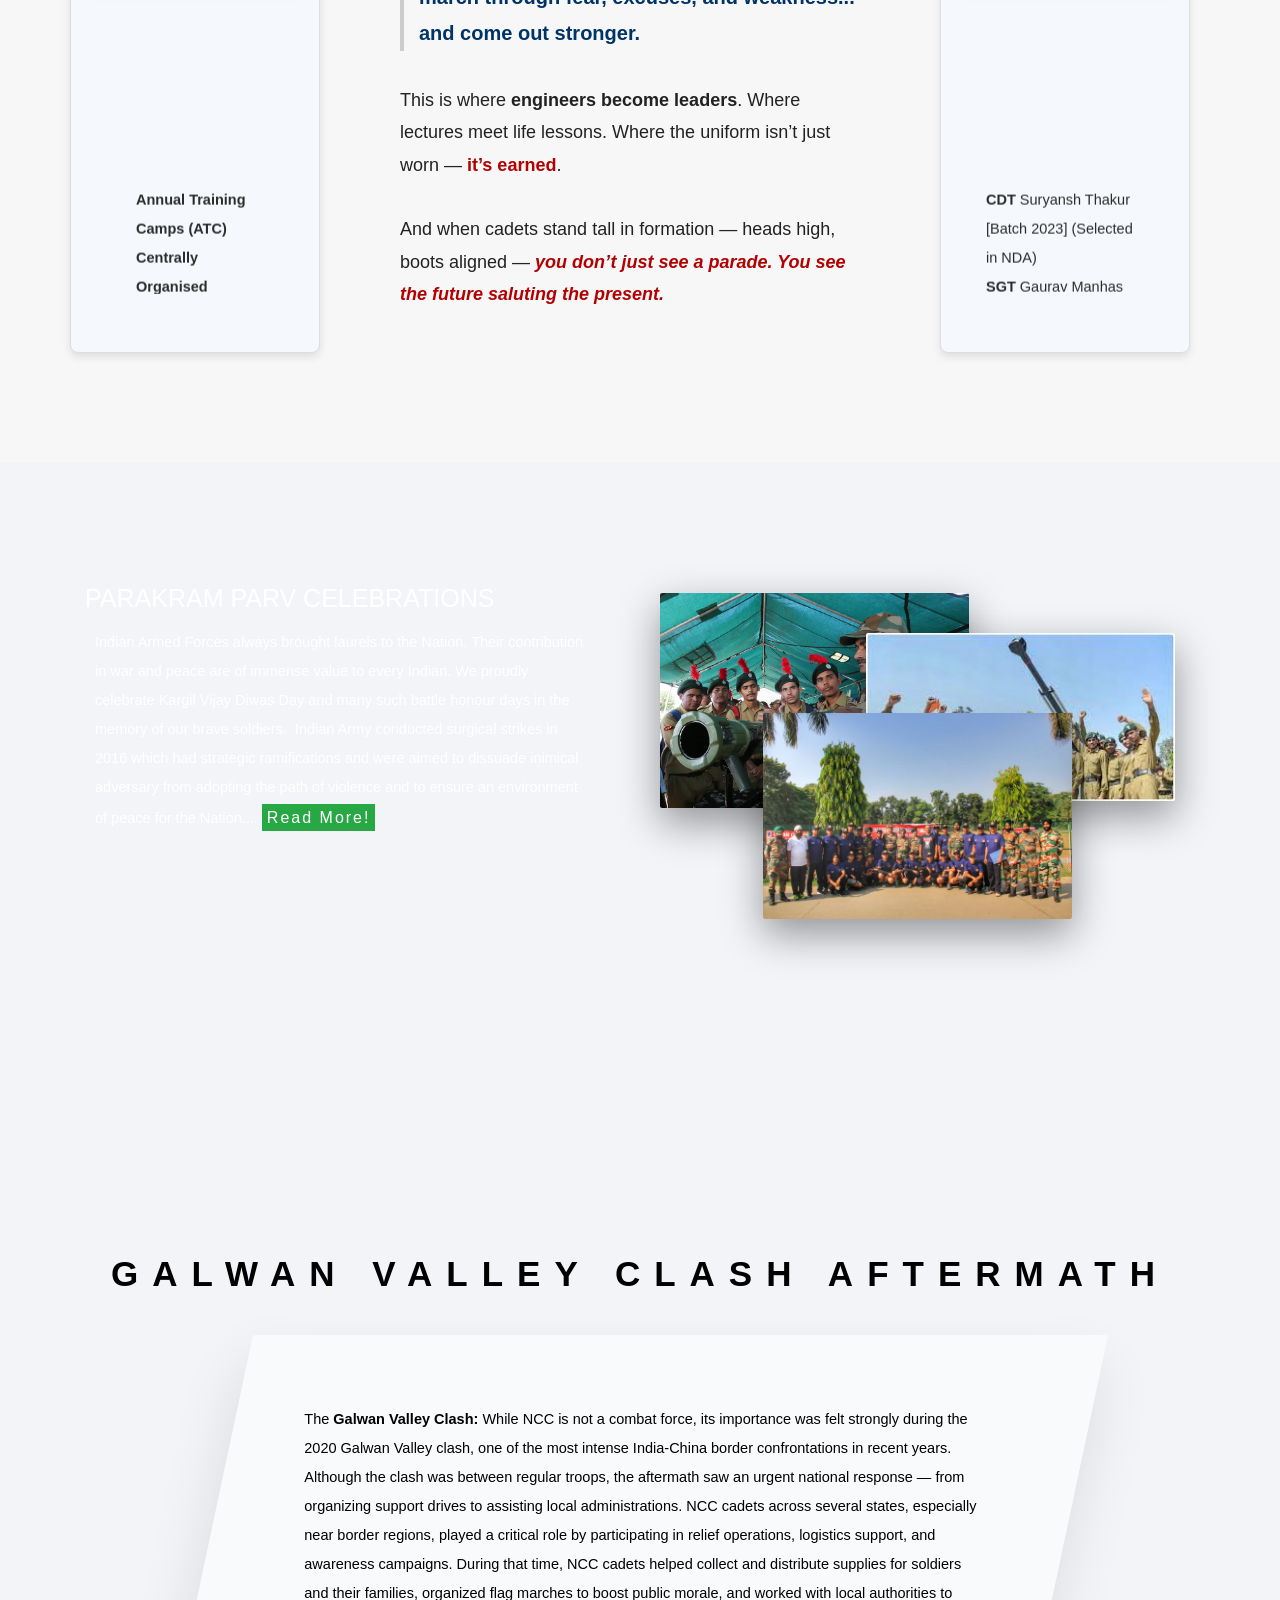
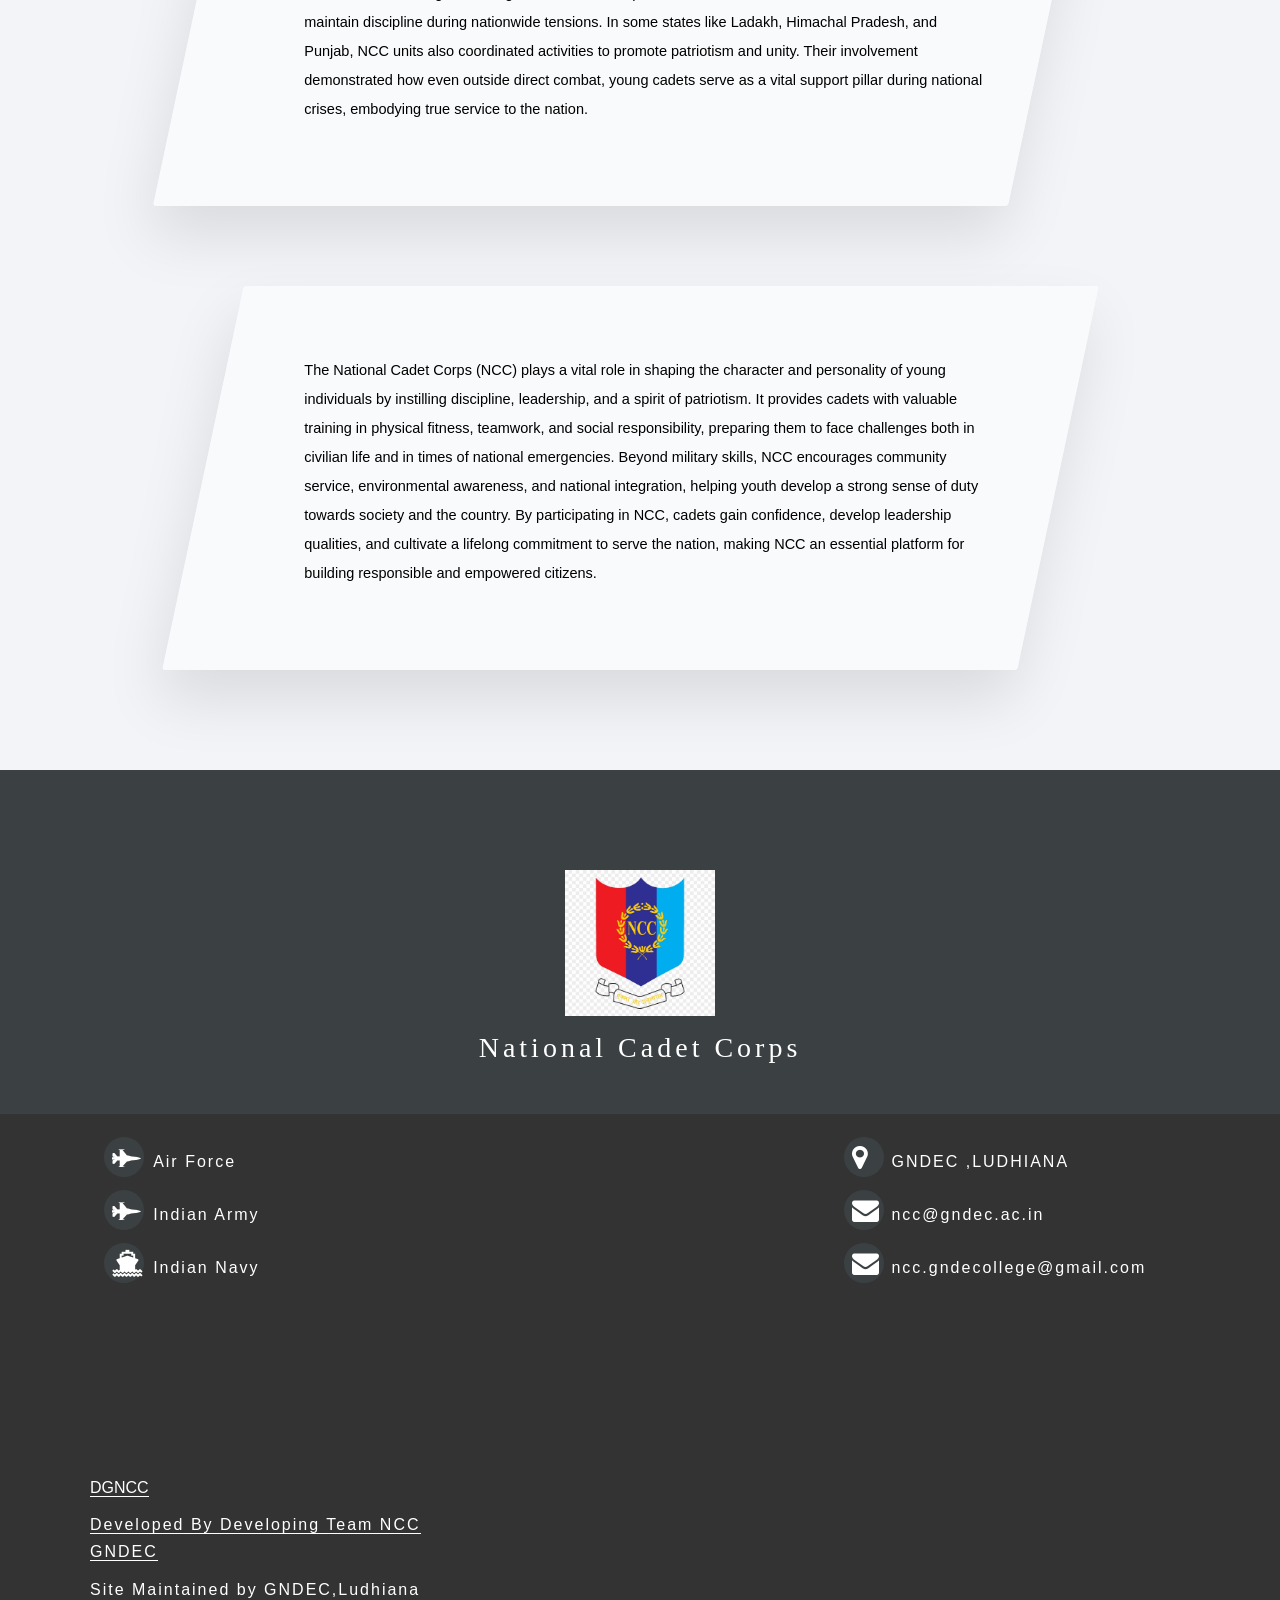
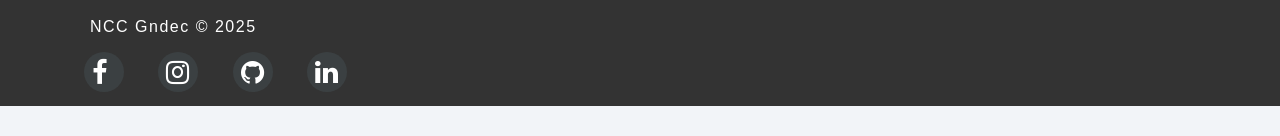
==== commit c913c604: "changes" ====
--- a/new/index.html
+++ b/new/index.html
@@ -395,7 +395,7 @@
                         <div class="col-1-of-2 u-margin-top-down ">
                             <div class="composition u-margin-top-small">
                                 <img src="parav1.jpg" alt="photo-1" class="composition__photo composition__photo--p1 img-fluid">
-                                <img src="parav2.jpg" alt="photo-1 img-fluid" class="composition__photo composition__photo--p2">
+                                <img src="parav2.jpeg" alt="photo-1 img-fluid" class="composition__photo composition__photo--p2">
                                 <img src="parav3.jpeg" alt="photo-1" class="composition__photo composition__photo--p3 img-fluid">
                             </div>
                         </div>
@@ -451,7 +451,7 @@
         <footer class="footer">
             <div class="footer__upper">
                 <div class="footer__logo-box u-margin-bottom-big">
-                    <img src="logo.png" alt="Big Logo" class="footer__logo u-margin-bottom-small">
+                    <img src="logo.jpg" alt="Big Logo" class="footer__logo u-margin-bottom-small">
                     <h3 class="footer__heading u-margin-bottom-small">National Cadet Corps</h3>
                 </div>
             </div>
@@ -493,7 +493,7 @@
                                     <p align="justify" class="footer__para">ncc@gndec.ac.in</p>
                                 </li>
                             <li class="footer__item"><i class="fa fa-envelope footer__icons footer__icons--mid"></i>
-                                <p align="justify" class="footer__para">nccgndecofficial@gmail.com</p>
+                                <p align="justify" class="footer__para">ncc.gndecollege@gmail.com</p>
                             </li>
                             </ul>
                         </div>
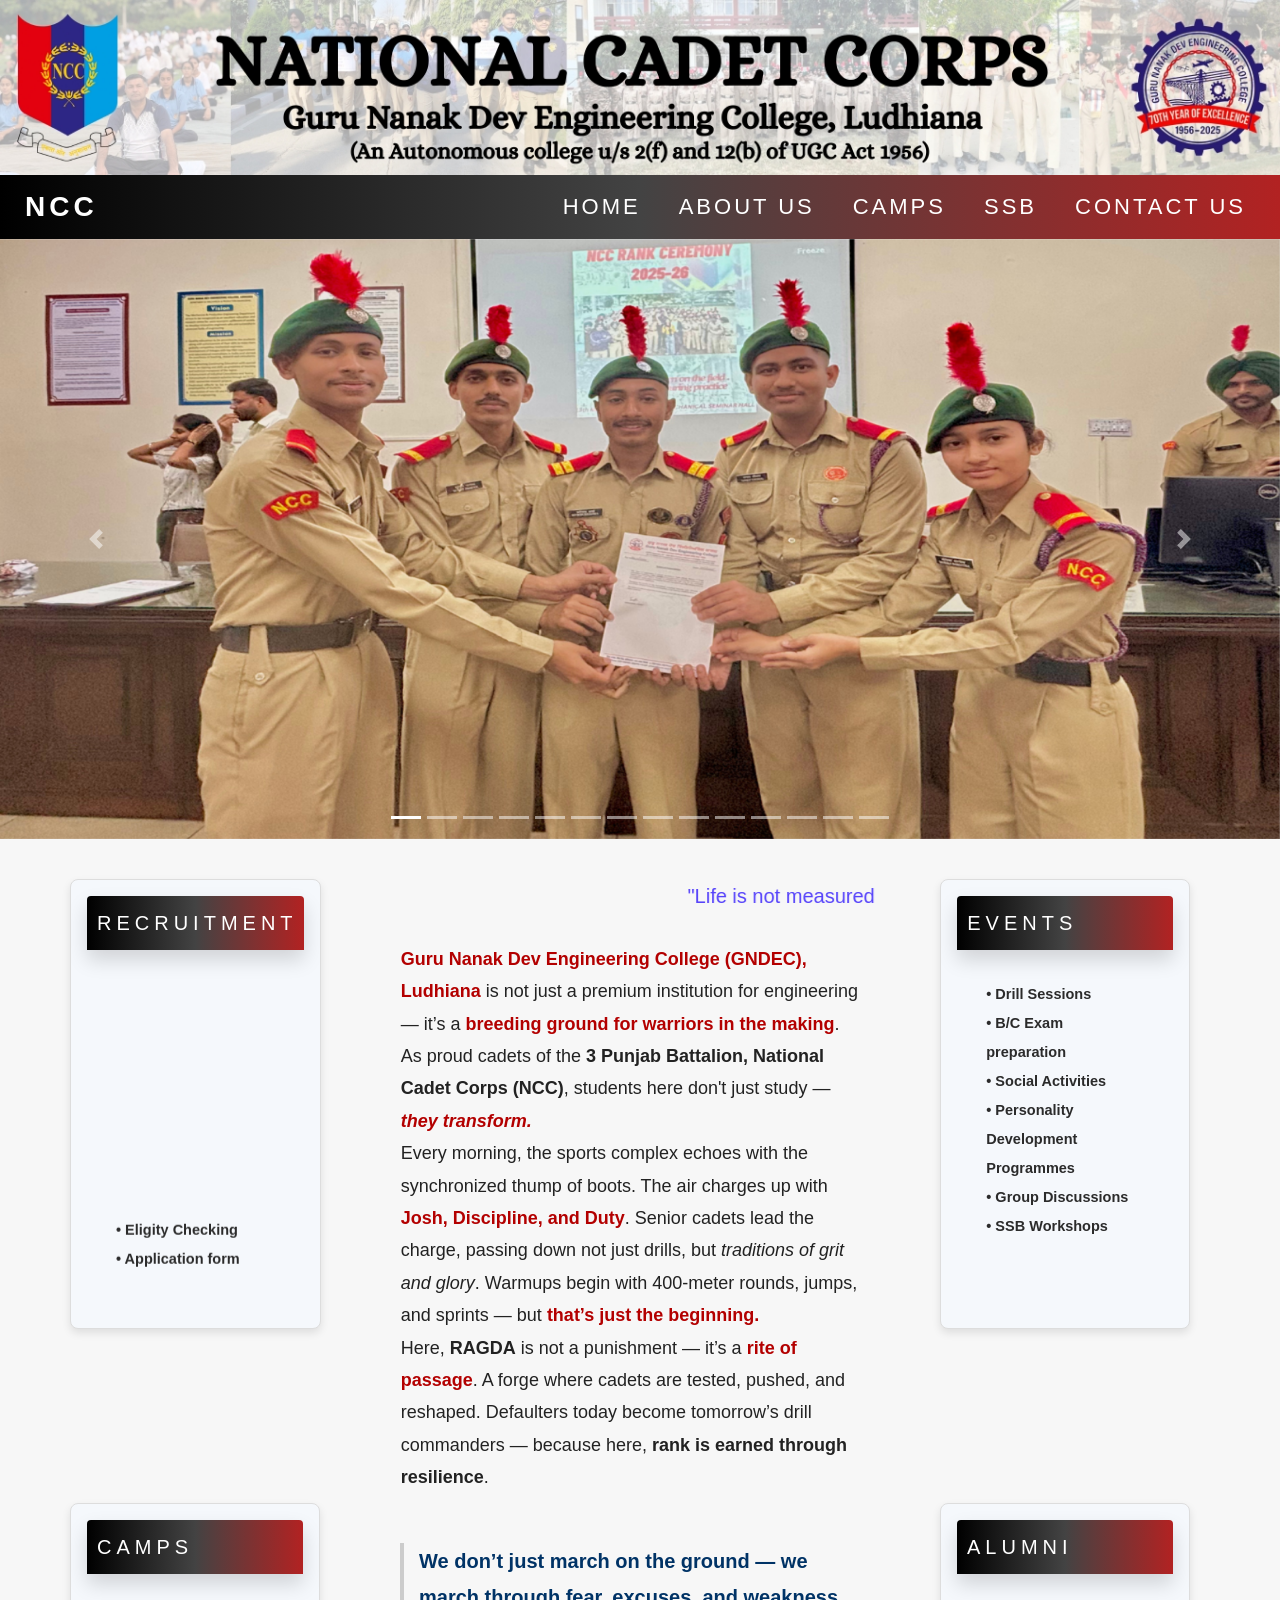
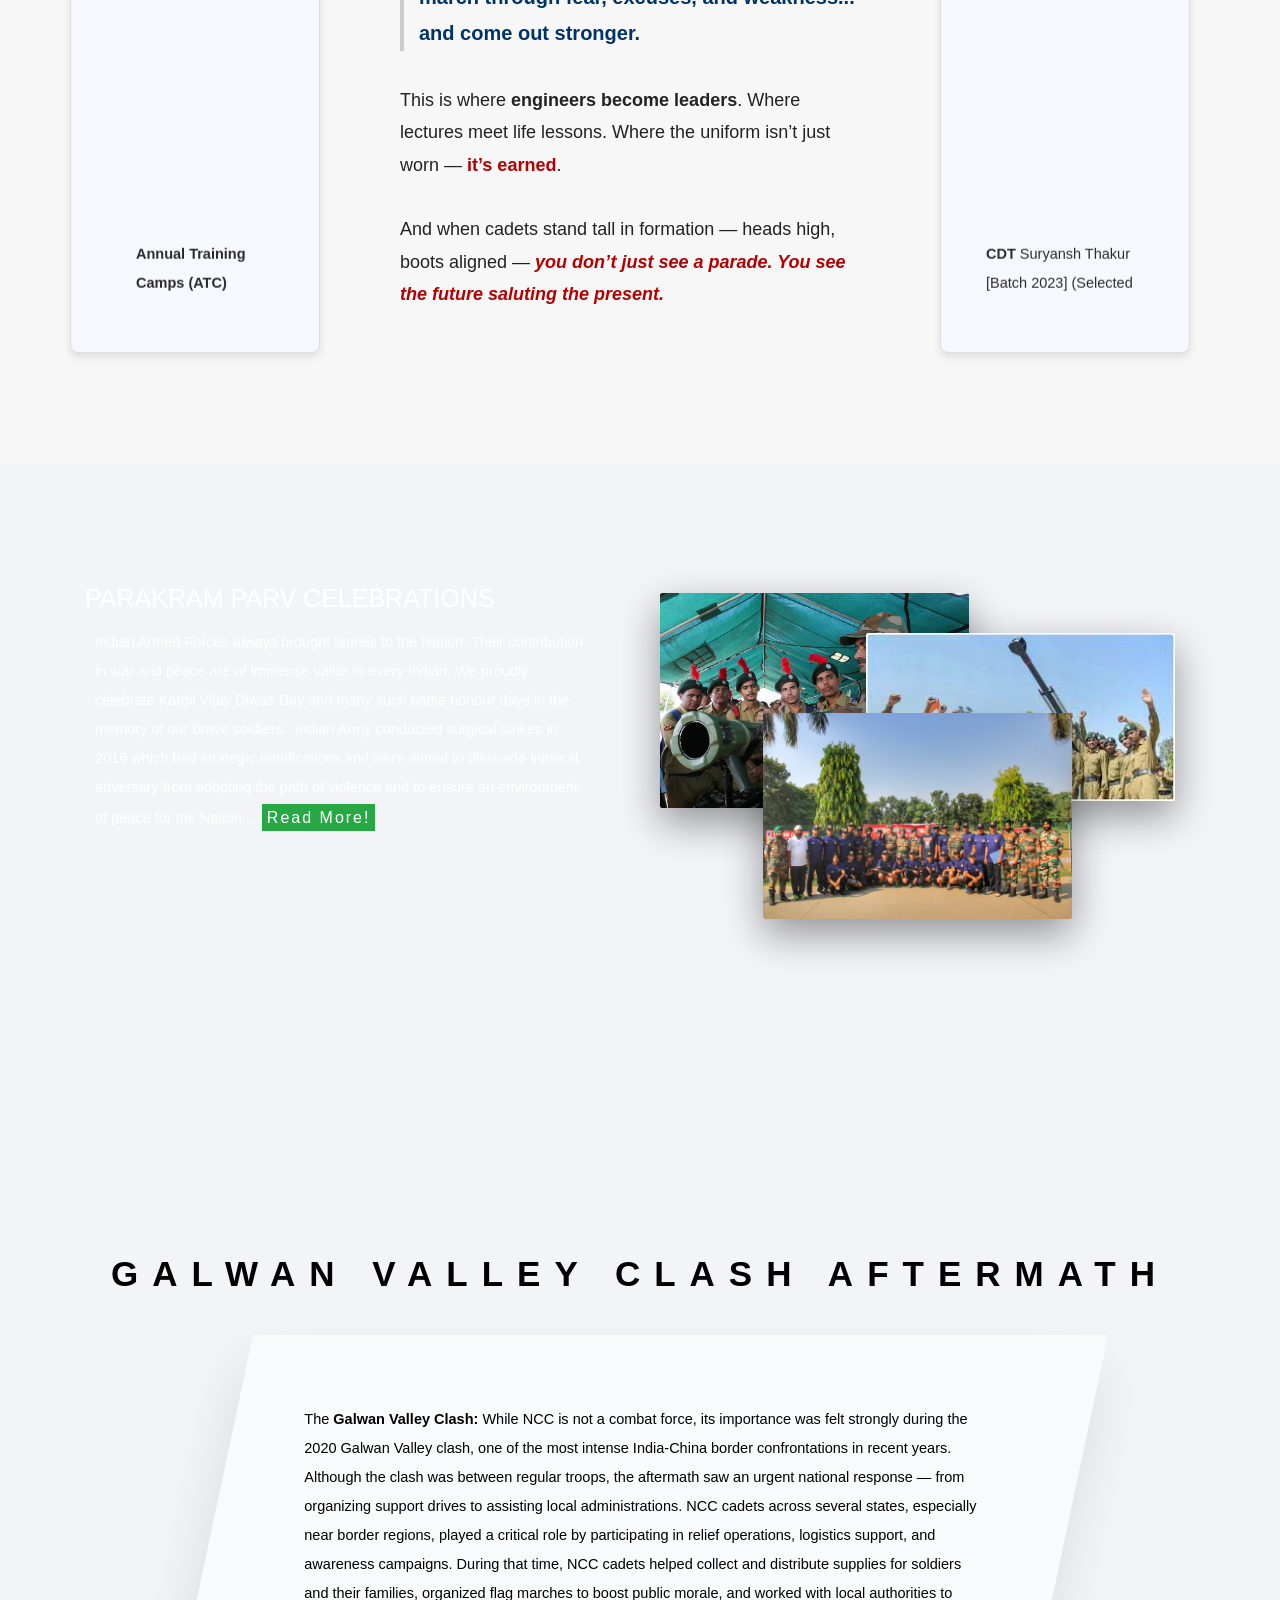
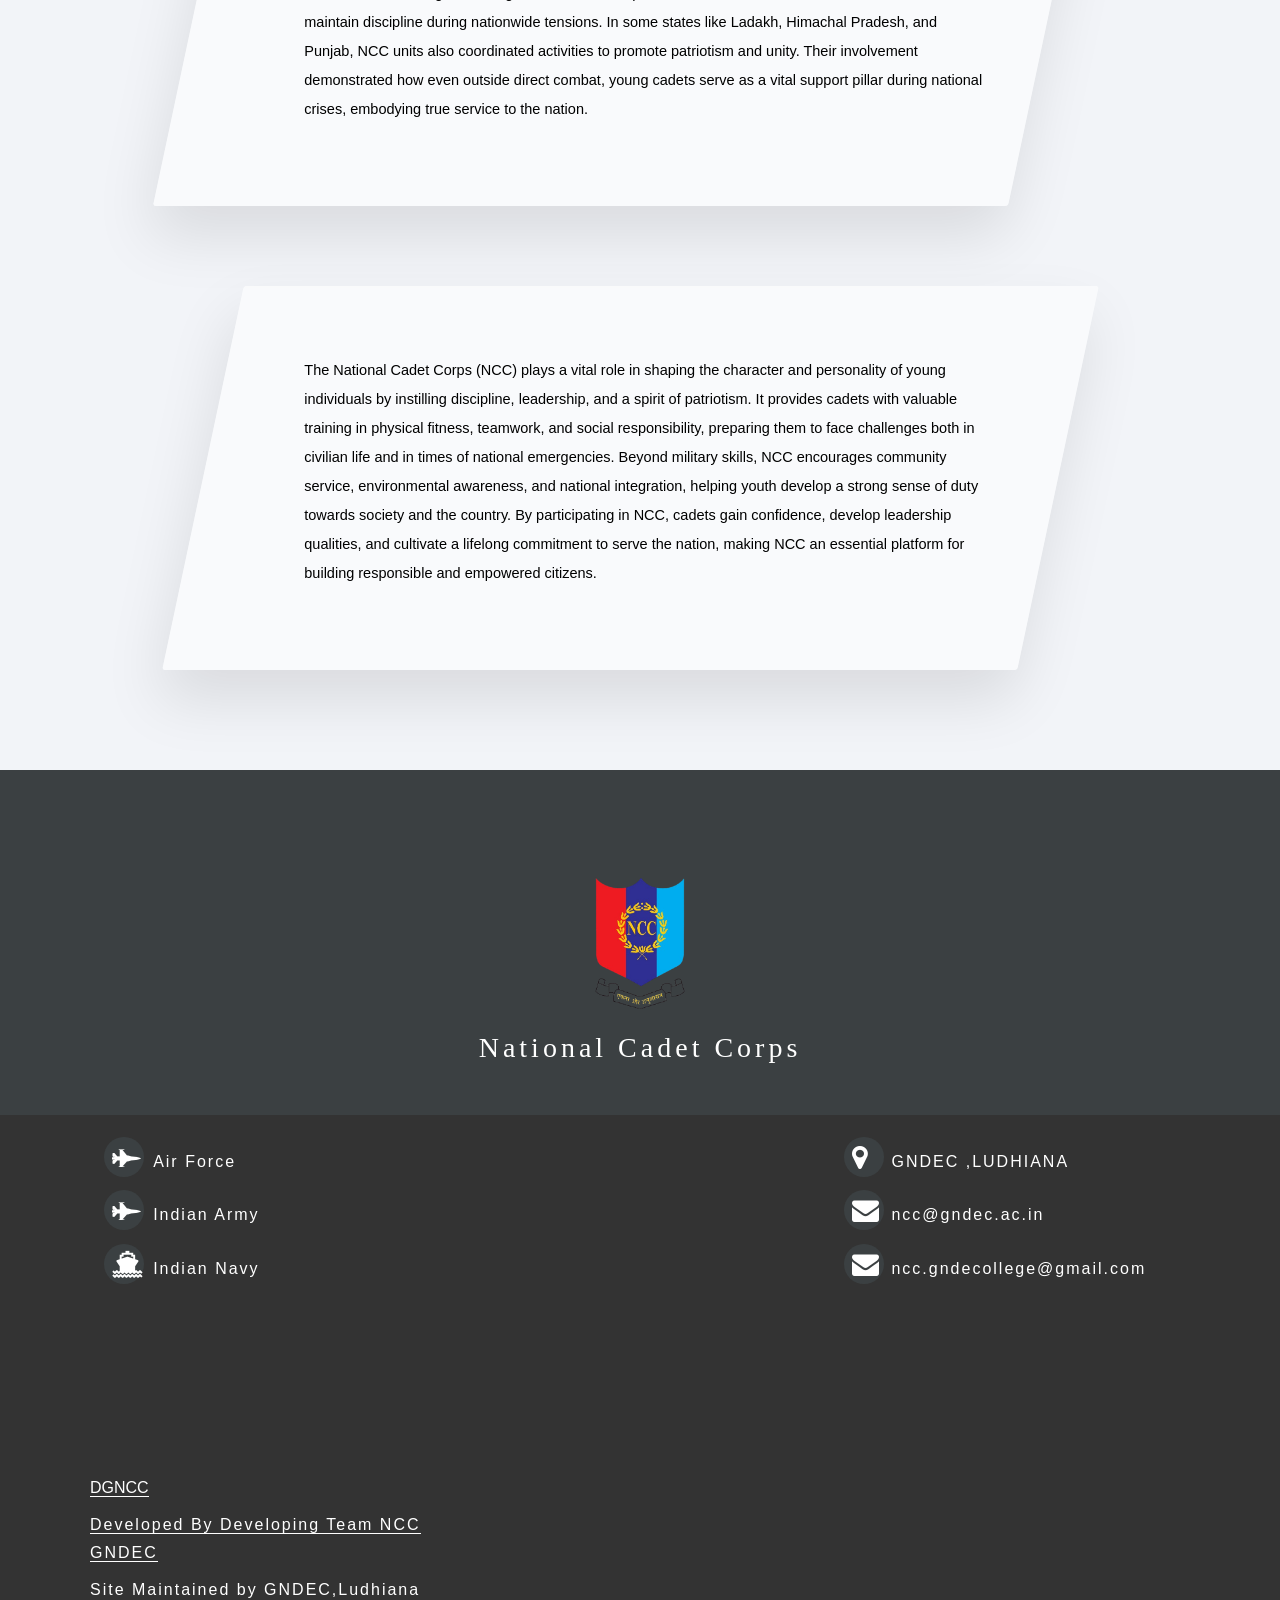
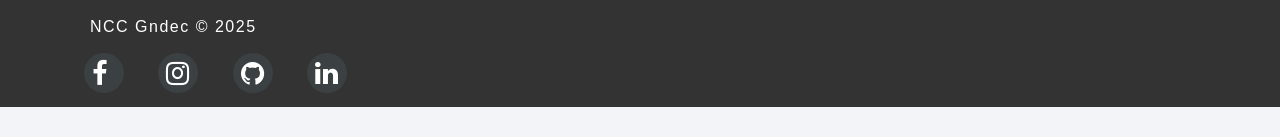
==== commit 71e1db50: "logo changes" ====
--- a/new/index.html
+++ b/new/index.html
@@ -451,7 +451,7 @@
         <footer class="footer">
             <div class="footer__upper">
                 <div class="footer__logo-box u-margin-bottom-big">
-                    <img src="logo.jpg" alt="Big Logo" class="footer__logo u-margin-bottom-small">
+                    <img src="logo.png" alt="Big Logo" class="footer__logo u-margin-bottom-small">
                     <h3 class="footer__heading u-margin-bottom-small">National Cadet Corps</h3>
                 </div>
             </div>
